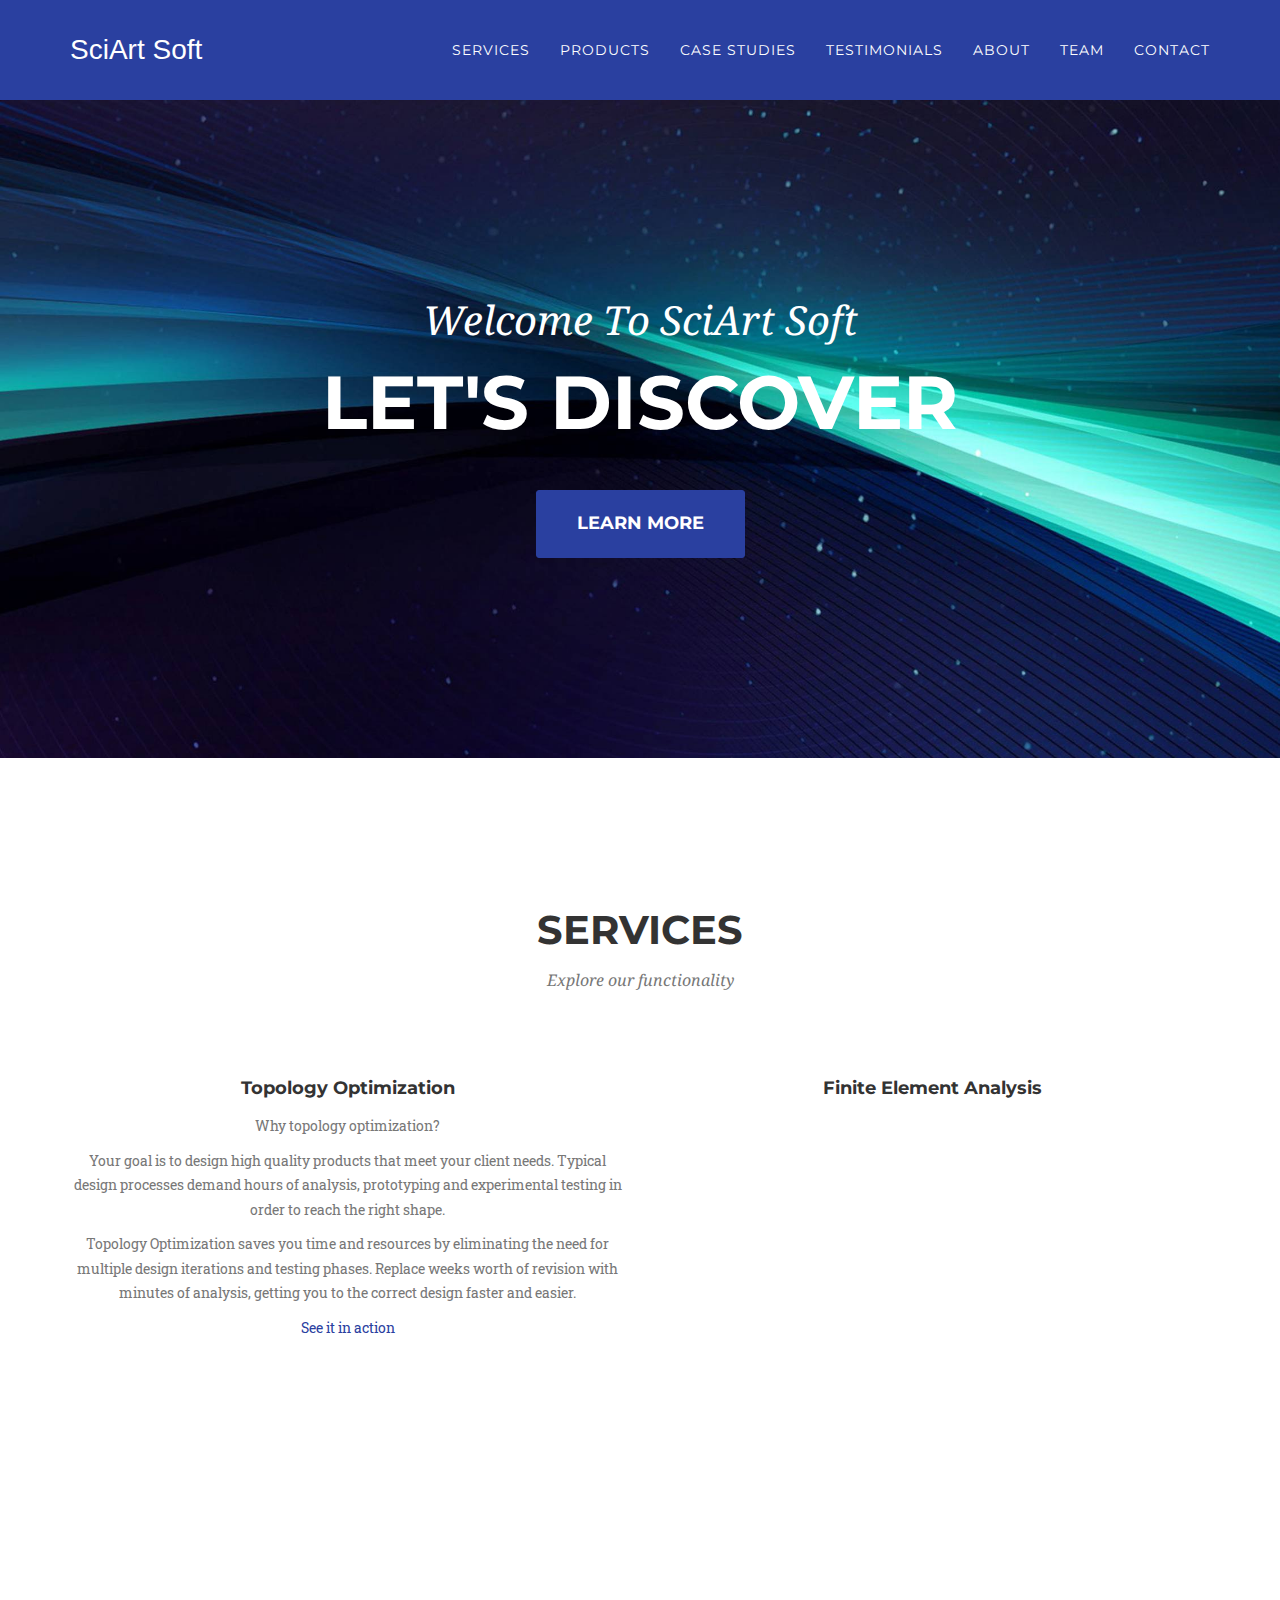
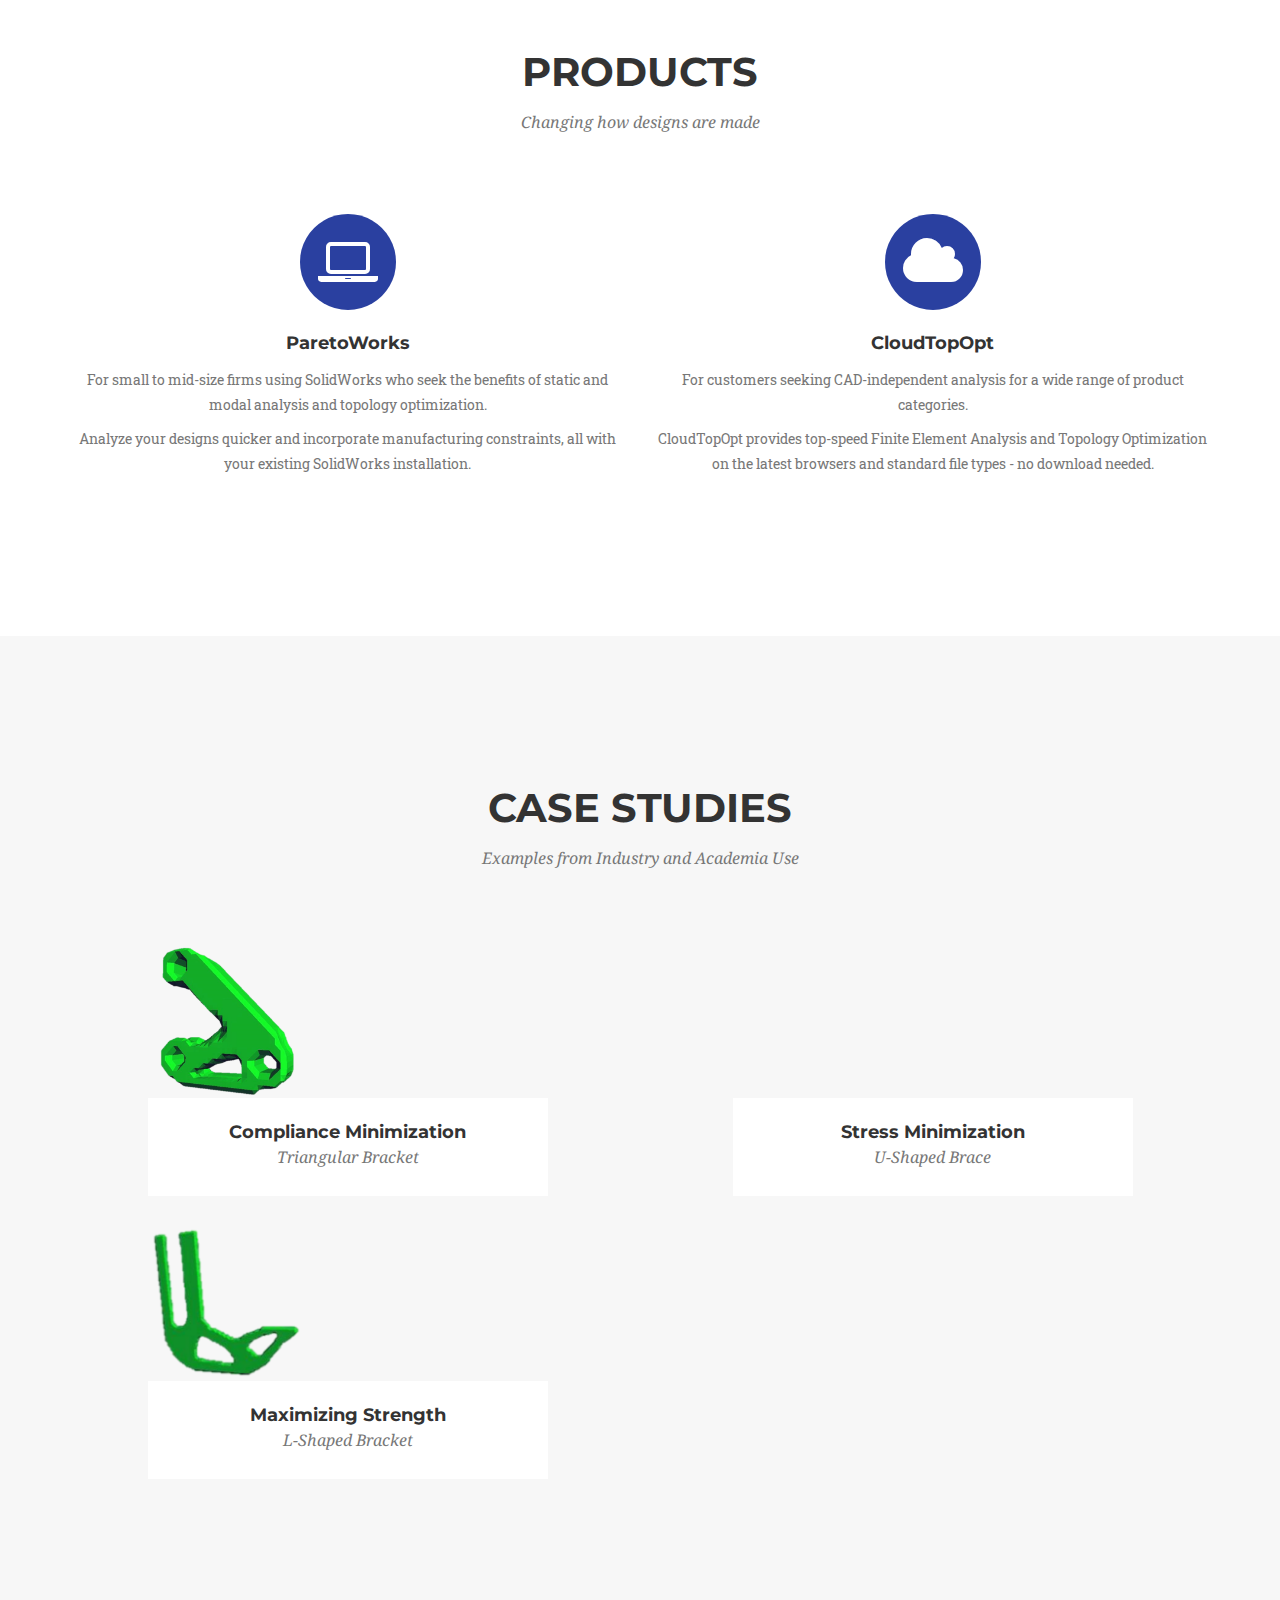
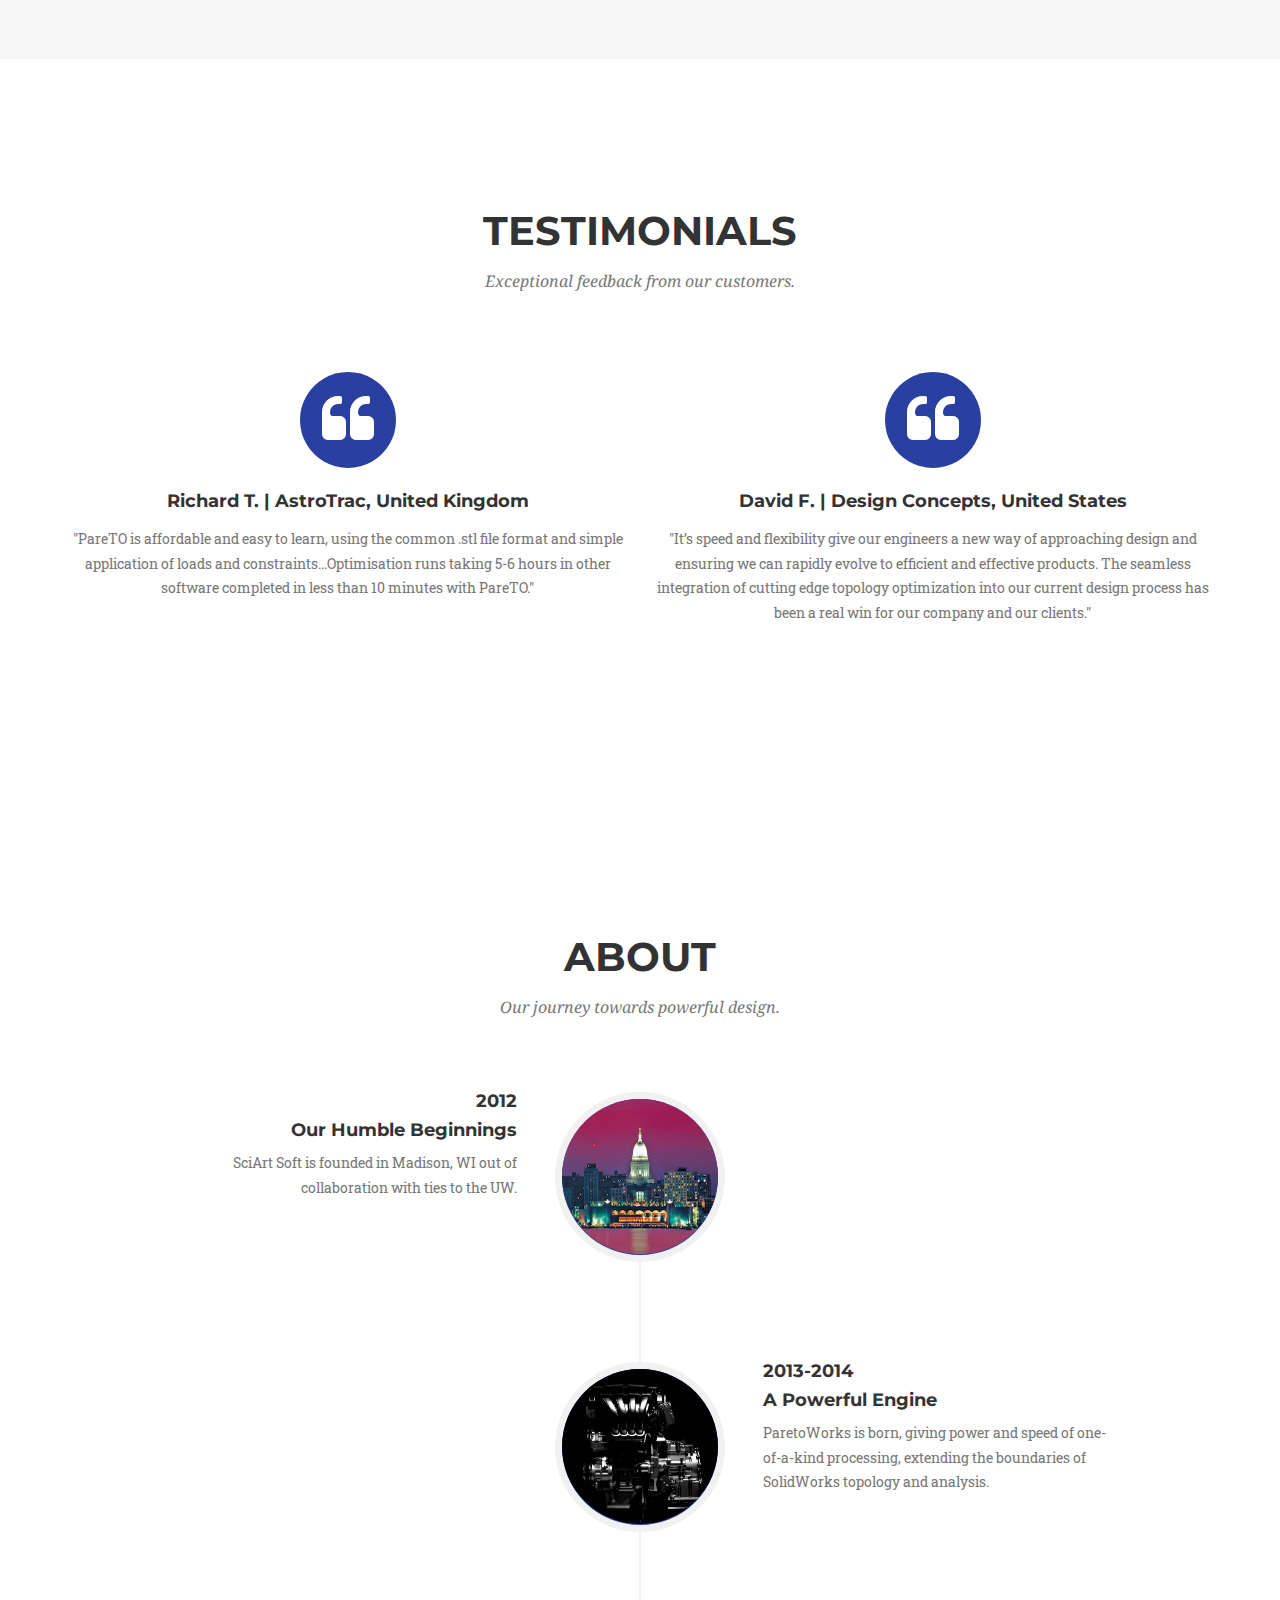
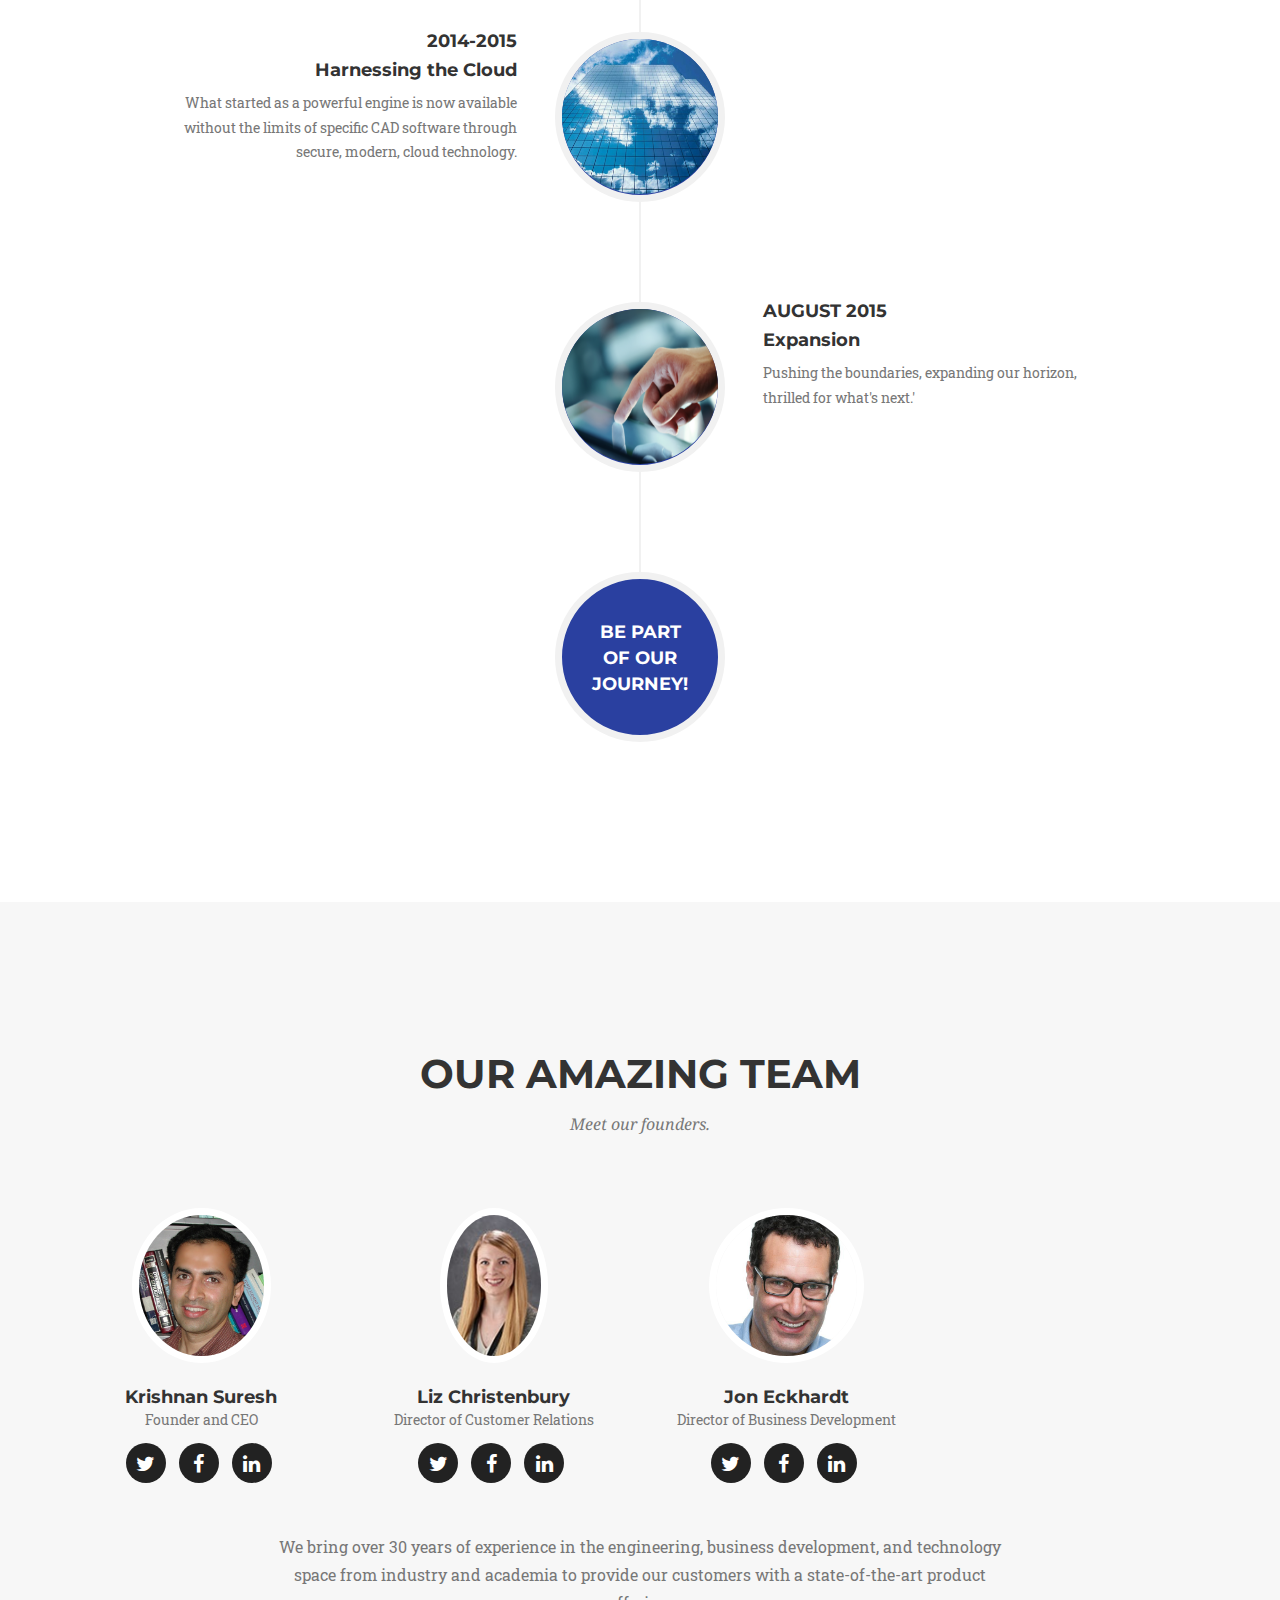
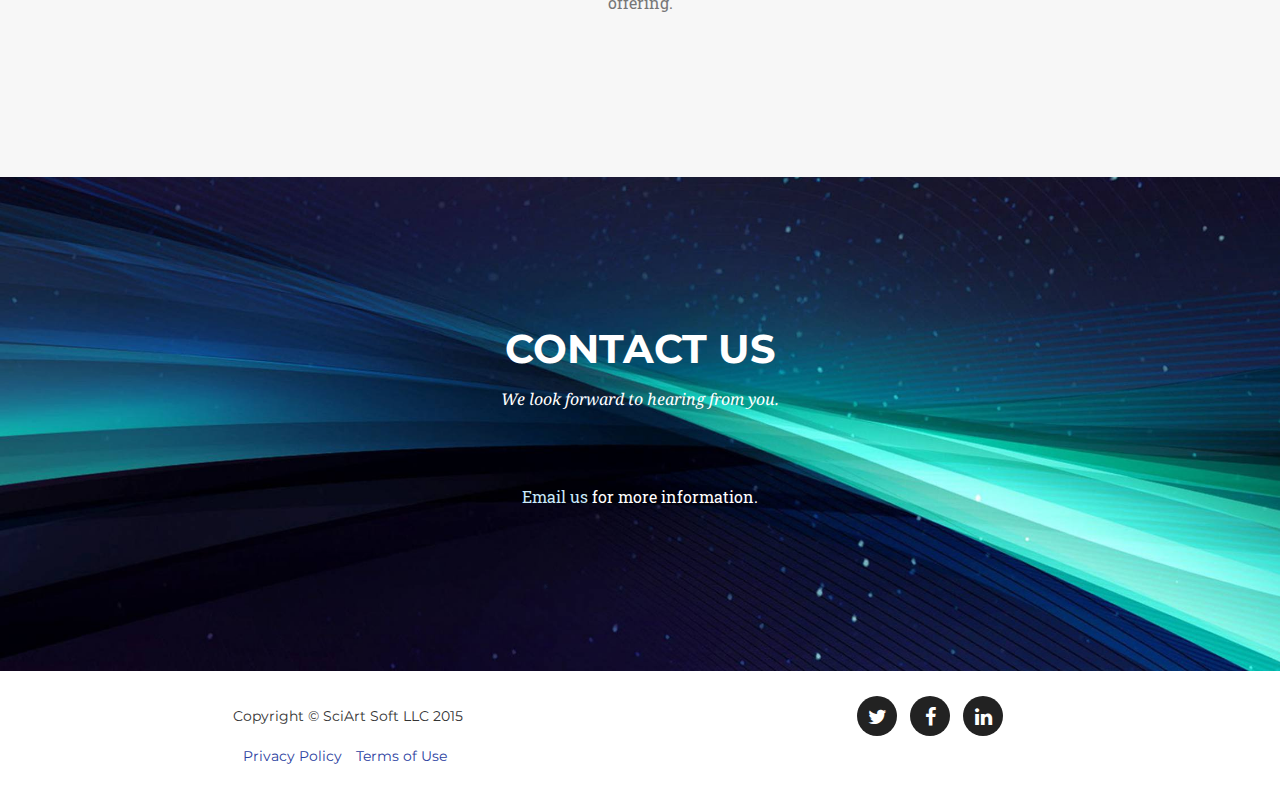
==== index.html @ 345f19d0 "Update index.html" ====
<!DOCTYPE html>
<html lang="en">

<head>

    <meta charset="utf-8">
    <meta http-equiv="X-UA-Compatible" content="IE=edge">
    <meta name="viewport" content="width=device-width, initial-scale=1">
    <meta name="description" content="">
    <meta name="author" content="">

    <title>SciArt Soft LLC</title>

    <!-- Bootstrap Core CSS -->
    <link href="css/bootstrap.min.css" rel="stylesheet">

    <!-- Custom CSS -->
    <link href="css/agency.css" rel="stylesheet">

    <!-- Custom Fonts -->
    <link href="font-awesome/css/font-awesome.min.css" rel="stylesheet" type="text/css">
    <link href="https://fonts.googleapis.com/css?family=Montserrat:400,700" rel="stylesheet" type="text/css">
    <link href='https://fonts.googleapis.com/css?family=Kaushan+Script' rel='stylesheet' type='text/css'>
    <link href='https://fonts.googleapis.com/css?family=Droid+Serif:400,700,400italic,700italic' rel='stylesheet' type='text/css'>
    <link href='https://fonts.googleapis.com/css?family=Roboto+Slab:400,100,300,700' rel='stylesheet' type='text/css'>

    <!-- HTML5 Shim and Respond.js IE8 support of HTML5 elements and media queries -->
    <!-- WARNING: Respond.js doesn't work if you view the page via file:// -->
    <!--[if lt IE 9]>
        <script src="https://oss.maxcdn.com/libs/html5shiv/3.7.0/html5shiv.js"></script>
        <script src="https://oss.maxcdn.com/libs/respond.js/1.4.2/respond.min.js"></script>
    <![endif]-->

</head>

<body id="page-top" class="index">

    <!-- Navigation -->
    <nav class="navbar navbar-default navbar-fixed-top">
        <div class="container">
            <!-- Brand and toggle get grouped for better mobile display -->
            <div class="navbar-header page-scroll">
                <button type="button" class="navbar-toggle" data-toggle="collapse" data-target="#bs-example-navbar-collapse-1">
                    <span class="sr-only">Toggle navigation</span>
                    <span class="icon-bar"></span>
                    <span class="icon-bar"></span>
                    <span class="icon-bar"></span>
                </button>
                <a class="navbar-brand page-scroll" href="#page-top">SciArt Soft</a>
            </div>

            <!-- Collect the nav links, forms, and other content for toggling -->
            <div class="collapse navbar-collapse" id="bs-example-navbar-collapse-1">
                <ul class="nav navbar-nav navbar-right">
                    <li class="hidden">
                        <a href="#page-top"></a>
                    </li>
                    <li>
                        <a class="page-scroll" href="#services">Services</a>
                    </li>
                    <li>
                        <a class="page-scroll" href="#products">Products</a>
                    </li>
                    <li>
                        <a class="page-scroll" href="#portfolio">Case Studies</a>
                    </li>
                    <li>
                        <a class="page-scroll" href="#testimonials">Testimonials</a>
                    </li>
                    <li>
                        <a class="page-scroll" href="#about">About</a>
                    </li>
                    <li>
                        <a class="page-scroll" href="#team">Team</a>
                    </li>
                    <li>
                        <a class="page-scroll" href="#contact">Contact</a>
                    </li>
                </ul>
            </div>
            <!-- /.navbar-collapse -->
        </div>
        <!-- /.container-fluid -->
    </nav>

    <!-- Header -->
    <header>
        <div class="container">
            <div class="intro-text">
                <div class="intro-lead-in">Welcome To SciArt Soft</div>
                <div class="intro-heading">Let's Discover</div>
                <a href="#services" class="page-scroll btn btn-xl">Learn More</a>
            </div>
        </div>
    </header>
    <!--Services Section-->
    <section id="services">
        <div class="container">
            <div class="row">
                <div class="col-lg-12 text-center">
                    <h2 class="section-heading">Services</h2>
                    <h3 class="section-subheading text-muted">Explore our functionality</h3>
                </div>
            </div>
            <div class="row text-center">
                <div class="col-md-4">
                    <!--<span class="fa-stack fa-4x">
                        <i class="fa fa-circle fa-stack-2x text-primary"></i>
                        <i class="fa fa-laptop fa-stack-1x fa-inverse"></i>
                    </span>-->
                    <h4 class="service-heading">Topology Optimization</h4>
                    <p class="text-muted">Why topology optimization?</p>
                    <p class="text-muted">Your goal is to design high quality products that meet your client needs. 
                    Typical design processes demand hours of analysis, prototyping and experimental testing in order to reach the right shape.</p>
                    <p class="text-muted">Topology Optimization saves you time and resources by eliminating the need for multiple design iterations and testing phases.
                    Replace weeks worth of revision with minutes of analysis, getting you to the correct design faster and easier.</p>
                    <p><a href="#portfolio">See it in action</a></p>
                </div>
                <div class="col-md-4">
                    <!--<span class="fa-stack fa-4x">
                        <i class="fa fa-circle fa-stack-2x text-primary"></i>
                        <i class="fa fa-laptop fa-stack-1x fa-inverse"></i>
                    </span>-->
                    <h4 class="service-heading">Finite Element Analysis</h4>
                    <p class="text-muted"></p>
                </div>
            </div>
        </div>    
    </section>
    <!-- Products Section -->
    <section id="products">
        <div class="container">
            <div class="row">
                <div class="col-lg-12 text-center">
                    <h2 class="section-heading">Products</h2>
                    <h3 class="section-subheading text-muted">Changing how designs are made</h3>
                </div>
            </div>
            <div class="row text-center">
                <div class="col-md-4">
                    <span class="fa-stack fa-4x">
                        <i class="fa fa-circle fa-stack-2x text-primary"></i>
                        <i class="fa fa-laptop fa-stack-1x fa-inverse"></i>
                    </span>
                    <h4 class="service-heading">ParetoWorks</h4>
                    <p class="text-muted">For small to mid-size firms using SolidWorks who seek the benefits of static and modal analysis and topology optimization. </p>
                    <p class="text-muted">Analyze your designs quicker and incorporate manufacturing constraints, all with your existing SolidWorks installation.</p>
                </div>
                <!--<div class="col-md-4">
                    <span class="fa-stack fa-4x">
                        <i class="fa fa-circle fa-stack-2x text-primary"></i>
                        <i class="fa fa-laptop fa-stack-1x fa-inverse"></i>
                    </span>
                    <h4 class="service-heading">CADjs</h4>
                    <p class="text-muted">Descriptions</p>
                    <p class="text-muted">other description</p>
                </div>-->
                <div class="col-md-4">
                    <span class="fa-stack fa-4x">
                        <i class="fa fa-circle fa-stack-2x text-primary"></i>
                        <i class="fa fa-cloud fa-stack-1x fa-inverse"></i>
                    </span>
                    <h4 class="service-heading" href="http://www.cloudtopopt.com" target="_blank">CloudTopOpt</h4>
                    <p class="text-muted">For customers seeking CAD-independent analysis for a wide range of product categories.</p>
                    <p class="text-muted">CloudTopOpt provides top-speed Finite Element Analysis and Topology Optimization on the latest browsers and standard file types - no download needed.</p>
                </div>
                <!--<div class="col-md-4">
                    <span class="fa-stack fa-4x">
                        <i class="fa fa-circle fa-stack-2x text-primary"></i>
                        <i class="fa fa-lock fa-stack-1x fa-inverse"></i>
                    </span>
                    <h4 class="service-heading">Web Security</h4>
                    <p class="text-muted">Lorem ipsum dolor sit amet, consectetur adipisicing elit. Minima maxime quam architecto quo inventore harum ex magni, dicta impedit.</p>
                </div>-->
            </div>
        </div>
    </section>

    <!-- Portfolio Grid Section -->
    <section id="portfolio" class="bg-light-gray">
        <div class="container">
            <div class="row">
                <div class="col-lg-12 text-center">
                    <h2 class="section-heading">Case Studies</h2>
                    <h3 class="section-subheading text-muted">Examples from Industry and Academia Use</h3>
                </div>
            </div>
            <div class="row">
                <div class="col-md-4 col-sm-6 portfolio-item">
                    <a href="#portfolioModal1" class="portfolio-link" data-toggle="modal">
                        <div class="portfolio-hover">
                            <div class="portfolio-hover-content">
                                <i class="fa fa-plus fa-3x"></i>
                            </div>
                        </div>
                        <img src="img/portfolio/Triangle_Bracket.png" class="img-responsive" alt="">
                    </a>
                    <div class="portfolio-caption">
                        <h4>Compliance Minimization</h4>
                        <p class="text-muted">Triangular Bracket</p>
                    </div>
                </div>
                <div class="col-md-4 col-sm-6 portfolio-item">
                    <a href="#portfolioModal2" class="portfolio-link" data-toggle="modal">
                        <div class="portfolio-hover">
                            <div class="portfolio-hover-content">
                                <i class="fa fa-plus fa-3x"></i>
                            </div>
                        </div>
                        <img src="img/portfolio/brace.png" class="img-responsive" alt="">
                    </a>
                    <div class="portfolio-caption">
                        <h4>Stress Minimization</h4>
                        <p class="text-muted">U-Shaped Brace</p>
                    </div>
                </div>
                <div class="col-md-4 col-sm-6 portfolio-item">
                    <a href="#portfolioModal3" class="portfolio-link" data-toggle="modal">
                        <div class="portfolio-hover">
                            <div class="portfolio-hover-content">
                                <i class="fa fa-plus fa-3x"></i>
                            </div>
                        </div>
                        <img src="img/portfolio/lbracket.png" class="img-responsive" alt="">
                    </a>
                    <div class="portfolio-caption">
                        <h4>Maximizing Strength</h4>
                        <p class="text-muted">L-Shaped Bracket</p>
                    </div>
                </div>
                <!--<div class="col-md-4 col-sm-6 portfolio-item">
                    <a href="#portfolioModal5" class="portfolio-link" data-toggle="modal">
                        <div class="portfolio-hover">
                            <div class="portfolio-hover-content">
                                <i class="fa fa-plus fa-3x"></i>
                            </div>
                        </div>
                        <img src="img/portfolio/escape.png" class="img-responsive" alt="">
                    </a>
                    <div class="portfolio-caption">
                        <h4>Escape</h4>
                        <p class="text-muted">Website Design</p>
                    </div>
                </div>
                <div class="col-md-4 col-sm-6 portfolio-item">
                    <a href="#portfolioModal6" class="portfolio-link" data-toggle="modal">
                        <div class="portfolio-hover">
                            <div class="portfolio-hover-content">
                                <i class="fa fa-plus fa-3x"></i>
                            </div>
                        </div>
                        <img src="img/portfolio/dreams.png" class="img-responsive" alt="">
                    </a>
                    <div class="portfolio-caption">
                        <h4>Dreams</h4>
                        <p class="text-muted">Website Design</p>
                    </div>
                </div>-->
            </div>
        </div>
    </section>
    
    <!--User Stories -->
    <section id="testimonials">
        <div class="container">
            <div class="row">
                <div class="col-lg-12 text-center">
                    <h2 class="section-heading">Testimonials</h2>
                    <h3 class="section-subheading text-muted">Exceptional feedback from our customers.</h3>
                </div>
            </div>
            <div class="row text-center">
                <div class="col-md-4">
                    <span class="fa-stack fa-4x">
                        <i class="fa fa-circle fa-stack-2x text-primary"></i>
                        <i class="fa fa-quote-left fa-stack-1x fa-inverse"></i>
                    </span>
                    <h4 class="service-heading">Richard T. | AstroTrac, United Kingdom</h4>
                    <p class="text-muted">"PareTO is affordable and easy to learn, using the common .stl file format and simple application of loads and constraints...Optimisation runs taking 5-6 hours in other software completed in less than 10 minutes with PareTO."</p>
                </div>
                <div class="col-md-4">
                    <span class="fa-stack fa-4x">
                        <i class="fa fa-circle fa-stack-2x text-primary"></i>
                        <i class="fa fa-quote-left fa-stack-1x fa-inverse"></i>
                    </span>
                    <h4 class="service-heading">David F. | Design Concepts, United States</h4>
                    <p class="text-muted">"It’s speed and flexibility give our engineers a new way of approaching design and ensuring we can rapidly evolve to efficient and effective products.  The seamless integration of cutting edge topology optimization into our current design process has been a real win for our company and our clients."</p>
                </div>
                <!--<div class="col-md-4" style="width: 33.333333%">
                    <span class="fa-stack fa-4x">
                        <i class="fa fa-circle fa-stack-2x text-primary"></i>
                        <i class="fa fa-quote-left fa-stack-1x fa-inverse"></i>
                    </span>
                    <h4 class="service-heading">Chris Strahm | Design Concepts, United States</h4>
                    <p class="text-muted">"It's exciting...Now we have a new approach [PareTOWorks] to starting an engineering-heavy project. There's greater potential for a unique design for our clients."</p>
                </div>-->
            </div>
        </div>
        
    </section>
    <!-- About Section -->
    <section id="about">
        <div class="container">
            <div class="row">
                <div class="col-lg-12 text-center">
                    <h2 class="section-heading">About</h2>
                    <h3 class="section-subheading text-muted">Our journey towards powerful design.</h3>
                </div>
            </div>
            <div class="row">
                <div class="col-lg-12">
                    <ul class="timeline">
                        <li>
                            <div class="timeline-image">
                                <img class="img-circle img-responsive" src="img/about/madison.jpg" alt="">
                            </div>
                            <div class="timeline-panel">
                                <div class="timeline-heading">
                                    <h4>2012</h4>
                                    <h4 class="subheading">Our Humble Beginnings</h4>
                                </div>
                                <div class="timeline-body">
                                    <p class="text-muted">SciArt Soft is founded in Madison, WI out of collaboration with ties to the UW.</p>
                                </div>
                            </div>
                        </li>
                        <li class="timeline-inverted">
                            <div class="timeline-image">
                                <img class="img-circle img-responsive" src="img/about/engine.jpg" alt="">
                            </div>
                            <div class="timeline-panel">
                                <div class="timeline-heading">
                                    <h4>2013-2014</h4>
                                    <h4 class="subheading">A Powerful Engine</h4>
                                </div>
                                <div class="timeline-body">
                                    <p class="text-muted">ParetoWorks is born, giving power and speed of one-of-a-kind processing, extending the boundaries of SolidWorks topology and analysis.</p>
                                </div>
                            </div>
                        </li>
                        <li>
                            <div class="timeline-image">
                                <img class="img-circle img-responsive" src="img/about/cloud.jpeg" alt="">
                            </div>
                            <div class="timeline-panel">
                                <div class="timeline-heading">
                                    <h4>2014-2015</h4>
                                    <h4 class="subheading">Harnessing the Cloud</h4>
                                </div>
                                <div class="timeline-body">
                                    <p class="text-muted">What started as a powerful engine is now available without the limits of specific CAD software through secure, modern, cloud technology.</p>
                                </div>
                            </div>
                        </li>
                        <li class="timeline-inverted">
                            <div class="timeline-image">
                                <img class="img-circle img-responsive" src="img/about/future.png" alt="">
                            </div>
                            <div class="timeline-panel">
                                <div class="timeline-heading">
                                    <h4>August 2015</h4>
                                    <h4 class="subheading">Expansion</h4>
                                </div>
                                <div class="timeline-body">
                                    <p class="text-muted">Pushing the boundaries, expanding our horizon, thrilled for what's next.'</p>
                                </div>
                            </div>
                        </li>
                        <li class="timeline-inverted">
                            <div class="timeline-image">
                                <h4>Be Part
                                    <br>Of Our
                                    <br>Journey!</h4>
                            </div>
                        </li>
                    </ul>
                </div>
            </div>
        </div>
    </section>

    <!-- Team Section -->
    <section id="team" class="bg-light-gray">
        <div class="container">
            <div class="row">
                <div class="col-lg-12 text-center">
                    <h2 class="section-heading">Our Amazing Team</h2>
                    <h3 class="section-subheading text-muted">Meet our founders.</h3>
                </div>
            </div>
            <div class="row">
                <div class="col-sm-4">
                    <div class="team-member">
                        <img src="img/team/suresh.jpg" class="img-responsive img-circle" alt="">
                        <h4>Krishnan Suresh</h4>
                        <p class="text-muted">Founder and CEO</p>
                        <ul class="list-inline social-buttons">
                            <li><a href="#"><i class="fa fa-twitter"></i></a>
                            </li>
                            <li><a href="#"><i class="fa fa-facebook"></i></a>
                            </li>
                            <li><a href="#"><i class="fa fa-linkedin"></i></a>
                            </li>
                        </ul>
                    </div>
                </div>
                <div class="col-sm-4">
                    <div class="team-member">
                        <img src="img/team/liz.jpg" class="img-responsive img-circle" alt="">
                        <h4>Liz Christenbury</h4>
                        <p class="text-muted">Director of Customer Relations</p>
                        <ul class="list-inline social-buttons">
                            <li><a href="#"><i class="fa fa-twitter"></i></a>
                            </li>
                            <li><a href="#"><i class="fa fa-facebook"></i></a>
                            </li>
                            <li><a href="#"><i class="fa fa-linkedin"></i></a>
                            </li>
                        </ul>
                    </div>
                </div>
                
                <div class="col-sm-4">
                    <div class="team-member">
                        <img src="img/team/jon.jpg" class="img-responsive img-circle" alt="">
                            <h4>Jon Eckhardt</h4>
                            <p class="text-muted">Director of Business Development</p>
                            <ul class="list-inline social-buttons">
                                <li><a href="#"><i class="fa fa-twitter"></i></a>
                                </li>
                                <li><a href="#"><i class="fa fa-facebook"></i></a>
                                </li>
                                <li><a href="#"><i class="fa fa-linkedin"></i></a>
                                </li>
                            </ul>
                            </div>
                </div>
            </div>
            <div class="row">
                <div class="col-lg-8 col-lg-offset-2 text-center">
                    <p class="large text-muted">We bring over 30 years of experience in the engineering, business development, and technology space from industry and academia to provide our customers with a state-of-the-art product offering.</p>
                </div>
            </div>
        </div>
    </section>

    <!-- Clients Aside -->
    <!--<aside class="clients">
        <div class="container">
            <div class="row">
                <div class="col-md-3 col-sm-6">
                    <a href="#">
                        <img src="img/logos/envato.jpg" class="img-responsive img-centered" alt="">
                    </a>
                </div>
                <div class="col-md-3 col-sm-6">
                    <a href="#">
                        <img src="img/logos/designmodo.jpg" class="img-responsive img-centered" alt="">
                    </a>
                </div>
                <div class="col-md-3 col-sm-6">
                    <a href="#">
                        <img src="img/logos/themeforest.jpg" class="img-responsive img-centered" alt="">
                    </a>
                </div>
                <div class="col-md-3 col-sm-6">
                    <a href="#">
                        <img src="img/logos/creative-market.jpg" class="img-responsive img-centered" alt="">
                    </a>
                </div>
            </div>
        </div>
    </aside>-->
    
    <!-- Contact Section -->
    <section id="contact">
        <div class="container">
            <div class="row">
                <div class="col-lg-12 text-center">
                    <h2 class="section-heading">Contact Us</h2>
                    <h3 class="section-subheading text-muted">We look forward to hearing from you.</h3>
                </div>
            </div>
            <div class="row">
                <div class="col-lg-8 col-lg-offset-2 text-center">
                    <p class="large text-muted"><a href="mailto:sciartsoft@gmail.com">Email us</a> for more information.</p>
                </div>
            </div>
            <!--<div class="row">
                <div class="col-lg-12">
                    <form name="sentMessage" id="contactForm" novalidate>
                        <div class="row">
                            <div class="col-md-6">
                                <div class="form-group">
                                    <input type="text" class="form-control" placeholder="Your Name *" id="name" required data-validation-required-message="Please enter your name.">
                                    <p class="help-block text-danger"></p>
                                </div>
                                <div class="form-group">
                                    <input type="email" class="form-control" placeholder="Your Email *" id="email" required data-validation-required-message="Please enter your email address.">
                                    <p class="help-block text-danger"></p>
                                </div>
                                <div class="form-group">
                                    <input type="tel" class="form-control" placeholder="Your Phone *" id="phone" required data-validation-required-message="Please enter your phone number.">
                                    <p class="help-block text-danger"></p>
                                </div>
                            </div>
                            <div class="col-md-6">
                                <div class="form-group">
                                    <textarea class="form-control" placeholder="Your Message *" id="message" required data-validation-required-message="Please enter a message."></textarea>
                                    <p class="help-block text-danger"></p>
                                </div>
                            </div>
                            <div class="clearfix"></div>
                            <div class="col-lg-12 text-center">
                                <div id="success"></div>
                                <button type="submit" class="btn btn-xl">Send Message</button>
                            </div>
                        </div>
                    </form>
                </div>
            </div>-->
            
        </div>
    </section>

    <footer>
        <div class="container">
            <div class="row">
                <div class="col-md-4">
                    <span class="copyright">Copyright &copy; SciArt Soft LLC 2015</span>
                </div>
                <div class="col-md-4">
                    <ul class="list-inline social-buttons">
                        <li><a href="#"><i class="fa fa-twitter"></i></a>
                        </li>
                        <li><a href="#"><i class="fa fa-facebook"></i></a>
                        </li>
                        <li><a href="#"><i class="fa fa-linkedin"></i></a>
                        </li>
                    </ul>
                </div>
                <div class="col-md-4">
                    <ul class="list-inline quicklinks">
                        <li><a href="#">Privacy Policy</a>
                        </li>
                        <li><a href="#">Terms of Use</a>
                        </li>
                    </ul>
                </div>
            </div>
        </div>
    </footer>

    <!-- Portfolio Modals -->
    <!-- Use the modals below to showcase details about your portfolio projects! -->

    <!-- Portfolio Modal 1 -->
    <div class="portfolio-modal modal fade" id="portfolioModal1" tabindex="-1" role="dialog" aria-hidden="true" style="display: -webkit-box; padding-left: 130px;">
        <div class="modal-content">
            <div class="close-modal" data-dismiss="modal">
                <div class="lr">
                    <div class="rl">
                    </div>
                </div>
            </div>
            <div class="container">
                <div class="row">
                    <div class="col-lg-8 col-lg-offset-2">
                        <div class="modal-body">
                            <!-- Project Details Go Here -->
                            <h2>Compliance Minimization</h2>
                            <p class="item-intro text-muted">Triangular Bracket</p>
                            <img class="img-responsive img-centered" src="files/img/triangle_bracket.png" alt="">
                            <p>We took a standard triangular bracket seen in manufacturing and assigned structural compliance constraints. The result was a design that eliminated excess mass, typically included when over-engineering, that saves time and experimental testing costs.</p>
                            <p>
                                Add in time, specific constraints, etc.
                            </p>
                            <p>
                                <strong>Want to see more examples?</strong> Visit our <a href="https://www.youtube.com/results?search_query=cloudtopopt+sciartsoft">YouTube site</a> to see additional demos.</p>
                            <ul class="list-inline">
                                <li>Date: September 2015</li>
                                <!--<li>Client: Round Icons</li>-->
                                <li>Category: Compliance</li>
                            </ul>
                            <button type="button" class="btn btn-primary" data-dismiss="modal"><i class="fa fa-times"></i> Close Project</button>
                        </div>
                    </div>
                </div>
            </div>
        </div>
    </div>

    <!-- Portfolio Modal 2 -->
    <div class="portfolio-modal modal fade" id="portfolioModal2" tabindex="-1" role="dialog" aria-hidden="true" style="display: -webkit-box; padding-left: 130px;">
        <div class="modal-content">
            <div class="close-modal" data-dismiss="modal">
                <div class="lr">
                    <div class="rl">
                    </div>
                </div>
            </div>
            <div class="container">
                <div class="row">
                    <div class="col-lg-8 col-lg-offset-2">
                        <div class="modal-body">
                            <h2>Stress Minimization</h2>
                            <p class="item-intro text-muted">U-Shaped Brace</p>
                            <img class="img-responsive img-centered" src="files/img/brace.png" alt="">
                            <p>In under 16 seconds, we optimized the topology of a U-shaped brace that had fixed surfaces and upward force applied. CloudTopOpt reduced a significant portion of the mass, reducing the amount of material needed to manufacture the part.</p>
                            <p>To see this live, watch our <a href="https://www.youtube.com/watch?v=3iZGVFiPJ5Y">YouTube video</a> of the case.
                            </p>
                            <p></p>
                            <button type="button" class="btn btn-primary" data-dismiss="modal"><i class="fa fa-times"></i> Close Project</button>
                        </div>
                    </div>
                </div>
            </div>
        </div>
    </div>

    <!-- Portfolio Modal 3 -->
    <div class="portfolio-modal modal fade" id="portfolioModal3" tabindex="-1" role="dialog" aria-hidden="true" style="display: -webkit-box; padding-left: 130px;">
        <div class="modal-content">
            <div class="close-modal" data-dismiss="modal">
                <div class="lr">
                    <div class="rl">
                    </div>
                </div>
            </div>
            <div class="container">
                <div class="row">
                    <div class="col-lg-8 col-lg-offset-2">
                        <div class="modal-body">
                            <!-- Project Details Go Here -->
                            <h2>Maximizing Strength</h2>
                            <p class="item-intro text-muted">L-Shaped Bracket</p>
                            <img class="img-responsive img-centered" src="files/img/lbracket.png" alt="">
                            <p></p>
                            <p></p>
                            <button type="button" class="btn btn-primary" data-dismiss="modal"><i class="fa fa-times"></i> Close Project</button>
                        </div>
                    </div>
                </div>
            </div>
        </div>
    </div>

    <!-- Portfolio Modal 4 -->
    <div class="portfolio-modal modal fade" id="portfolioModal4" tabindex="-1" role="dialog" aria-hidden="true" style="display: -webkit-box; padding-left: 130px;">
        <div class="modal-content">
            <div class="close-modal" data-dismiss="modal">
                <div class="lr">
                    <div class="rl">
                    </div>
                </div>
            </div>
            <div class="container">
                <div class="row">
                    <div class="col-lg-8 col-lg-offset-2">
                        <div class="modal-body">
                            <!-- Project Details Go Here -->
                            <h2>Project Name</h2>
                            <p class="item-intro text-muted">Lorem ipsum dolor sit amet consectetur.</p>
                            <img class="img-responsive img-centered" src="files/img/golden-preview.png" alt="">
                            <p>Start Bootstrap's Agency theme is based on Golden, a free PSD website template built by <a href="https://www.behance.net/MathavanJaya">Mathavan Jaya</a>. Golden is a modern and clean one page web template that was made exclusively for Best PSD Freebies. This template has a great portfolio, timeline, and meet your team sections that can be easily modified to fit your needs.</p>
                            <p>You can download the PSD template in this portfolio sample item at <a href="http://freebiesxpress.com/gallery/golden-free-one-page-web-template/">FreebiesXpress.com</a>.</p>
                            <button type="button" class="btn btn-primary" data-dismiss="modal"><i class="fa fa-times"></i> Close Project</button>
                        </div>
                    </div>
                </div>
            </div>
        </div>
    </div>

    <!-- Portfolio Modal 5 -->
    <div class="portfolio-modal modal fade" id="portfolioModal5" tabindex="-1" role="dialog" aria-hidden="true" style="display: -webkit-box; padding-left: 130px;">
        <div class="modal-content">
            <div class="close-modal" data-dismiss="modal">
                <div class="lr">
                    <div class="rl">
                    </div>
                </div>
            </div>
            <div class="container">
                <div class="row">
                    <div class="col-lg-8 col-lg-offset-2">
                        <div class="modal-body">
                            <!-- Project Details Go Here -->
                            <h2>Project Name</h2>
                            <p class="item-intro text-muted">Lorem ipsum dolor sit amet consectetur.</p>
                            <img class="img-responsive img-centered" src="files/img/escape-preview.png" alt="">
                            <p>Escape is a free PSD web template built by <a href="https://www.behance.net/MathavanJaya">Mathavan Jaya</a>. Escape is a one page web template that was designed with agencies in mind. This template is ideal for those looking for a simple one page solution to describe your business and offer your services.</p>
                            <p>You can download the PSD template in this portfolio sample item at <a href="http://freebiesxpress.com/gallery/escape-one-page-psd-web-template/">FreebiesXpress.com</a>.</p>
                            <button type="button" class="btn btn-primary" data-dismiss="modal"><i class="fa fa-times"></i> Close Project</button>
                        </div>
                    </div>
                </div>
            </div>
        </div>
    </div>

    <!-- Portfolio Modal 6 -->
    <div class="portfolio-modal modal fade" id="portfolioModal6" tabindex="-1" role="dialog" aria-hidden="true" style="display: -webkit-box; padding-left: 130px;">
        <div class="modal-content">
            <div class="close-modal" data-dismiss="modal">
                <div class="lr">
                    <div class="rl">
                    </div>
                </div>
            </div>
            <div class="container">
                <div class="row">
                    <div class="col-lg-8 col-lg-offset-2">
                        <div class="modal-body">
                            <!-- Project Details Go Here -->
                            <h2>Project Name</h2>
                            <p class="item-intro text-muted">Lorem ipsum dolor sit amet consectetur.</p>
                            <img class="img-responsive img-centered" src="img/portfolio/dreams-preview.png" alt="">
                            <p>Dreams is a free PSD web template built by <a href="https://www.behance.net/MathavanJaya">Mathavan Jaya</a>. Dreams is a modern one page web template designed for almost any purpose. It’s a beautiful template that’s designed with the Bootstrap framework in mind.</p>
                            <p>You can download the PSD template in this portfolio sample item at <a href="http://freebiesxpress.com/gallery/dreams-free-one-page-web-template/">FreebiesXpress.com</a>.</p>
                            <button type="button" class="btn btn-primary" data-dismiss="modal"><i class="fa fa-times"></i> Close Project</button>
                        </div>
                    </div>
                </div>
            </div>
        </div>
    </div>

    <!-- jQuery -->
    <script src="js/jquery.js"></script>

    <!-- Bootstrap Core JavaScript -->
    <script src="js/bootstrap.min.js"></script>

    <!-- Plugin JavaScript -->
    <script src="http://cdnjs.cloudflare.com/ajax/libs/jquery-easing/1.3/jquery.easing.min.js"></script>
    <script src="js/classie.js"></script>
    <script src="js/cbpAnimatedHeader.js"></script>

    <!-- Contact Form JavaScript -->
    <script src="js/jqBootstrapValidation.js"></script>
    <script src="js/contact_me.js"></script>

    <!-- Custom Theme JavaScript -->
    <script src="js/agency.js"></script>

</body>

</html>
---- css/agency.css ----
/*!
 * Start Bootstrap - Agency Bootstrap Theme (http://startbootstrap.com)
 * Code licensed under the Apache License v2.0.
 * For details, see http://www.apache.org/licenses/LICENSE-2.0.
 */

body {
    overflow-x: hidden;
    font-family: "Roboto Slab","Helvetica Neue",Helvetica,Arial,sans-serif;
}

.text-muted {
    color: #777;
}

.text-primary {
    color: #2a40a0;
}

p {
    font-size: 14px;
    line-height: 1.75;
}

p.large {
    font-size: 16px;
}

a,
a:hover,
a:focus,
a:active,
a.active {
    outline: 0;
}

a {
    color: #2a40a0;
}

a:hover,
a:focus,
a:active,
a.active {
    color: #2a40a0;
}

h1,
h2,
h3,
h4,
h5,
h6 {
    text-transform: uppercase;
    font-family: Montserrat,"Helvetica Neue",Helvetica,Arial,sans-serif;
    font-weight: 700;
}

.img-centered {
    margin: 0 auto;
}

.bg-light-gray {
    background-color: #f7f7f7;
}

.bg-darkest-gray {
    background-color: #222;
}

.btn-primary {
    border-color: #2a40a0;
    text-transform: uppercase;
    font-family: Montserrat,"Helvetica Neue",Helvetica,Arial,sans-serif;
    font-weight: 700;
    color: #fff;
    background-color: #2a40a0;
}

.btn-primary:hover,
.btn-primary:focus,
.btn-primary:active,
.btn-primary.active,
.open .dropdown-toggle.btn-primary {
    border-color: #f6bf01;
    color: #fff;
    background-color: #2a40a0;
}

.btn-primary:active,
.btn-primary.active,
.open .dropdown-toggle.btn-primary {
    background-image: none;
}

.btn-primary.disabled,
.btn-primary[disabled],
fieldset[disabled] .btn-primary,
.btn-primary.disabled:hover,
.btn-primary[disabled]:hover,
fieldset[disabled] .btn-primary:hover,
.btn-primary.disabled:focus,
.btn-primary[disabled]:focus,
fieldset[disabled] .btn-primary:focus,
.btn-primary.disabled:active,
.btn-primary[disabled]:active,
fieldset[disabled] .btn-primary:active,
.btn-primary.disabled.active,
.btn-primary[disabled].active,
fieldset[disabled] .btn-primary.active {
    border-color: #2a40a0;
    background-color: #2a40a0;
}

.btn-primary .badge {
    color: #2a40a0;
    background-color: #fff;
}

.btn-xl {
    padding: 20px 40px;
    border-color: #2a40a0;
    border-radius: 3px;
    text-transform: uppercase;
    font-family: Montserrat,"Helvetica Neue",Helvetica,Arial,sans-serif;
    font-size: 18px;
    font-weight: 700;
    color: #fff;
    background-color: #2a40a0;
}

.btn-xl:hover,
.btn-xl:focus,
.btn-xl:active,
.btn-xl.active,
.open .dropdown-toggle.btn-xl {
    border-color: #f6bf01;
    color: #fff;
    background-color: #2a40a0;
}

.btn-xl:active,
.btn-xl.active,
.open .dropdown-toggle.btn-xl {
    background-image: none;
}

.btn-xl.disabled,
.btn-xl[disabled],
fieldset[disabled] .btn-xl,
.btn-xl.disabled:hover,
.btn-xl[disabled]:hover,
fieldset[disabled] .btn-xl:hover,
.btn-xl.disabled:focus,
.btn-xl[disabled]:focus,
fieldset[disabled] .btn-xl:focus,
.btn-xl.disabled:active,
.btn-xl[disabled]:active,
fieldset[disabled] .btn-xl:active,
.btn-xl.disabled.active,
.btn-xl[disabled].active,
fieldset[disabled] .btn-xl.active {
    border-color: #2a40a0;
    background-color: #2a40a0;
}

.btn-xl .badge {
    color: #2a40a0;
    background-color: #fff;
}

.navbar-default {
    border-color: transparent;
    background-color: #2a40a0;
}

.navbar-default .navbar-brand {
    font-family: "Impact","Helvetica Neue",Helvetica,Arial,cursive;
    color: #fff;
}

.navbar-default .navbar-brand:hover,
.navbar-default .navbar-brand:focus,
.navbar-default .navbar-brand:active,
.navbar-default .navbar-brand.active {
    color: #fff;
}

.navbar-default .navbar-collapse {
    border-color: rgba(255,255,255,.02);
}

.navbar-default .navbar-toggle {
    border-color: #2a40a0;
    background-color: #2a40a0;
}

.navbar-default .navbar-toggle .icon-bar {
    background-color: #fff;
}

.navbar-default .navbar-toggle:hover,
.navbar-default .navbar-toggle:focus {
    background-color: #2a40a0;
}

.navbar-default .nav li a {
    text-transform: uppercase;
    font-family: Montserrat,"Helvetica Neue",Helvetica,Arial,sans-serif;
    font-weight: 400;
    letter-spacing: 1px;
    color: #fff;
}

.navbar-default .nav li a:hover,
.navbar-default .nav li a:focus {
    outline: 0;
    color: #c9e9fa;
}

.navbar-default .navbar-nav>.active>a {
    border-radius: 0;
    color: #209d49;
    background-color: #c9e9fa;
}

.navbar-default .navbar-nav>.active>a:hover,
.navbar-default .navbar-nav>.active>a:focus {
    color: #209d49;
    background-color: #c9e9fa;
}

@media(min-width:768px) {
    .navbar-default {
        padding: 25px 0;
        border: 0;
        /*background-color: transparent;*/
        -webkit-transition: padding .3s;
        -moz-transition: padding .3s;
        transition: padding .3s;
    }

    .navbar-default .navbar-brand {
        font-size: 2em;
        -webkit-transition: all .3s;
        -moz-transition: all .3s;
        transition: all .3s;
    }

    .navbar-default .navbar-nav>.active>a {
        border-radius: 3px;
    }

    .navbar-default.navbar-shrink {
        padding: 10px 0;
        background-color: #2a40a0;
    }

    .navbar-default.navbar-shrink .navbar-brand {
        font-size: 1.5em;
    }
}

header {
    text-align: center;
    color: #fff;
    background-attachment: scroll;
    background-image: url(../img/sciart_photo.jpg);
    background-position: center center;
    background-repeat: none;
    -webkit-background-size: cover;
    -moz-background-size: cover;
    background-size: cover;
    -o-background-size: cover;
}

header .intro-text {
    padding-top: 100px;
    padding-bottom: 50px;
}

header .intro-text .intro-lead-in {
    margin-bottom: 25px;
    font-family: "Droid Serif","Helvetica Neue",Helvetica,Arial,sans-serif;
    font-size: 22px;
    font-style: italic;
    line-height: 22px;
}

header .intro-text .intro-heading {
    margin-bottom: 25px;
    text-transform: uppercase;
    font-family: Montserrat,"Helvetica Neue",Helvetica,Arial,sans-serif;
    font-size: 50px;
    font-weight: 700;
    line-height: 50px;
}

@media(min-width:768px) {
    header .intro-text {
        padding-top: 300px;
        padding-bottom: 200px;
    }

    header .intro-text .intro-lead-in {
        margin-bottom: 25px;
        font-family: "Droid Serif","Helvetica Neue",Helvetica,Arial,sans-serif;
        font-size: 40px;
        font-style: italic;
        line-height: 40px;
    }

    header .intro-text .intro-heading {
        margin-bottom: 50px;
        text-transform: uppercase;
        font-family: Montserrat,"Helvetica Neue",Helvetica,Arial,sans-serif;
        font-size: 75px;
        font-weight: 700;
        line-height: 75px;
    }
}

section {
    padding: 100px 0;
}

section h2.section-heading {
    margin-top: 0;
    margin-bottom: 15px;
    font-size: 40px;
}

section h3.section-subheading {
    margin-bottom: 75px;
    text-transform: none;
    font-family: "Droid Serif","Helvetica Neue",Helvetica,Arial,sans-serif;
    font-size: 16px;
    font-style: italic;
    font-weight: 400;
}

@media(min-width:768px) {
    section {
        padding: 150px 0;
    }
}

.service-heading {
    margin: 15px 0;
    text-transform: none;
}

#portfolio .portfolio-item {
    right: 0;
    margin: 0 0 15px;
}

#portfolio .portfolio-item .portfolio-link {
    display: block;
    position: relative;
    margin: 0 auto;
    max-width: 400px;
}

#portfolio .portfolio-item .portfolio-link .portfolio-hover {
    position: absolute;
    width: 100%;
    height: 100%;
    opacity: 0;
    background: rgba(32,157,73,.9);
    -webkit-transition: all ease .5s;
    -moz-transition: all ease .5s;
    transition: all ease .5s;
}

#portfolio .portfolio-item .portfolio-link .portfolio-hover:hover {
    opacity: 1;
}

#portfolio .portfolio-item .portfolio-link .portfolio-hover .portfolio-hover-content {
    position: absolute;
    top: 50%;
    width: 100%;
    height: 20px;
    margin-top: -12px;
    text-align: center;
    font-size: 20px;
    color: #fff;
}

#portfolio .portfolio-item .portfolio-link .portfolio-hover .portfolio-hover-content i {
    margin-top: -12px;
}

#portfolio .portfolio-item .portfolio-link .portfolio-hover .portfolio-hover-content h3,
#portfolio .portfolio-item .portfolio-link .portfolio-hover .portfolio-hover-content h4 {
    margin: 0;
}

#portfolio .portfolio-item .portfolio-caption {
    margin: 0 auto;
    padding: 25px;
    max-width: 400px;
    text-align: center;
    background-color: #fff;
}

#portfolio .portfolio-item .portfolio-caption h4 {
    margin: 0;
    text-transform: none;
}

#portfolio .portfolio-item .portfolio-caption p {
    margin: 0;
    font-family: "Droid Serif","Helvetica Neue",Helvetica,Arial,sans-serif;
    font-size: 16px;
    font-style: italic;
}

#portfolio * {
    z-index: 2;
}

@media(min-width:767px) {
    #portfolio .portfolio-item {
        margin: 0 0 30px;
    }
}

.timeline {
    position: relative;
    padding: 0;
    list-style: none;
}

.timeline:before {
    content: "";
    position: absolute;
    top: 0;
    bottom: 0;
    left: 40px;
    width: 2px;
    margin-left: -1.5px;
    background-color: #f1f1f1;
}

.timeline>li {
    position: relative;
    margin-bottom: 50px;
    min-height: 50px;
}

.timeline>li:before,
.timeline>li:after {
    content: " ";
    display: table;
}

.timeline>li:after {
    clear: both;
}

.timeline>li .timeline-panel {
    float: right;
    position: relative;
    width: 100%;
    padding: 0 20px 0 100px;
    text-align: left;
}

.timeline>li .timeline-panel:before {
    right: auto;
    left: -15px;
    border-right-width: 15px;
    border-left-width: 0;
}

.timeline>li .timeline-panel:after {
    right: auto;
    left: -14px;
    border-right-width: 14px;
    border-left-width: 0;
}

.timeline>li .timeline-image {
    z-index: 100;
    position: absolute;
    left: 0;
    width: 80px;
    height: 80px;
    margin-left: 0;
    border: 7px solid #f1f1f1;
    border-radius: 100%;
    text-align: center;
    color: #fff;
    background-color: #2a40a0;
}

.timeline>li .timeline-image h4 {
    margin-top: 12px;
    font-size: 10px;
    line-height: 14px;
}

.timeline>li.timeline-inverted>.timeline-panel {
    float: right;
    padding: 0 20px 0 100px;
    text-align: left;
}

.timeline>li.timeline-inverted>.timeline-panel:before {
    right: auto;
    left: -15px;
    border-right-width: 15px;
    border-left-width: 0;
}

.timeline>li.timeline-inverted>.timeline-panel:after {
    right: auto;
    left: -14px;
    border-right-width: 14px;
    border-left-width: 0;
}

.timeline>li:last-child {
    margin-bottom: 0;
}

.timeline .timeline-heading h4 {
    margin-top: 0;
    color: inherit;
}

.timeline .timeline-heading h4.subheading {
    text-transform: none;
}

.timeline .timeline-body>p,
.timeline .timeline-body>ul {
    margin-bottom: 0;
}

@media(min-width:768px) {
    .timeline:before {
        left: 50%;
    }

    .timeline>li {
        margin-bottom: 100px;
        min-height: 100px;
    }

    .timeline>li .timeline-panel {
        float: left;
        width: 41%;
        padding: 0 20px 20px 30px;
        text-align: right;
    }

    .timeline>li .timeline-image {
        left: 50%;
        width: 100px;
        height: 100px;
        margin-left: -50px;
    }

    .timeline>li .timeline-image h4 {
        margin-top: 16px;
        font-size: 13px;
        line-height: 18px;
    }

    .timeline>li.timeline-inverted>.timeline-panel {
        float: right;
        padding: 0 30px 20px 20px;
        text-align: left;
    }
}

@media(min-width:992px) {
    .timeline>li {
        min-height: 150px;
    }

    .timeline>li .timeline-panel {
        padding: 0 20px 20px;
    }

    .timeline>li .timeline-image {
        width: 150px;
        height: 150px;
        margin-left: -75px;
    }

    .timeline>li .timeline-image h4 {
        margin-top: 30px;
        font-size: 18px;
        line-height: 26px;
    }

    .timeline>li.timeline-inverted>.timeline-panel {
        padding: 0 20px 20px;
    }
}

@media(min-width:1200px) {
    .timeline>li {
        min-height: 170px;
    }

    .timeline>li .timeline-panel {
        padding: 0 20px 20px 100px;
    }

    .timeline>li .timeline-image {
        width: 170px;
        height: 170px;
        margin-left: -85px;
    }

    .timeline>li .timeline-image h4 {
        margin-top: 40px;
    }

    .timeline>li.timeline-inverted>.timeline-panel {
        padding: 0 100px 20px 20px;
    }
}

.team-member {
    margin-bottom: 50px;
    text-align: center;
}

.team-member img {
    margin: 0 auto;
    border: 7px solid #fff;
}

.team-member h4 {
    margin-top: 25px;
    margin-bottom: 0;
    text-transform: none;
}

.team-member p {
    margin-top: 0;
}

aside.clients img {
    margin: 50px auto;
}

section#contact {
    background-color: #222;
    background-image: url(../img/sciart_photo.jpg);
    background-position: center;
    background-repeat: no-repeat;
    background-position: center center;
    background-repeat: none;
    -webkit-background-size: cover;
    -moz-background-size: cover;
    background-size: cover;
    -o-background-size: cover;
}

section#contact .section-heading {
    color: #fff;
}

section#contact .form-group {
    margin-bottom: 25px;
}

section#contact .form-group input,
section#contact .form-group textarea {
    padding: 20px;
}

section#contact .form-group input.form-control {
    height: auto;
}

section#contact .form-group textarea.form-control {
    height: 236px;
}

section#contact .form-control:focus {
    border-color: #2a40a0;
    box-shadow: none;
}

section#contact::-webkit-input-placeholder {
    text-transform: uppercase;
    font-family: Montserrat,"Helvetica Neue",Helvetica,Arial,sans-serif;
    font-weight: 700;
    color: #bbb;
}

section#contact:-moz-placeholder {
    text-transform: uppercase;
    font-family: Montserrat,"Helvetica Neue",Helvetica,Arial,sans-serif;
    font-weight: 700;
    color: #bbb;
}

section#contact::-moz-placeholder {
    text-transform: uppercase;
    font-family: Montserrat,"Helvetica Neue",Helvetica,Arial,sans-serif;
    font-weight: 700;
    color: #bbb;
}

section#contact:-ms-input-placeholder {
    text-transform: uppercase;
    font-family: Montserrat,"Helvetica Neue",Helvetica,Arial,sans-serif;
    font-weight: 700;
    color: #bbb;
}

section#contact .text-danger {
    color: #e74c3c;
}

footer {
    padding: 25px 0;
    text-align: center;
}

footer span.copyright {
    text-transform: uppercase;
    text-transform: none;
    font-family: Montserrat,"Helvetica Neue",Helvetica,Arial,sans-serif;
    line-height: 40px;
}

footer ul.quicklinks {
    margin-bottom: 0;
    text-transform: uppercase;
    text-transform: none;
    font-family: Montserrat,"Helvetica Neue",Helvetica,Arial,sans-serif;
    line-height: 40px;
}

ul.social-buttons {
    margin-bottom: 0;
}

ul.social-buttons li a {
    display: block;
    width: 40px;
    height: 40px;
    border-radius: 100%;
    font-size: 20px;
    line-height: 40px;
    outline: 0;
    color: #fff;
    background-color: #222;
    -webkit-transition: all .3s;
    -moz-transition: all .3s;
    transition: all .3s;
}

ul.social-buttons li a:hover,
ul.social-buttons li a:focus,
ul.social-buttons li a:active {
    background-color: #2a40a0;
}

.btn:focus,
.btn:active,
.btn.active,
.btn:active:focus {
    outline: 0;
}

.portfolio-modal .modal-content {
    padding: 100px 0;
    min-height: 100%;
    border: 0;
    border-radius: 0;
    text-align: center;
    background-clip: border-box;
    -webkit-box-shadow: none;
    box-shadow: none;
}

.portfolio-modal .modal-content h2 {
    margin-bottom: 15px;
    font-size: 3em;
}

.portfolio-modal .modal-content p {
    margin-bottom: 30px;
}

.portfolio-modal .modal-content p.item-intro {
    margin: 20px 0 30px;
    font-family: "Droid Serif","Helvetica Neue",Helvetica,Arial,sans-serif;
    font-size: 16px;
    font-style: italic;
}

.portfolio-modal .modal-content ul.list-inline {
    margin-top: 0;
    margin-bottom: 30px;
}

.portfolio-modal .modal-content img {
    margin-bottom: 30px;
}

.portfolio-modal .close-modal {
    position: absolute;
    top: 25px;
    right: 25px;
    width: 75px;
    height: 75px;
    background-color: transparent;
    cursor: pointer;
}

.portfolio-modal .close-modal:hover {
    opacity: .3;
}

.portfolio-modal .close-modal .lr {
    z-index: 1051;
    width: 1px;
    height: 75px;
    margin-left: 35px;
    background-color: #222;
    -webkit-transform: rotate(45deg);
    -ms-transform: rotate(45deg);
    transform: rotate(45deg);
}

.portfolio-modal .close-modal .lr .rl {
    z-index: 1052;
    width: 1px;
    height: 75px;
    background-color: #222;
    -webkit-transform: rotate(90deg);
    -ms-transform: rotate(90deg);
    transform: rotate(90deg);
}

.portfolio-modal .modal-backdrop {
    display: none;
    opacity: 0;
}

::-moz-selection {
    text-shadow: none;
    background: #2a40a0;
}

::selection {
    text-shadow: none;
    background: #2a40a0;
}

img::selection {
    background: 0 0;
}

img::-moz-selection {
    background: 0 0;
}

body {
    webkit-tap-highlight-color: #2a40a0;
}


/*CUSTOMIZATIONS*/
#contact > div > div:nth-child(2) > div > p > a {
    color: #c9e9fa;
} 

#contact > div > div:nth-child(2) > div > p {
    color: #ffffff;   
}
#contact > div > div:nth-child(1) > div > h3 {
    color: #ffffff;
}
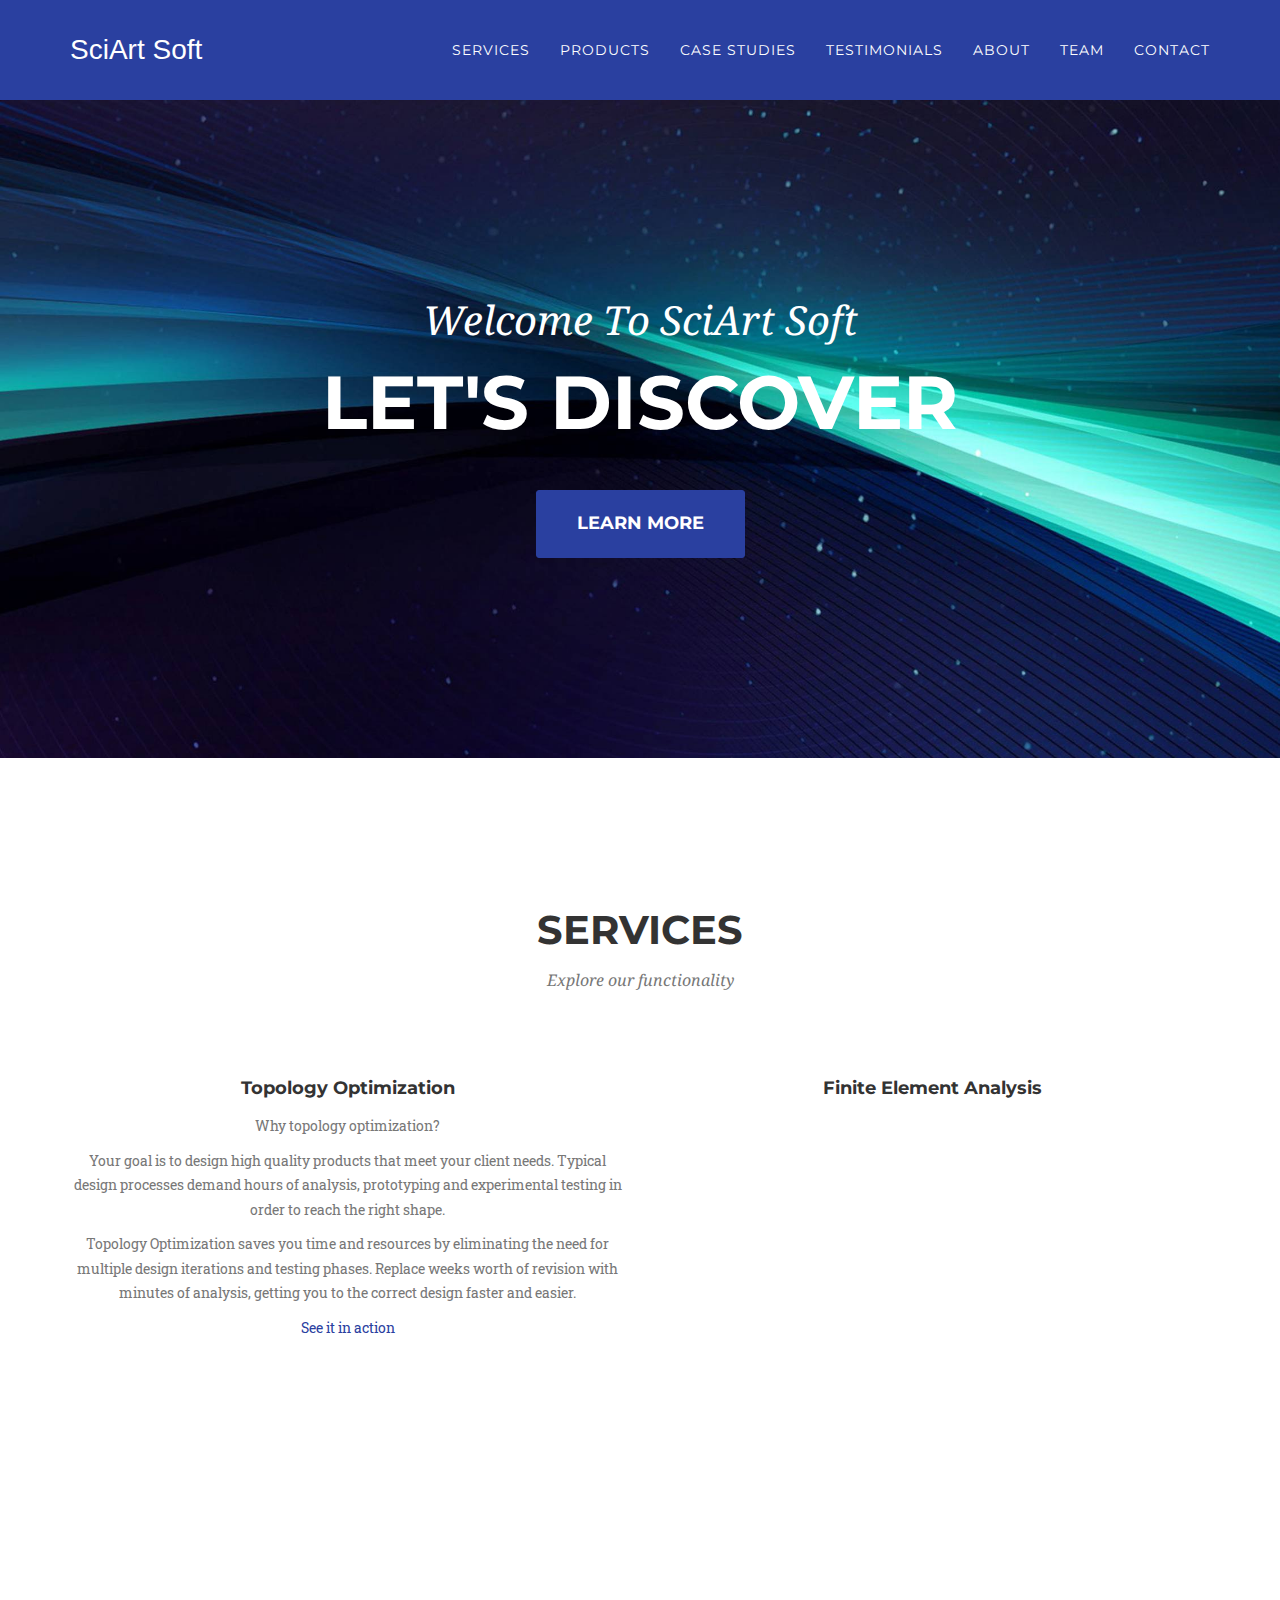
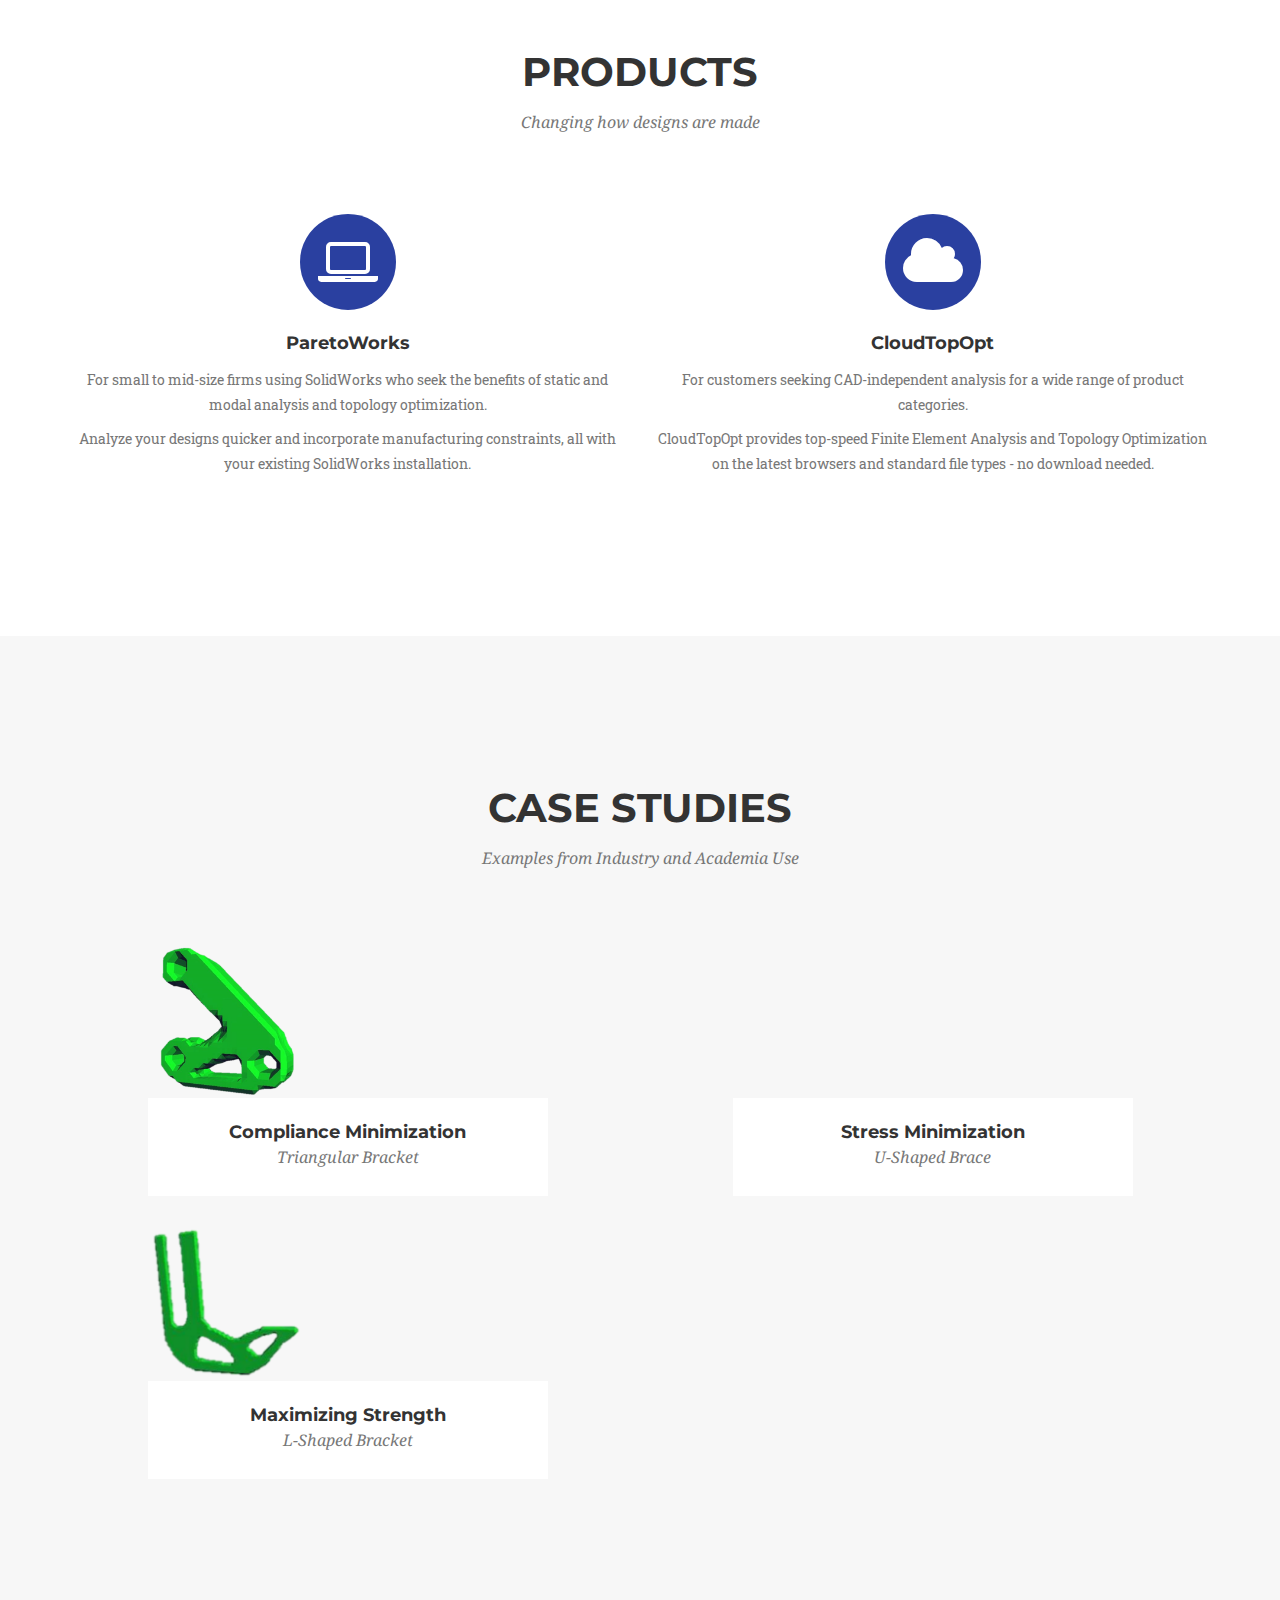
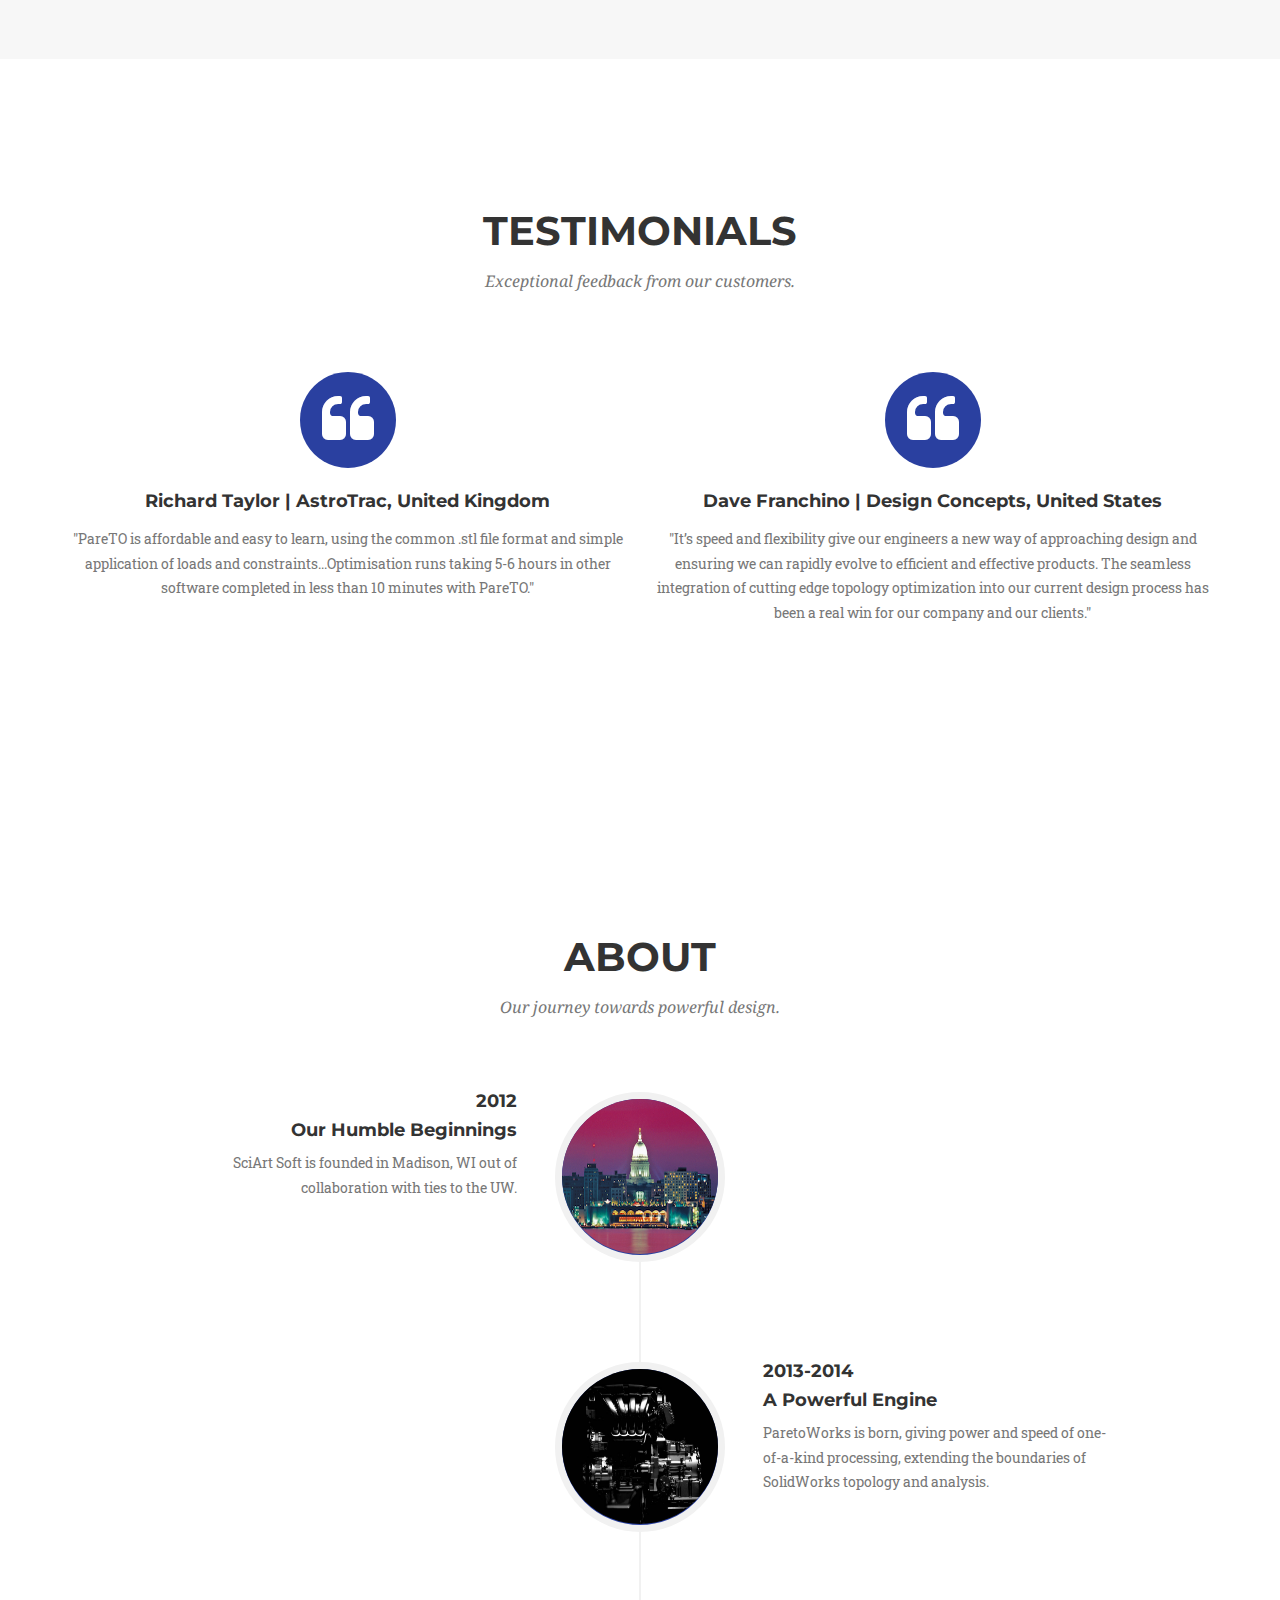
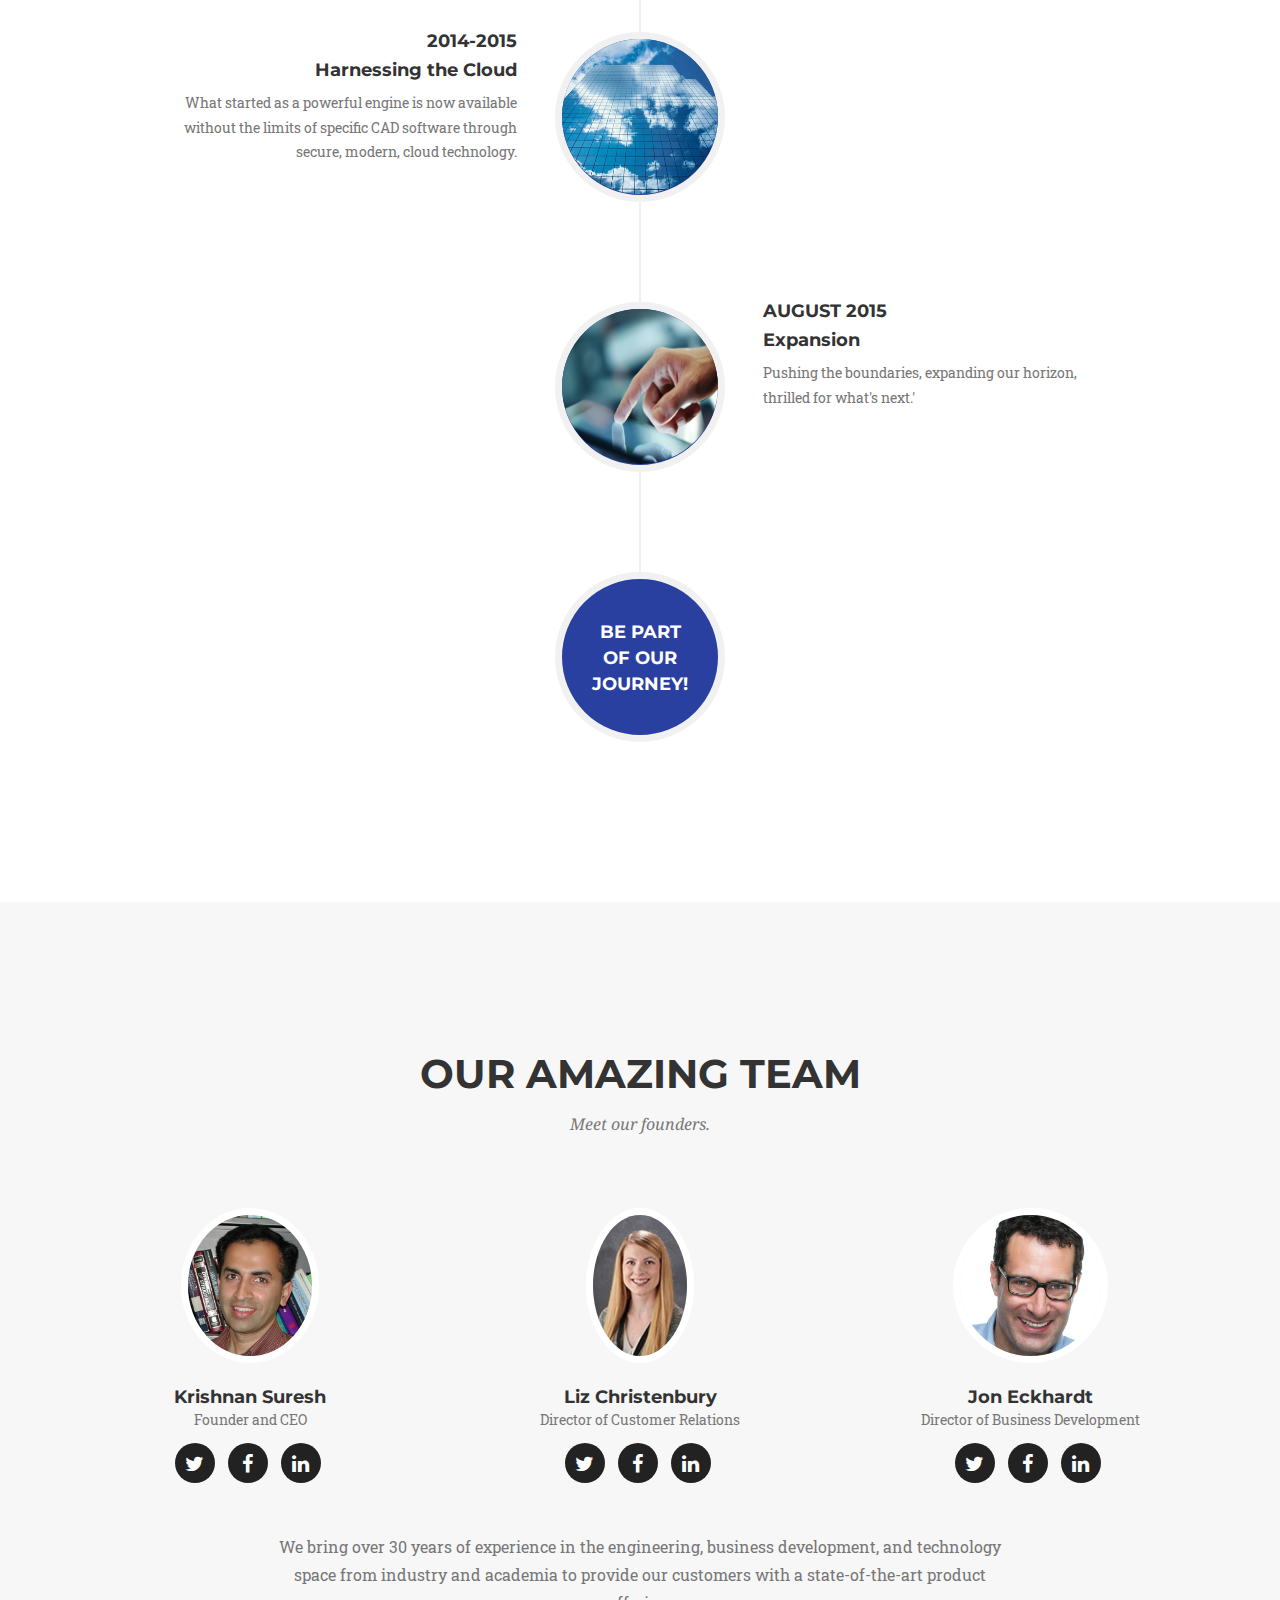
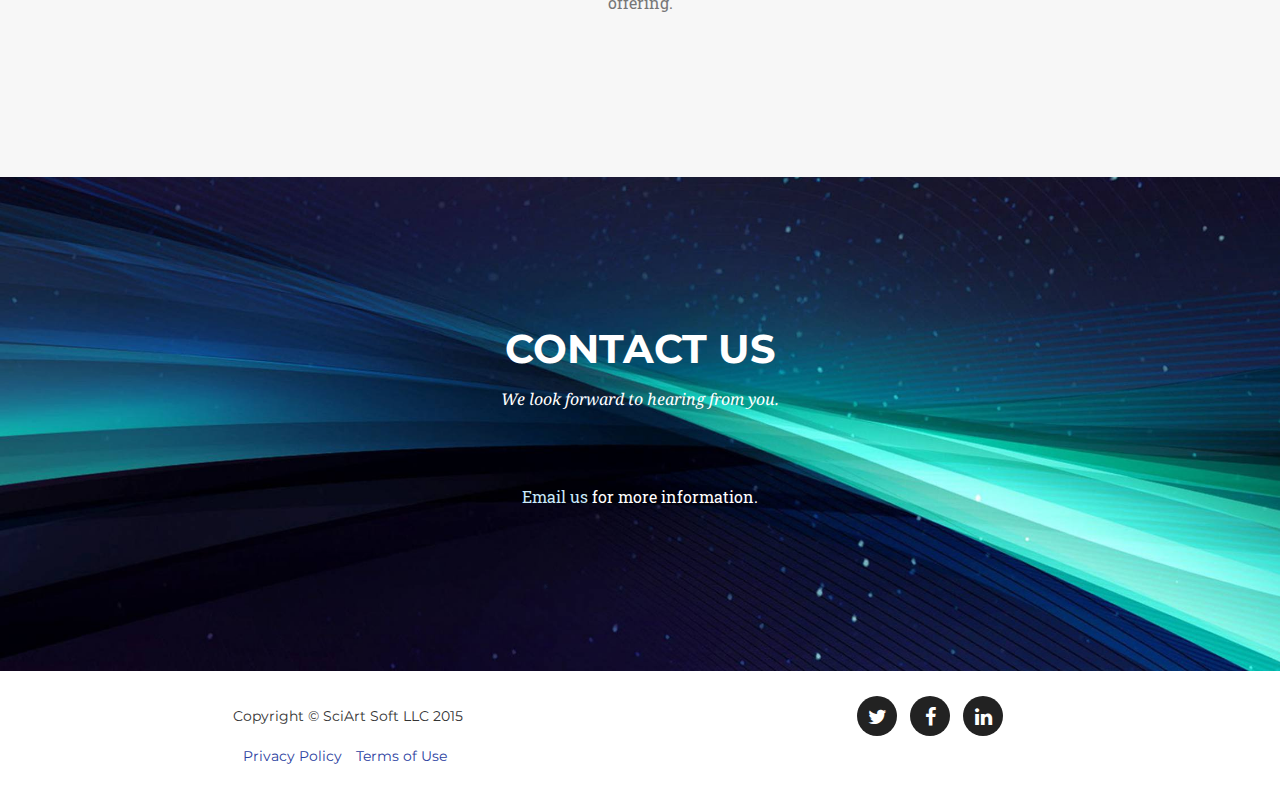
==== commit 8252a339: "Update index.html" ====
--- a/index.html
+++ b/index.html
@@ -275,7 +275,7 @@
                         <i class="fa fa-circle fa-stack-2x text-primary"></i>
                         <i class="fa fa-quote-left fa-stack-1x fa-inverse"></i>
                     </span>
-                    <h4 class="service-heading">Richard T. | AstroTrac, United Kingdom</h4>
+                    <h4 class="service-heading">Richard Taylor | AstroTrac, United Kingdom</h4>
                     <p class="text-muted">"PareTO is affordable and easy to learn, using the common .stl file format and simple application of loads and constraints...Optimisation runs taking 5-6 hours in other software completed in less than 10 minutes with PareTO."</p>
                 </div>
                 <div class="col-md-4">
@@ -283,7 +283,7 @@
                         <i class="fa fa-circle fa-stack-2x text-primary"></i>
                         <i class="fa fa-quote-left fa-stack-1x fa-inverse"></i>
                     </span>
-                    <h4 class="service-heading">David F. | Design Concepts, United States</h4>
+                    <h4 class="service-heading">Dave Franchino | Design Concepts, United States</h4>
                     <p class="text-muted">"It’s speed and flexibility give our engineers a new way of approaching design and ensuring we can rapidly evolve to efficient and effective products.  The seamless integration of cutting edge topology optimization into our current design process has been a real win for our company and our clients."</p>
                 </div>
                 <!--<div class="col-md-4" style="width: 33.333333%">
@@ -555,7 +555,7 @@
     <!-- Use the modals below to showcase details about your portfolio projects! -->
 
     <!-- Portfolio Modal 1 -->
-    <div class="portfolio-modal modal fade" id="portfolioModal1" tabindex="-1" role="dialog" aria-hidden="true" style="display: -webkit-box; padding-left: 130px;">
+    <div class="portfolio-modal modal fade" id="portfolioModal1" tabindex="-1" role="dialog" aria-hidden="true" >
         <div class="modal-content">
             <div class="close-modal" data-dismiss="modal">
                 <div class="lr">
@@ -591,7 +591,7 @@
     </div>
 
     <!-- Portfolio Modal 2 -->
-    <div class="portfolio-modal modal fade" id="portfolioModal2" tabindex="-1" role="dialog" aria-hidden="true" style="display: -webkit-box; padding-left: 130px;">
+    <div class="portfolio-modal modal fade" id="portfolioModal2" tabindex="-1" role="dialog" aria-hidden="true">
         <div class="modal-content">
             <div class="close-modal" data-dismiss="modal">
                 <div class="lr">
@@ -619,7 +619,7 @@
     </div>
 
     <!-- Portfolio Modal 3 -->
-    <div class="portfolio-modal modal fade" id="portfolioModal3" tabindex="-1" role="dialog" aria-hidden="true" style="display: -webkit-box; padding-left: 130px;">
+    <div class="portfolio-modal modal fade" id="portfolioModal3" tabindex="-1" role="dialog" aria-hidden="true">
         <div class="modal-content">
             <div class="close-modal" data-dismiss="modal">
                 <div class="lr">
@@ -646,7 +646,7 @@
     </div>
 
     <!-- Portfolio Modal 4 -->
-    <div class="portfolio-modal modal fade" id="portfolioModal4" tabindex="-1" role="dialog" aria-hidden="true" style="display: -webkit-box; padding-left: 130px;">
+    <div class="portfolio-modal modal fade" id="portfolioModal4" tabindex="-1" role="dialog" aria-hidden="true">
         <div class="modal-content">
             <div class="close-modal" data-dismiss="modal">
                 <div class="lr">
@@ -673,7 +673,7 @@
     </div>
 
     <!-- Portfolio Modal 5 -->
-    <div class="portfolio-modal modal fade" id="portfolioModal5" tabindex="-1" role="dialog" aria-hidden="true" style="display: -webkit-box; padding-left: 130px;">
+    <div class="portfolio-modal modal fade" id="portfolioModal5" tabindex="-1" role="dialog" aria-hidden="true">
         <div class="modal-content">
             <div class="close-modal" data-dismiss="modal">
                 <div class="lr">
@@ -700,7 +700,7 @@
     </div>
 
     <!-- Portfolio Modal 6 -->
-    <div class="portfolio-modal modal fade" id="portfolioModal6" tabindex="-1" role="dialog" aria-hidden="true" style="display: -webkit-box; padding-left: 130px;">
+    <div class="portfolio-modal modal fade" id="portfolioModal6" tabindex="-1" role="dialog" aria-hidden="true">
         <div class="modal-content">
             <div class="close-modal" data-dismiss="modal">
                 <div class="lr">
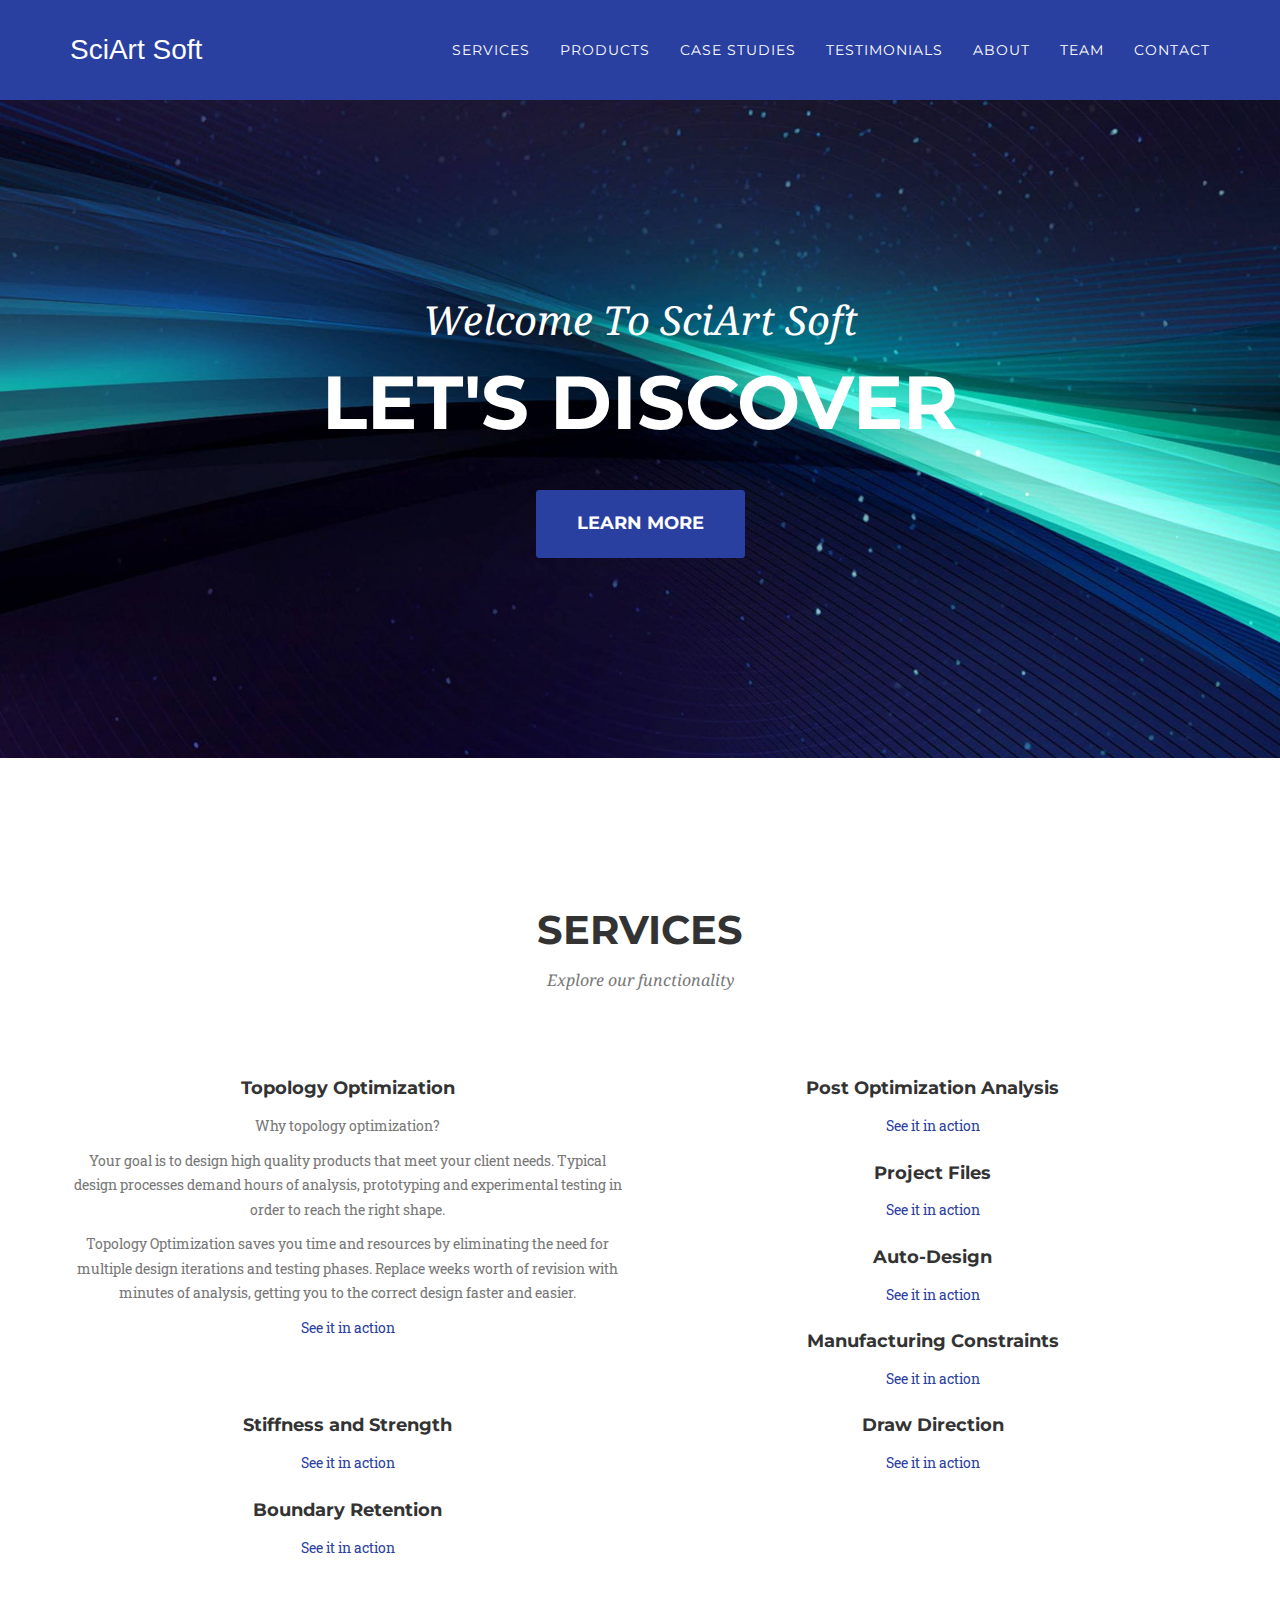
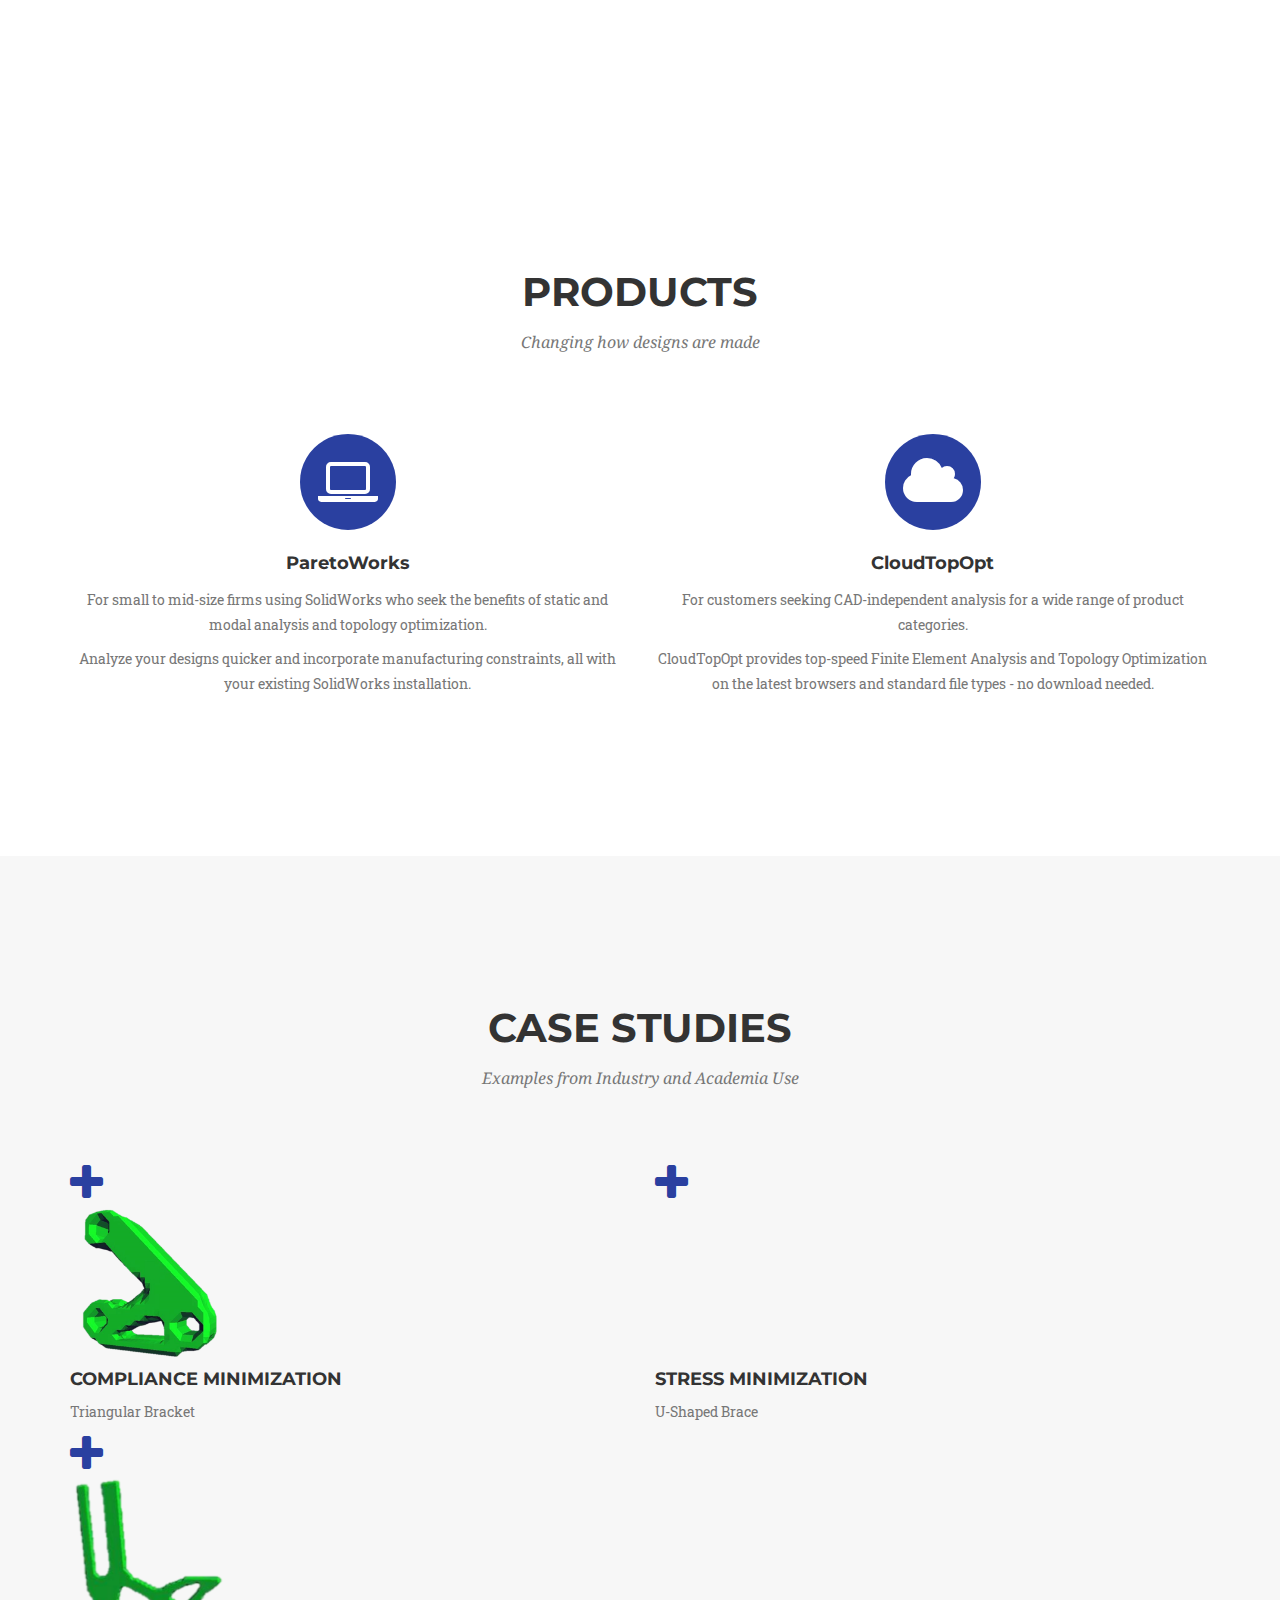
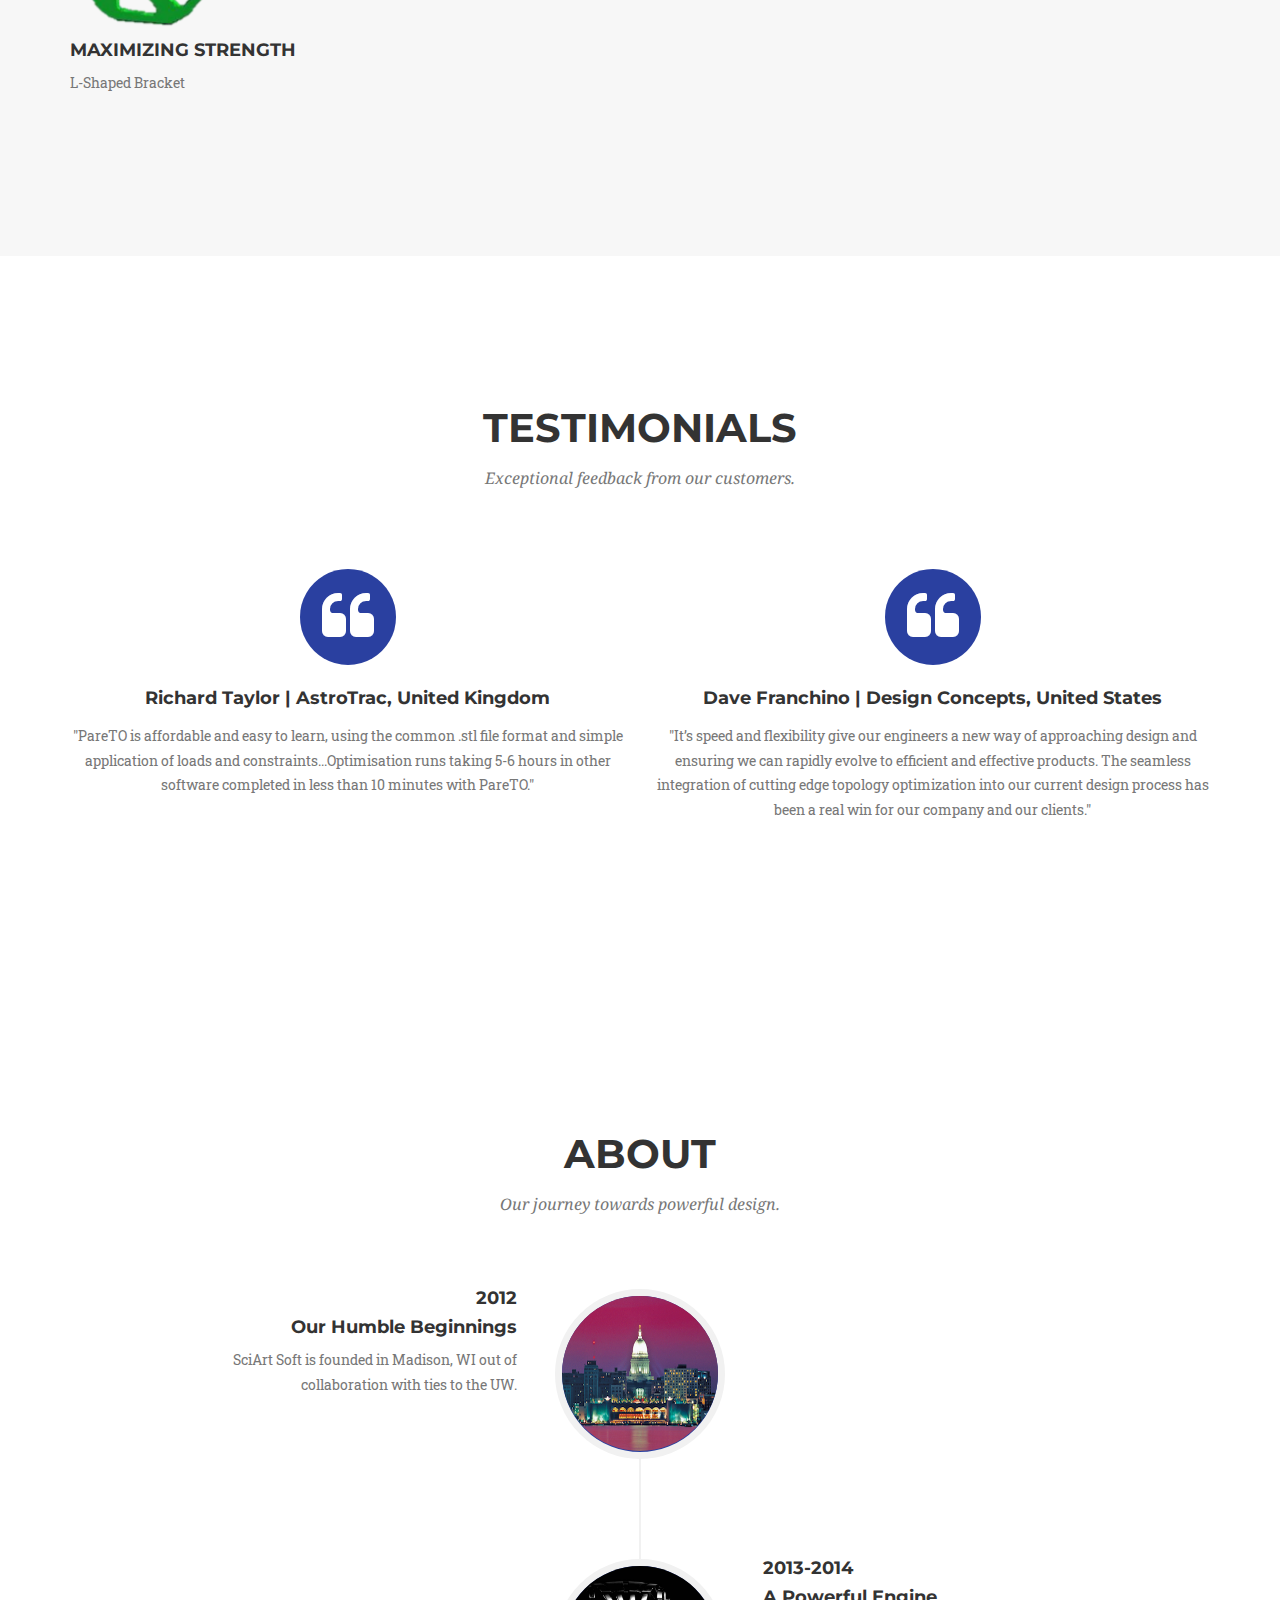
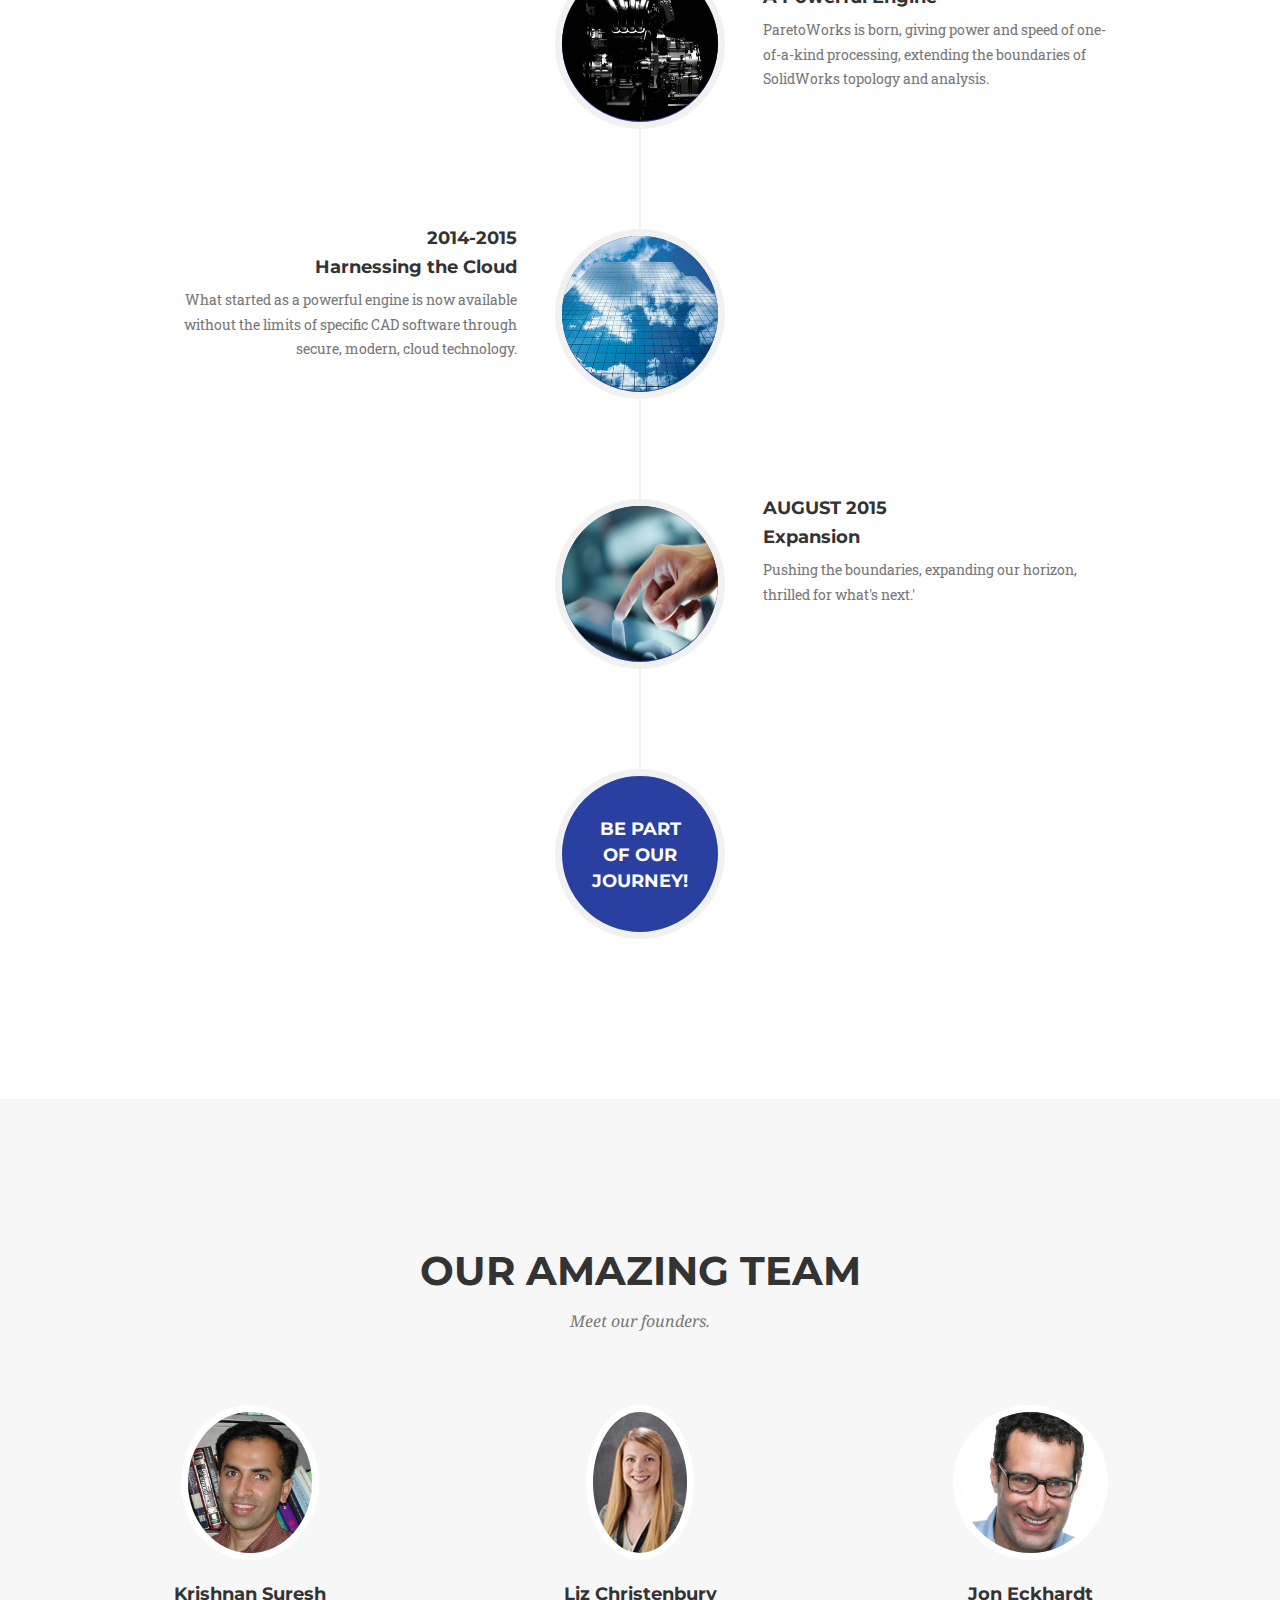
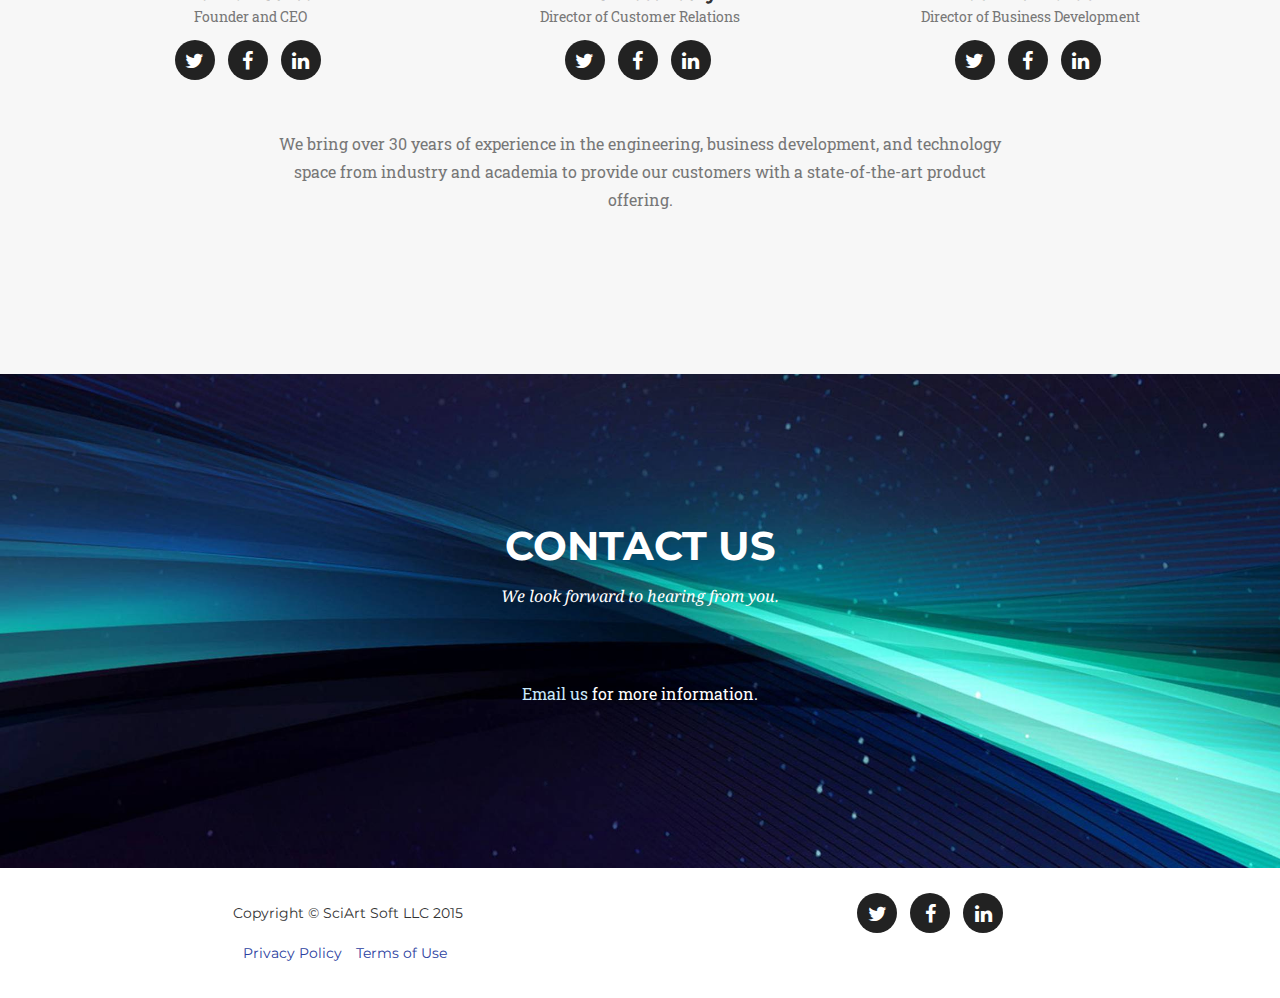
==== commit ec1a0421: "Update index.html" ====
--- a/index.html
+++ b/index.html
@@ -62,7 +62,7 @@
                         <a class="page-scroll" href="#products">Products</a>
                     </li>
                     <li>
-                        <a class="page-scroll" href="#portfolio">Case Studies</a>
+                        <a class="page-scroll" href="#casestudies">Case Studies</a>
                     </li>
                     <li>
                         <a class="page-scroll" href="#testimonials">Testimonials</a>
@@ -121,8 +121,77 @@
                         <i class="fa fa-circle fa-stack-2x text-primary"></i>
                         <i class="fa fa-laptop fa-stack-1x fa-inverse"></i>
                     </span>-->
-                    <h4 class="service-heading">Finite Element Analysis</h4>
-                    <p class="text-muted"></p>
+                    <h4 class="service-heading">Post Optimization Analysis</h4>
+                    <p class="text-muted"></p>
+                    <p class="text-muted"></p>
+                    <p class="text-muted"></p>
+                    <p><a href="#portfolio">See it in action</a></p>
+                </div>
+                <div class="col-md-4">
+                    <!--<span class="fa-stack fa-4x">
+                        <i class="fa fa-circle fa-stack-2x text-primary"></i>
+                        <i class="fa fa-laptop fa-stack-1x fa-inverse"></i>
+                    </span>-->
+                    <h4 class="service-heading">Project Files</h4>
+                    <p class="text-muted"></p>
+                    <p class="text-muted"></p>
+                    <p class="text-muted"></p>
+                    <p><a href="#portfolio">See it in action</a></p>
+                </div>
+                <div class="col-md-4">
+                    <!--<span class="fa-stack fa-4x">
+                        <i class="fa fa-circle fa-stack-2x text-primary"></i>
+                        <i class="fa fa-laptop fa-stack-1x fa-inverse"></i>
+                    </span>-->
+                    <h4 class="service-heading">Auto-Design</h4>
+                    <p class="text-muted"></p>
+                    <p class="text-muted"></p>
+                    <p class="text-muted"></p>
+                    <p><a href="#portfolio">See it in action</a></p>
+                </div>
+                <div class="col-md-4">
+                    <!--<span class="fa-stack fa-4x">
+                        <i class="fa fa-circle fa-stack-2x text-primary"></i>
+                        <i class="fa fa-laptop fa-stack-1x fa-inverse"></i>
+                    </span>-->
+                    <h4 class="service-heading">Manufacturing Constraints</h4>
+                    <p class="text-muted"></p>
+                    <p class="text-muted"></p>
+                    <p class="text-muted"></p>
+                    <p><a href="#portfolio">See it in action</a></p>
+                </div>
+                <div class="col-md-4">
+                    <!--<span class="fa-stack fa-4x">
+                        <i class="fa fa-circle fa-stack-2x text-primary"></i>
+                        <i class="fa fa-laptop fa-stack-1x fa-inverse"></i>
+                    </span>-->
+                    <h4 class="service-heading">Stiffness and Strength</h4>
+                    <p class="text-muted"></p>
+                    <p class="text-muted"></p>
+                    <p class="text-muted"></p>
+                    <p><a href="#portfolio">See it in action</a></p>
+                </div>
+                <div class="col-md-4">
+                    <!--<span class="fa-stack fa-4x">
+                        <i class="fa fa-circle fa-stack-2x text-primary"></i>
+                        <i class="fa fa-laptop fa-stack-1x fa-inverse"></i>
+                    </span>-->
+                    <h4 class="service-heading">Draw Direction</h4>
+                    <p class="text-muted"></p>
+                    <p class="text-muted"></p>
+                    <p class="text-muted"></p>
+                    <p><a href="#portfolio">See it in action</a></p>
+                </div>
+                <div class="col-md-4">
+                    <!--<span class="fa-stack fa-4x">
+                        <i class="fa fa-circle fa-stack-2x text-primary"></i>
+                        <i class="fa fa-laptop fa-stack-1x fa-inverse"></i>
+                    </span>-->
+                    <h4 class="service-heading">Boundary Retention</h4>
+                    <p class="text-muted"></p>
+                    <p class="text-muted"></p>
+                    <p class="text-muted"></p>
+                    <p><a href="#portfolio">See it in action</a></p>
                 </div>
             </div>
         </div>    
@@ -177,7 +246,7 @@
     </section>
 
     <!-- Portfolio Grid Section -->
-    <section id="portfolio" class="bg-light-gray">
+    <section id="casestudies" class="bg-light-gray">
         <div class="container">
             <div class="row">
                 <div class="col-lg-12 text-center">
--- a/css/agency.css
+++ b/css/agency.css
@@ -884,3 +884,8 @@
 #contact > div > div:nth-child(1) > div > h3 {
     color: #ffffff;
 }
+#portfolioModal1    {
+    display: -webkit-box;
+    padding-left: 50px;
+}
+}
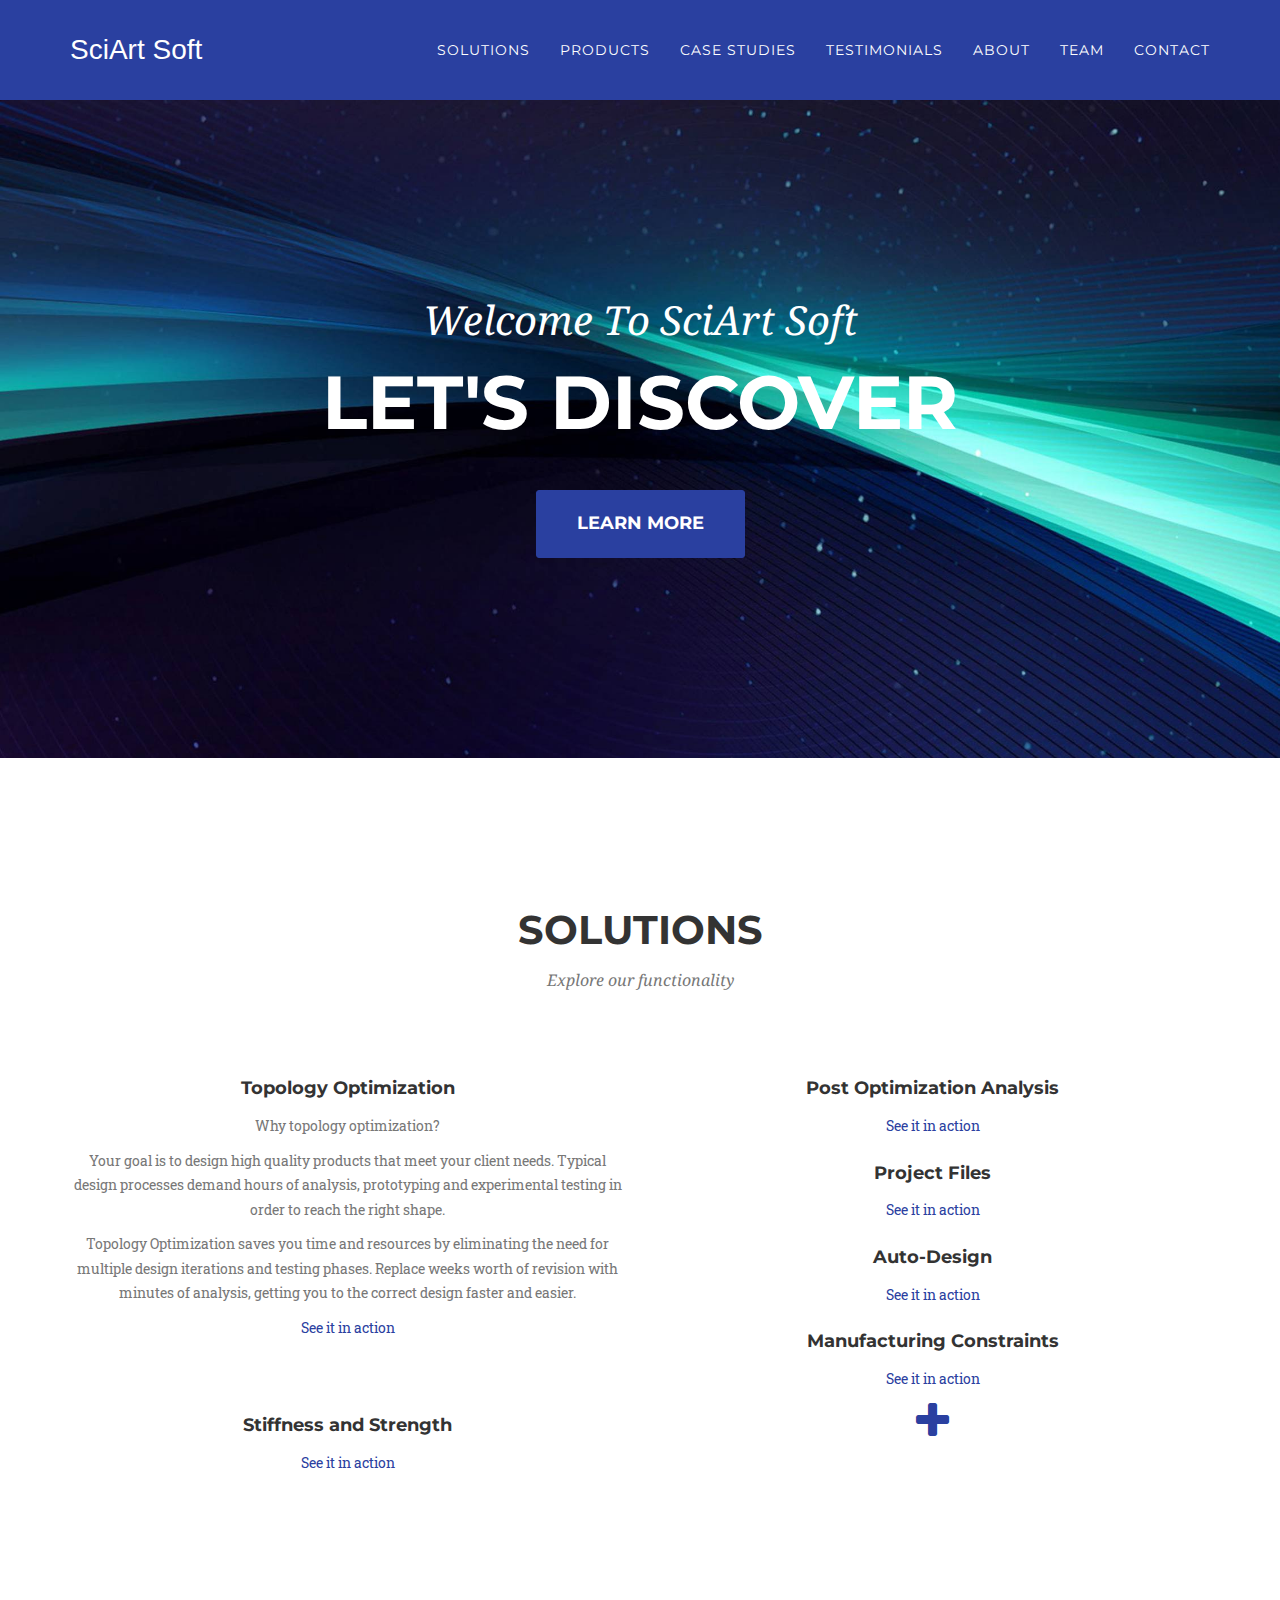
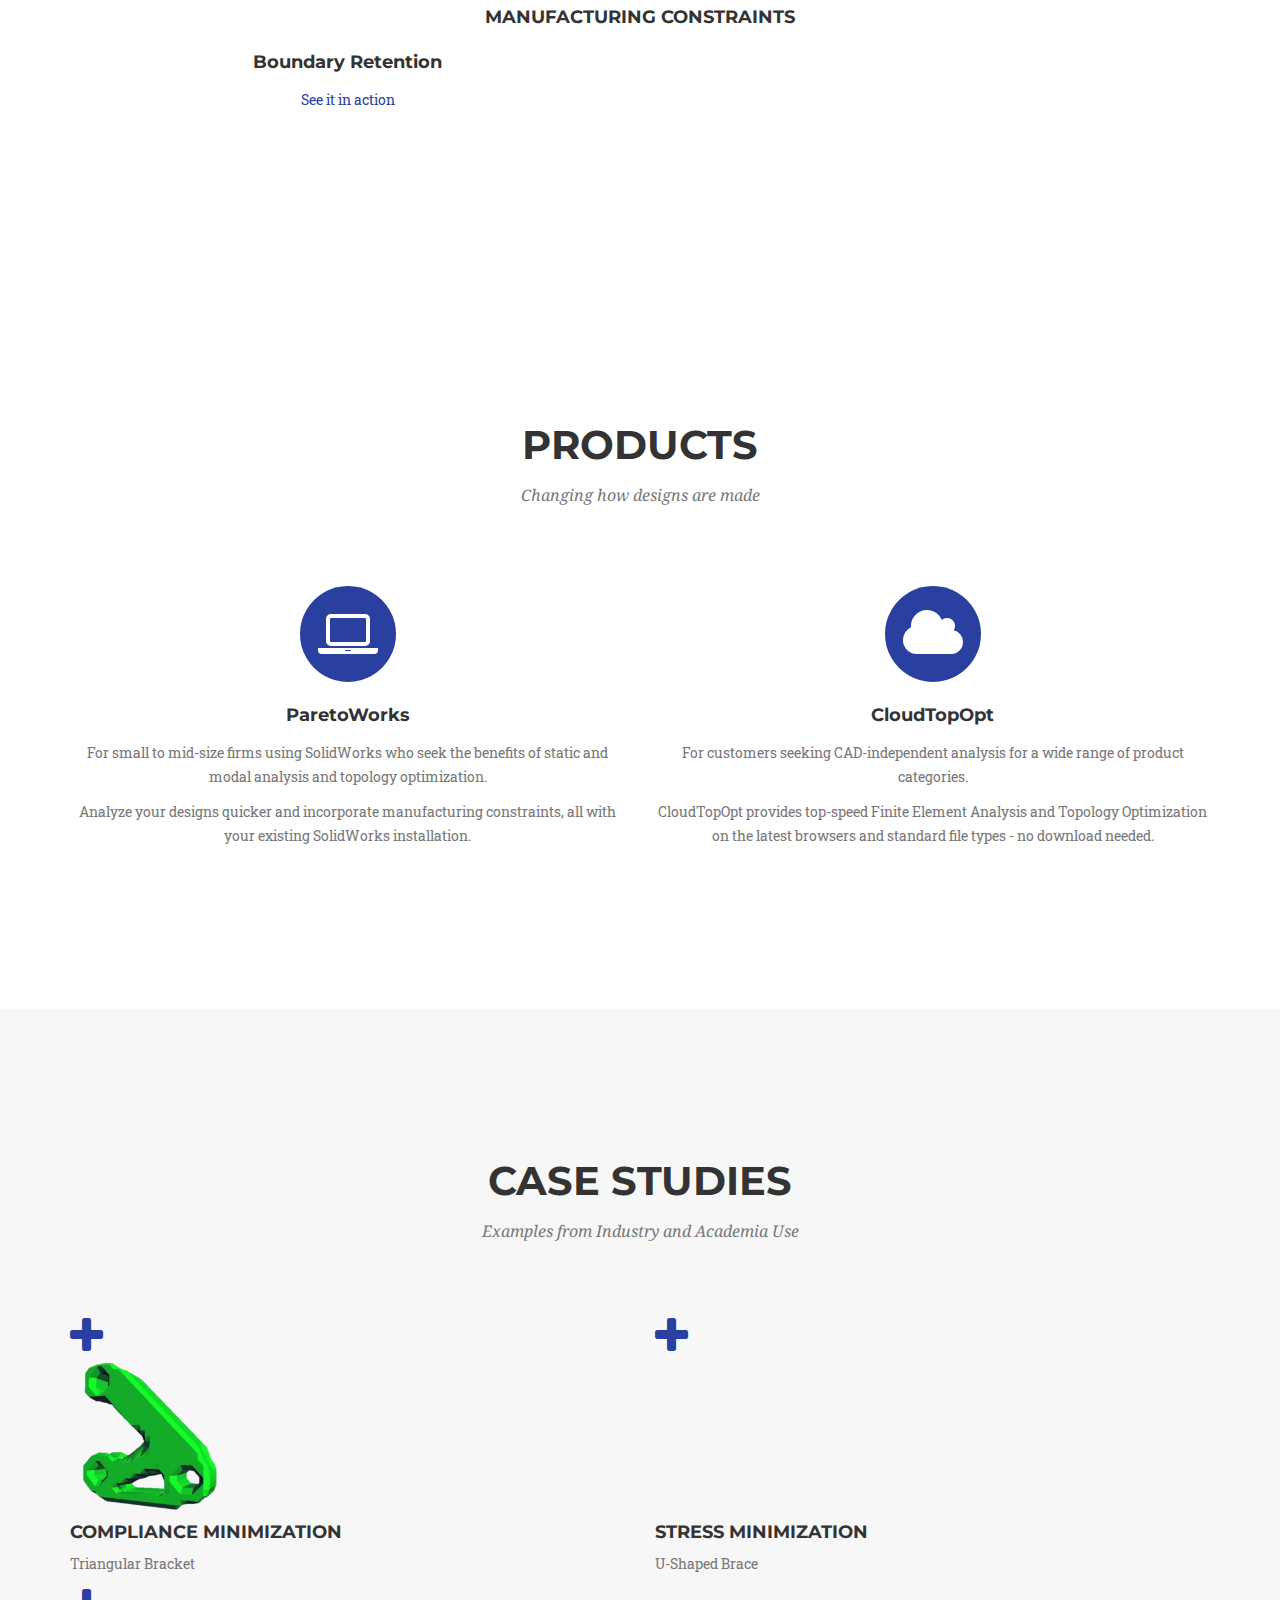
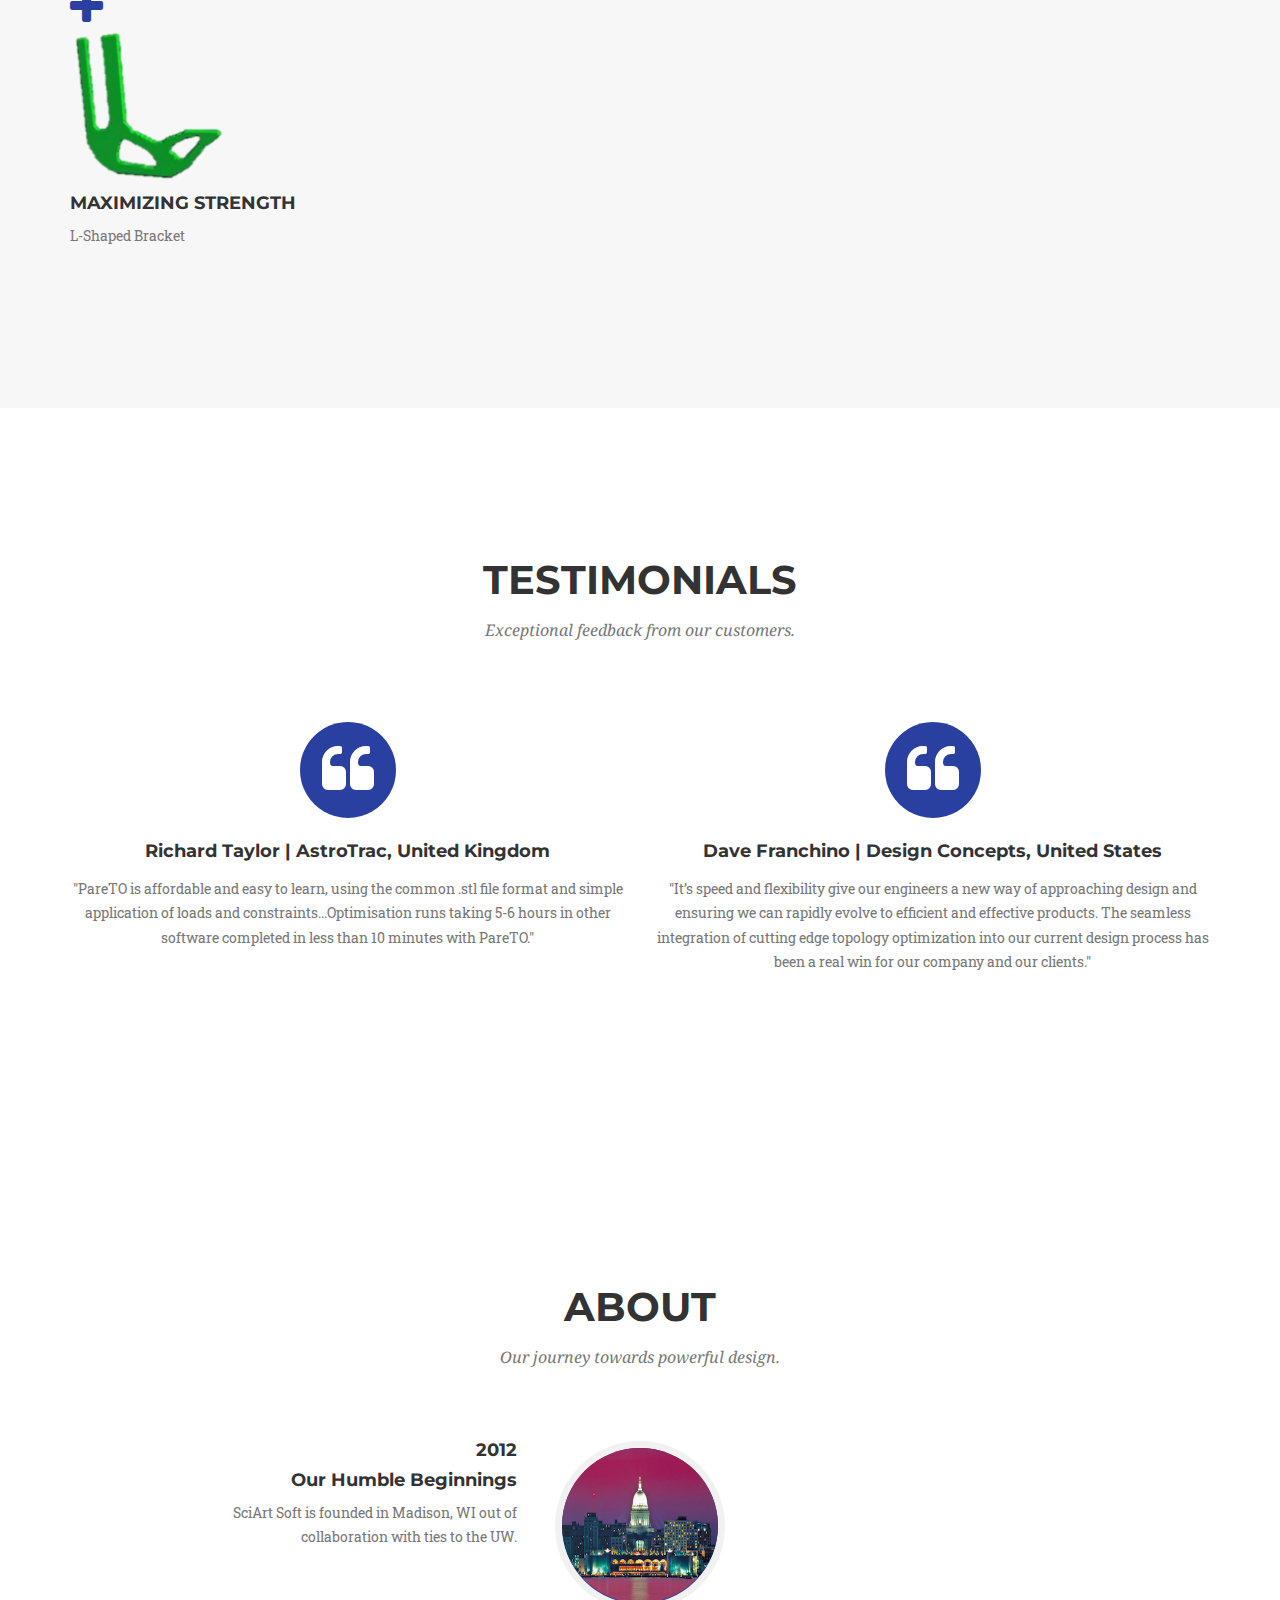
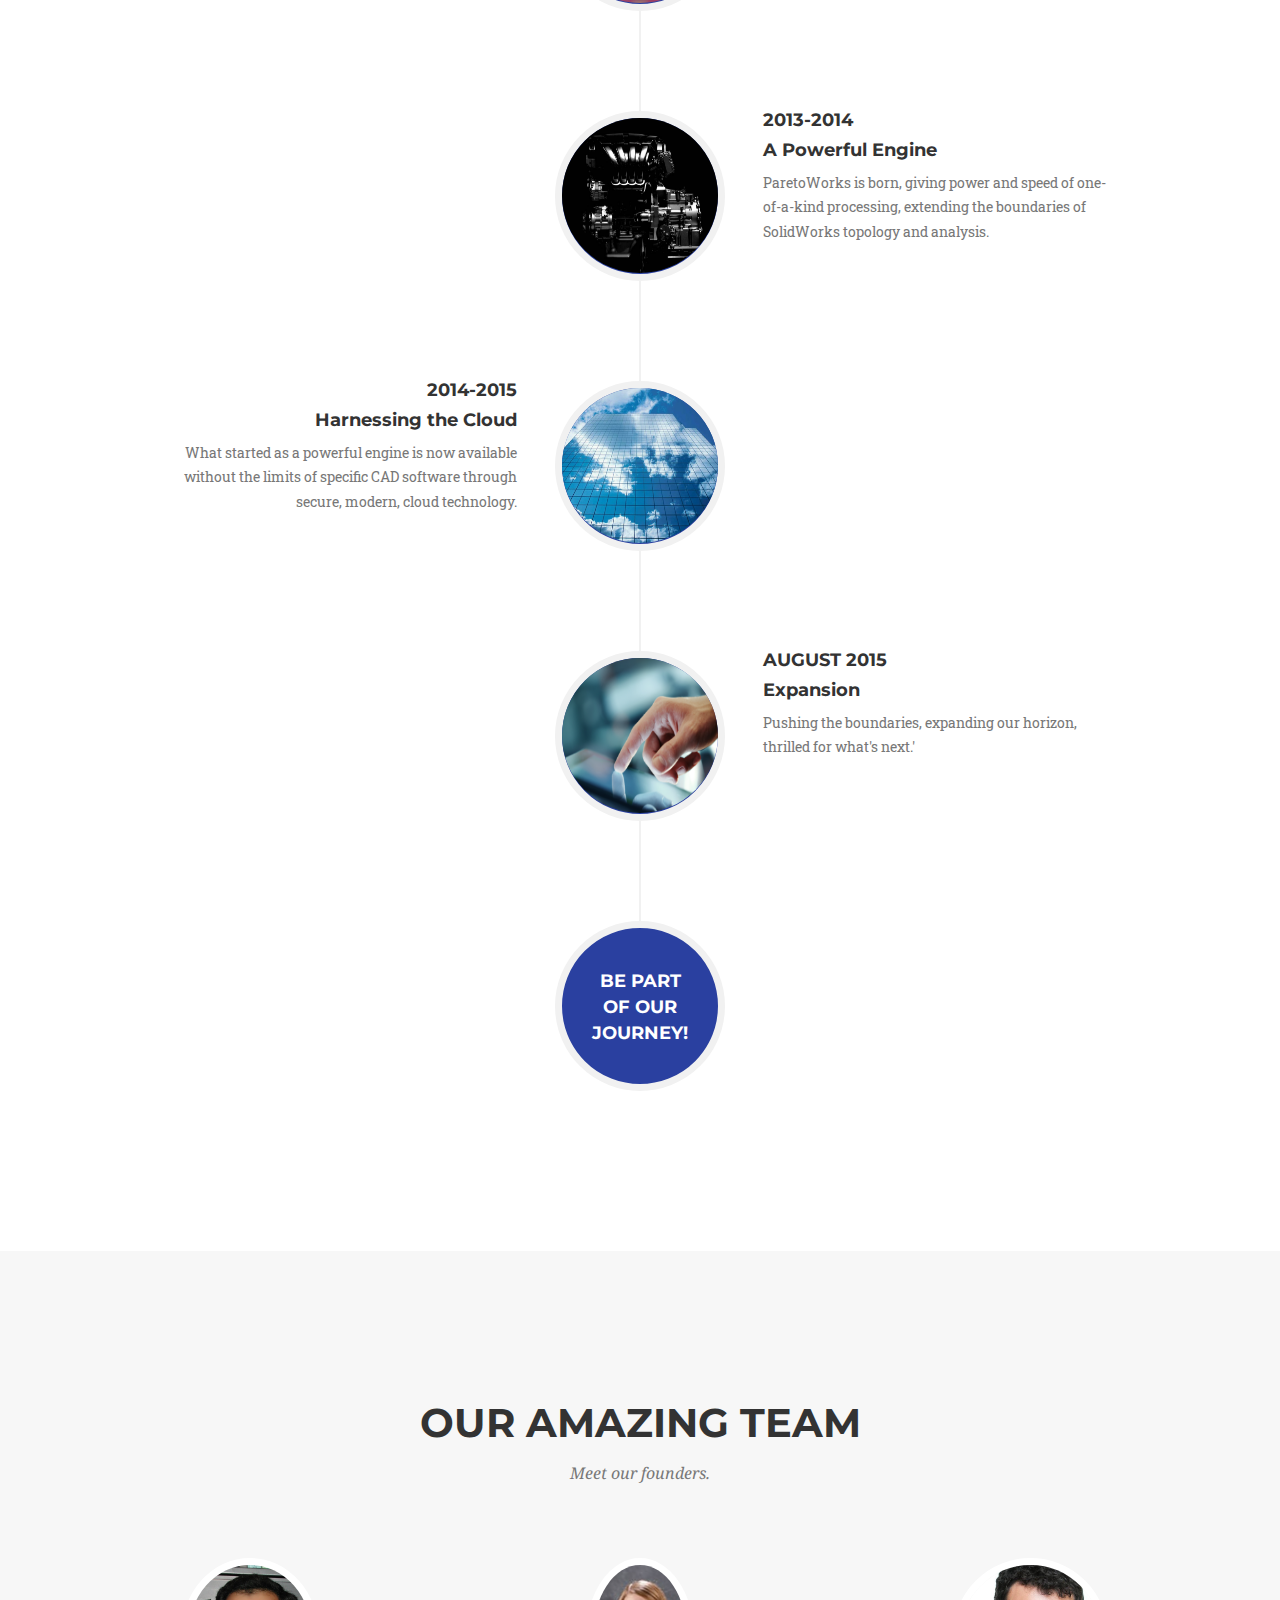
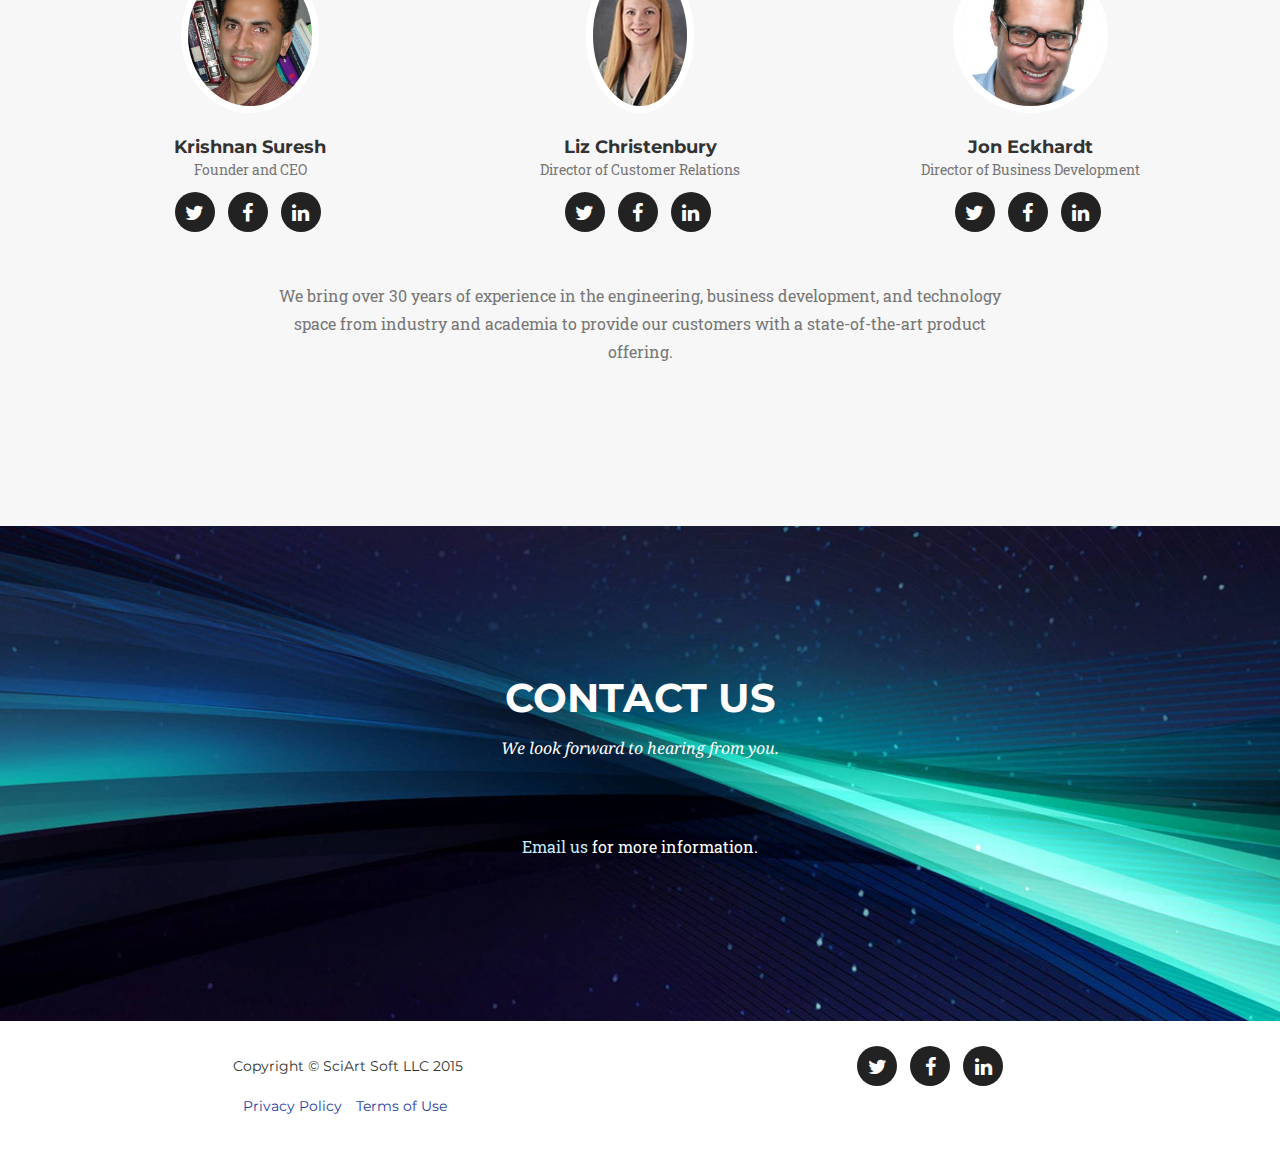
==== commit cba3e23a: "Update index.html" ====
--- a/index.html
+++ b/index.html
@@ -56,7 +56,7 @@
                         <a href="#page-top"></a>
                     </li>
                     <li>
-                        <a class="page-scroll" href="#services">Services</a>
+                        <a class="page-scroll" href="#solutions">Solutions</a>
                     </li>
                     <li>
                         <a class="page-scroll" href="#products">Products</a>
@@ -89,16 +89,16 @@
             <div class="intro-text">
                 <div class="intro-lead-in">Welcome To SciArt Soft</div>
                 <div class="intro-heading">Let's Discover</div>
-                <a href="#services" class="page-scroll btn btn-xl">Learn More</a>
+                <a href="#solutions" class="page-scroll btn btn-xl">Learn More</a>
             </div>
         </div>
     </header>
-    <!--Services Section-->
-    <section id="services">
+    <!--Solutions Section-->
+    <section id="solutions">
         <div class="container">
             <div class="row">
                 <div class="col-lg-12 text-center">
-                    <h2 class="section-heading">Services</h2>
+                    <h2 class="section-heading">Solutions</h2>
                     <h3 class="section-subheading text-muted">Explore our functionality</h3>
                 </div>
             </div>
@@ -171,17 +171,18 @@
                     <p class="text-muted"></p>
                     <p><a href="#portfolio">See it in action</a></p>
                 </div>
-                <div class="col-md-4">
-                    <!--<span class="fa-stack fa-4x">
-                        <i class="fa fa-circle fa-stack-2x text-primary"></i>
-                        <i class="fa fa-laptop fa-stack-1x fa-inverse"></i>
-                    </span>-->
-                    <h4 class="service-heading">Draw Direction</h4>
-                    <p class="text-muted"></p>
-                    <p class="text-muted"></p>
-                    <p class="text-muted"></p>
-                    <p><a href="#portfolio">See it in action</a></p>
-                </div>
+                <a href="#solutionsModal1" class="portfolio-link" data-toggle="modal">
+                        <div class="portfolio-hover">
+                            <div class="portfolio-hover-content">
+                                <i class="fa fa-plus fa-3x"></i>
+                            </div>
+                        </div>
+                        <img src="" class="img-responsive" alt="">
+                    </a>
+                    <div class="portfolio-caption">
+                        <h4>Manufacturing Constraints</h4>
+                        <p class="text-muted"></p>
+                    </div>
                 <div class="col-md-4">
                     <!--<span class="fa-stack fa-4x">
                         <i class="fa fa-circle fa-stack-2x text-primary"></i>
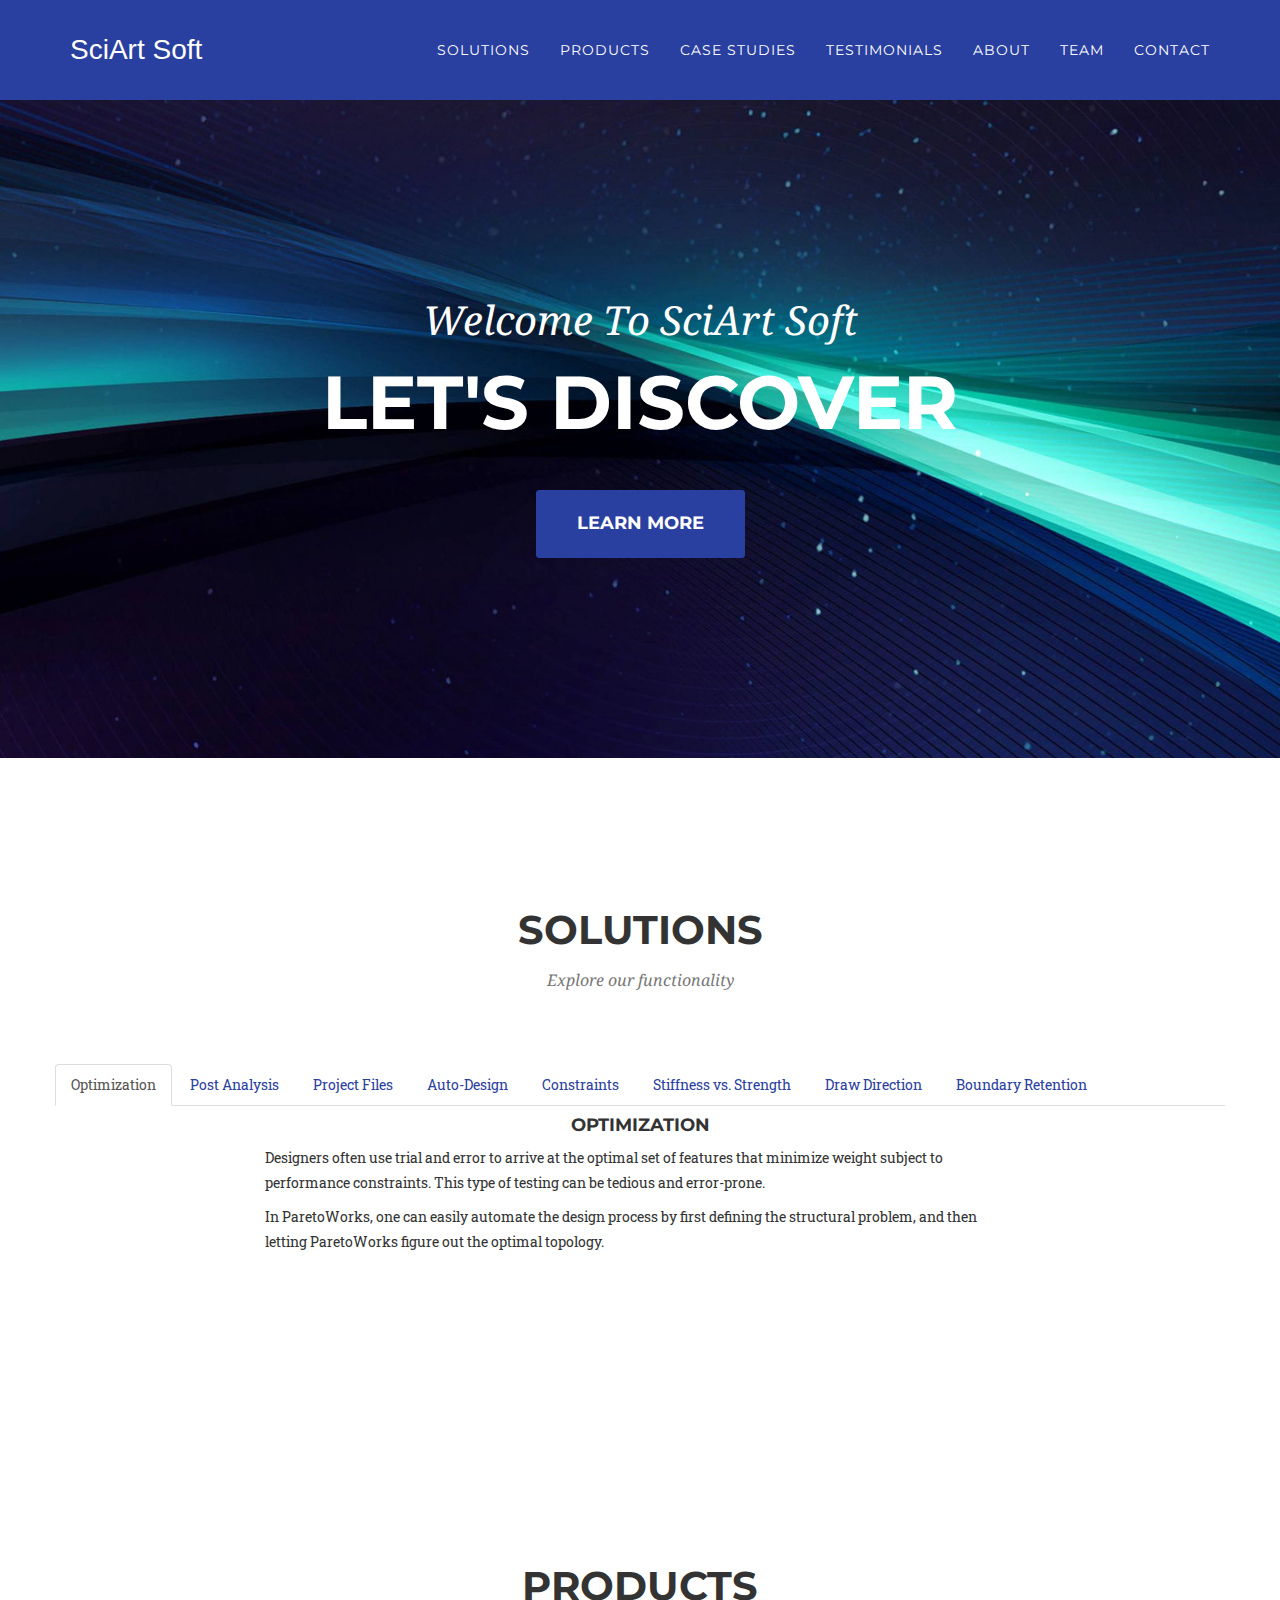
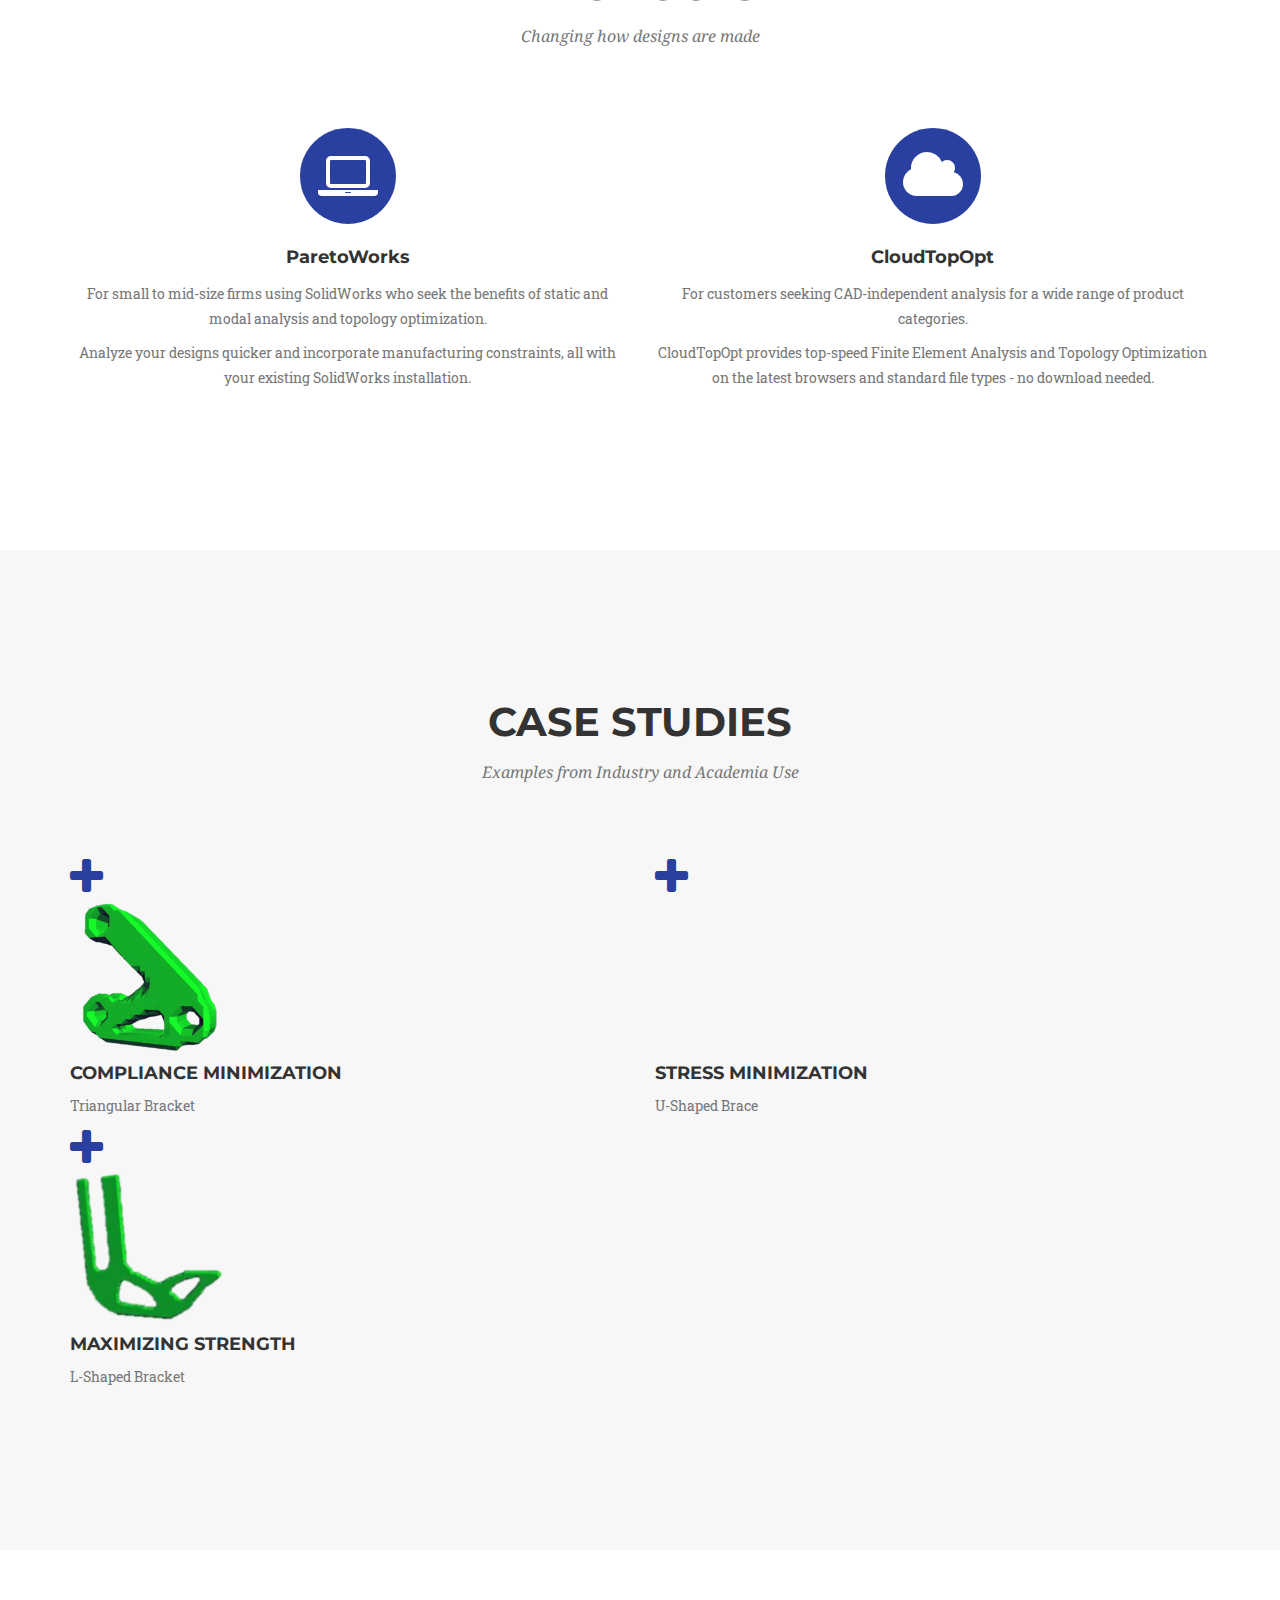
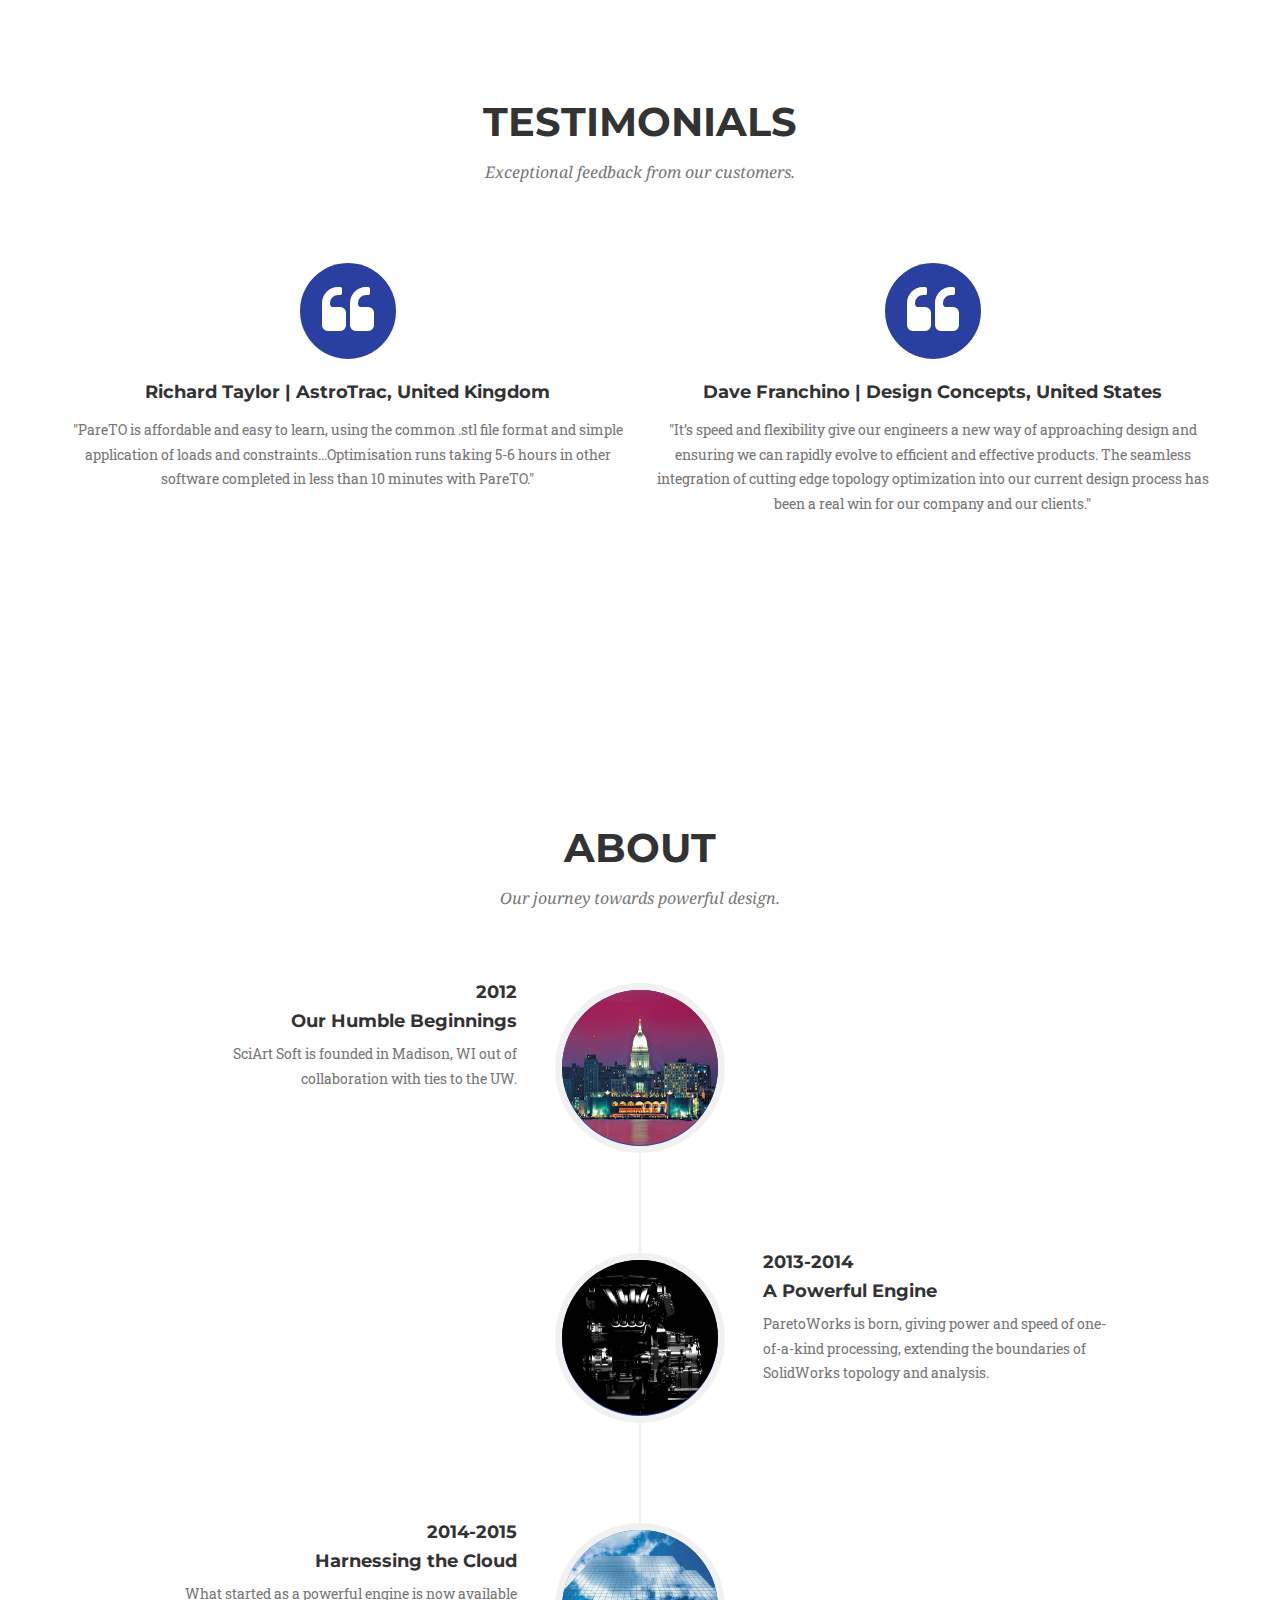
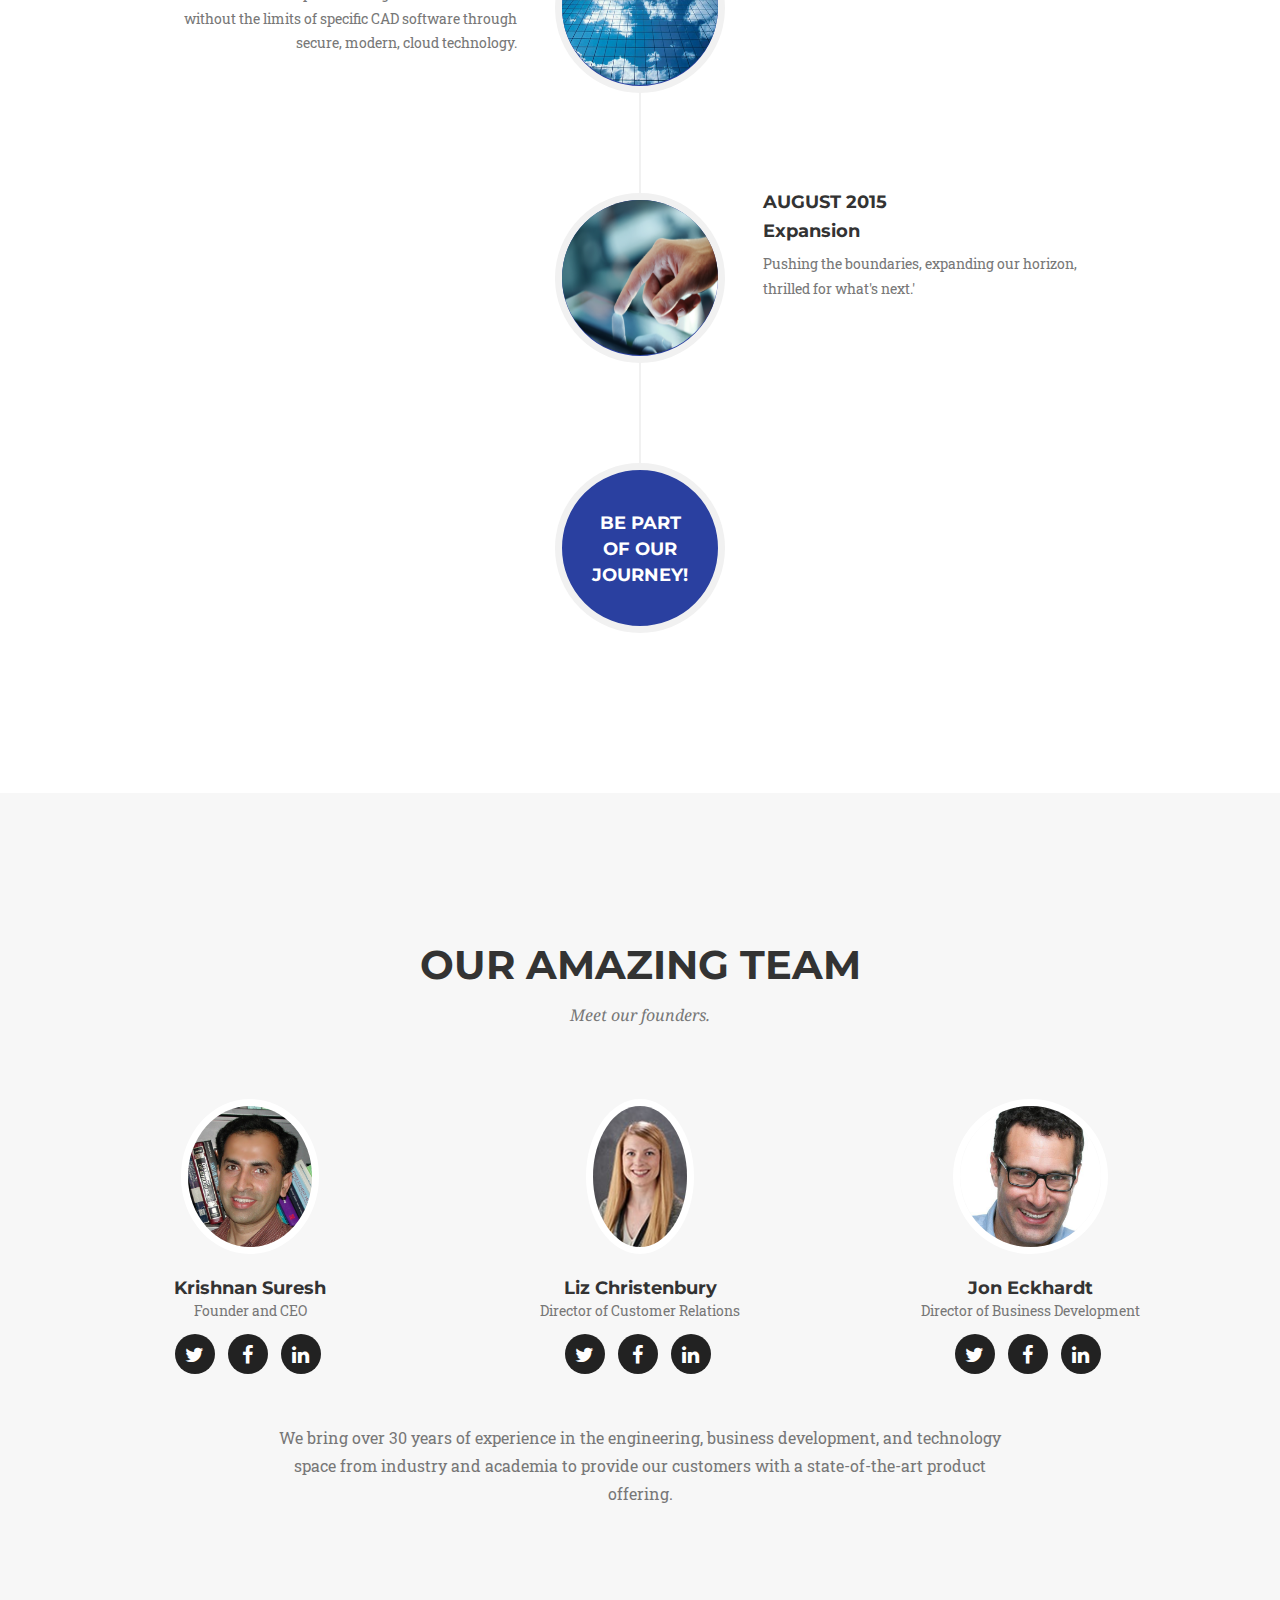
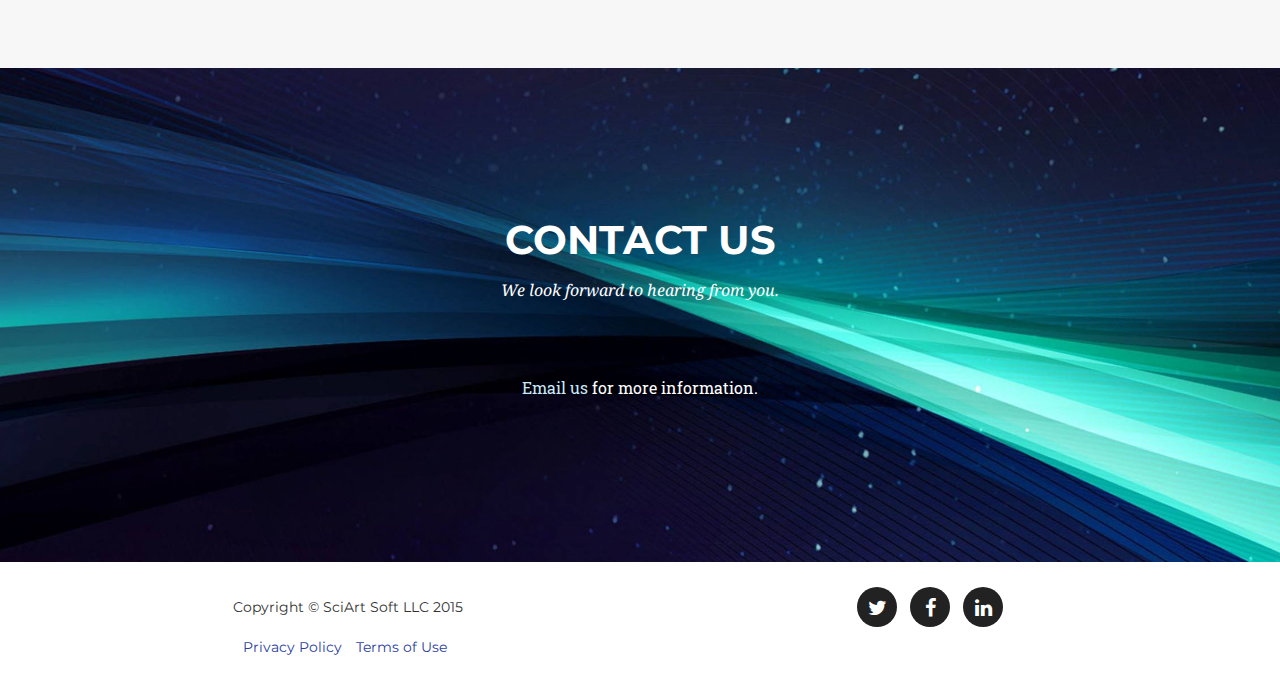
==== commit 2ec73628: "Update index.html" ====
--- a/index.html
+++ b/index.html
@@ -1,469 +1,569 @@
 <!DOCTYPE html>
 <html lang="en">
-
-<head>
-
-    <meta charset="utf-8">
-    <meta http-equiv="X-UA-Compatible" content="IE=edge">
-    <meta name="viewport" content="width=device-width, initial-scale=1">
-    <meta name="description" content="">
-    <meta name="author" content="">
-
-    <title>SciArt Soft LLC</title>
-
-    <!-- Bootstrap Core CSS -->
-    <link href="css/bootstrap.min.css" rel="stylesheet">
-
-    <!-- Custom CSS -->
-    <link href="css/agency.css" rel="stylesheet">
-
-    <!-- Custom Fonts -->
-    <link href="font-awesome/css/font-awesome.min.css" rel="stylesheet" type="text/css">
-    <link href="https://fonts.googleapis.com/css?family=Montserrat:400,700" rel="stylesheet" type="text/css">
-    <link href='https://fonts.googleapis.com/css?family=Kaushan+Script' rel='stylesheet' type='text/css'>
-    <link href='https://fonts.googleapis.com/css?family=Droid+Serif:400,700,400italic,700italic' rel='stylesheet' type='text/css'>
-    <link href='https://fonts.googleapis.com/css?family=Roboto+Slab:400,100,300,700' rel='stylesheet' type='text/css'>
-
-    <!-- HTML5 Shim and Respond.js IE8 support of HTML5 elements and media queries -->
-    <!-- WARNING: Respond.js doesn't work if you view the page via file:// -->
-    <!--[if lt IE 9]>
-        <script src="https://oss.maxcdn.com/libs/html5shiv/3.7.0/html5shiv.js"></script>
-        <script src="https://oss.maxcdn.com/libs/respond.js/1.4.2/respond.min.js"></script>
-    <![endif]-->
-
-</head>
-
-<body id="page-top" class="index">
-
-    <!-- Navigation -->
-    <nav class="navbar navbar-default navbar-fixed-top">
-        <div class="container">
-            <!-- Brand and toggle get grouped for better mobile display -->
-            <div class="navbar-header page-scroll">
-                <button type="button" class="navbar-toggle" data-toggle="collapse" data-target="#bs-example-navbar-collapse-1">
-                    <span class="sr-only">Toggle navigation</span>
-                    <span class="icon-bar"></span>
-                    <span class="icon-bar"></span>
-                    <span class="icon-bar"></span>
-                </button>
-                <a class="navbar-brand page-scroll" href="#page-top">SciArt Soft</a>
-            </div>
-
-            <!-- Collect the nav links, forms, and other content for toggling -->
-            <div class="collapse navbar-collapse" id="bs-example-navbar-collapse-1">
-                <ul class="nav navbar-nav navbar-right">
-                    <li class="hidden">
-                        <a href="#page-top"></a>
-                    </li>
-                    <li>
-                        <a class="page-scroll" href="#solutions">Solutions</a>
-                    </li>
-                    <li>
-                        <a class="page-scroll" href="#products">Products</a>
-                    </li>
-                    <li>
-                        <a class="page-scroll" href="#casestudies">Case Studies</a>
-                    </li>
-                    <li>
-                        <a class="page-scroll" href="#testimonials">Testimonials</a>
-                    </li>
-                    <li>
-                        <a class="page-scroll" href="#about">About</a>
-                    </li>
-                    <li>
-                        <a class="page-scroll" href="#team">Team</a>
-                    </li>
-                    <li>
-                        <a class="page-scroll" href="#contact">Contact</a>
-                    </li>
-                </ul>
-            </div>
-            <!-- /.navbar-collapse -->
-        </div>
-        <!-- /.container-fluid -->
-    </nav>
-
-    <!-- Header -->
-    <header>
-        <div class="container">
-            <div class="intro-text">
-                <div class="intro-lead-in">Welcome To SciArt Soft</div>
-                <div class="intro-heading">Let's Discover</div>
-                <a href="#solutions" class="page-scroll btn btn-xl">Learn More</a>
-            </div>
-        </div>
-    </header>
-    <!--Solutions Section-->
-    <section id="solutions">
-        <div class="container">
-            <div class="row">
-                <div class="col-lg-12 text-center">
-                    <h2 class="section-heading">Solutions</h2>
-                    <h3 class="section-subheading text-muted">Explore our functionality</h3>
-                </div>
-            </div>
-            <div class="row text-center">
-                <div class="col-md-4">
-                    <!--<span class="fa-stack fa-4x">
-                        <i class="fa fa-circle fa-stack-2x text-primary"></i>
-                        <i class="fa fa-laptop fa-stack-1x fa-inverse"></i>
-                    </span>-->
-                    <h4 class="service-heading">Topology Optimization</h4>
-                    <p class="text-muted">Why topology optimization?</p>
-                    <p class="text-muted">Your goal is to design high quality products that meet your client needs. 
-                    Typical design processes demand hours of analysis, prototyping and experimental testing in order to reach the right shape.</p>
-                    <p class="text-muted">Topology Optimization saves you time and resources by eliminating the need for multiple design iterations and testing phases.
-                    Replace weeks worth of revision with minutes of analysis, getting you to the correct design faster and easier.</p>
-                    <p><a href="#portfolio">See it in action</a></p>
-                </div>
-                <div class="col-md-4">
-                    <!--<span class="fa-stack fa-4x">
-                        <i class="fa fa-circle fa-stack-2x text-primary"></i>
-                        <i class="fa fa-laptop fa-stack-1x fa-inverse"></i>
-                    </span>-->
-                    <h4 class="service-heading">Post Optimization Analysis</h4>
-                    <p class="text-muted"></p>
-                    <p class="text-muted"></p>
-                    <p class="text-muted"></p>
-                    <p><a href="#portfolio">See it in action</a></p>
-                </div>
-                <div class="col-md-4">
-                    <!--<span class="fa-stack fa-4x">
-                        <i class="fa fa-circle fa-stack-2x text-primary"></i>
-                        <i class="fa fa-laptop fa-stack-1x fa-inverse"></i>
-                    </span>-->
-                    <h4 class="service-heading">Project Files</h4>
-                    <p class="text-muted"></p>
-                    <p class="text-muted"></p>
-                    <p class="text-muted"></p>
-                    <p><a href="#portfolio">See it in action</a></p>
-                </div>
-                <div class="col-md-4">
-                    <!--<span class="fa-stack fa-4x">
-                        <i class="fa fa-circle fa-stack-2x text-primary"></i>
-                        <i class="fa fa-laptop fa-stack-1x fa-inverse"></i>
-                    </span>-->
-                    <h4 class="service-heading">Auto-Design</h4>
-                    <p class="text-muted"></p>
-                    <p class="text-muted"></p>
-                    <p class="text-muted"></p>
-                    <p><a href="#portfolio">See it in action</a></p>
-                </div>
-                <div class="col-md-4">
-                    <!--<span class="fa-stack fa-4x">
-                        <i class="fa fa-circle fa-stack-2x text-primary"></i>
-                        <i class="fa fa-laptop fa-stack-1x fa-inverse"></i>
-                    </span>-->
-                    <h4 class="service-heading">Manufacturing Constraints</h4>
-                    <p class="text-muted"></p>
-                    <p class="text-muted"></p>
-                    <p class="text-muted"></p>
-                    <p><a href="#portfolio">See it in action</a></p>
-                </div>
-                <div class="col-md-4">
-                    <!--<span class="fa-stack fa-4x">
-                        <i class="fa fa-circle fa-stack-2x text-primary"></i>
-                        <i class="fa fa-laptop fa-stack-1x fa-inverse"></i>
-                    </span>-->
-                    <h4 class="service-heading">Stiffness and Strength</h4>
-                    <p class="text-muted"></p>
-                    <p class="text-muted"></p>
-                    <p class="text-muted"></p>
-                    <p><a href="#portfolio">See it in action</a></p>
-                </div>
-                <a href="#solutionsModal1" class="portfolio-link" data-toggle="modal">
-                        <div class="portfolio-hover">
-                            <div class="portfolio-hover-content">
-                                <i class="fa fa-plus fa-3x"></i>
-                            </div>
-                        </div>
-                        <img src="" class="img-responsive" alt="">
-                    </a>
-                    <div class="portfolio-caption">
-                        <h4>Manufacturing Constraints</h4>
-                        <p class="text-muted"></p>
-                    </div>
-                <div class="col-md-4">
-                    <!--<span class="fa-stack fa-4x">
-                        <i class="fa fa-circle fa-stack-2x text-primary"></i>
-                        <i class="fa fa-laptop fa-stack-1x fa-inverse"></i>
-                    </span>-->
-                    <h4 class="service-heading">Boundary Retention</h4>
-                    <p class="text-muted"></p>
-                    <p class="text-muted"></p>
-                    <p class="text-muted"></p>
-                    <p><a href="#portfolio">See it in action</a></p>
-                </div>
-            </div>
-        </div>    
-    </section>
-    <!-- Products Section -->
-    <section id="products">
-        <div class="container">
-            <div class="row">
-                <div class="col-lg-12 text-center">
-                    <h2 class="section-heading">Products</h2>
-                    <h3 class="section-subheading text-muted">Changing how designs are made</h3>
-                </div>
-            </div>
-            <div class="row text-center">
-                <div class="col-md-4">
-                    <span class="fa-stack fa-4x">
-                        <i class="fa fa-circle fa-stack-2x text-primary"></i>
-                        <i class="fa fa-laptop fa-stack-1x fa-inverse"></i>
-                    </span>
-                    <h4 class="service-heading">ParetoWorks</h4>
-                    <p class="text-muted">For small to mid-size firms using SolidWorks who seek the benefits of static and modal analysis and topology optimization. </p>
-                    <p class="text-muted">Analyze your designs quicker and incorporate manufacturing constraints, all with your existing SolidWorks installation.</p>
-                </div>
-                <!--<div class="col-md-4">
-                    <span class="fa-stack fa-4x">
-                        <i class="fa fa-circle fa-stack-2x text-primary"></i>
-                        <i class="fa fa-laptop fa-stack-1x fa-inverse"></i>
-                    </span>
-                    <h4 class="service-heading">CADjs</h4>
-                    <p class="text-muted">Descriptions</p>
-                    <p class="text-muted">other description</p>
-                </div>-->
-                <div class="col-md-4">
-                    <span class="fa-stack fa-4x">
-                        <i class="fa fa-circle fa-stack-2x text-primary"></i>
-                        <i class="fa fa-cloud fa-stack-1x fa-inverse"></i>
-                    </span>
-                    <h4 class="service-heading" href="http://www.cloudtopopt.com" target="_blank">CloudTopOpt</h4>
-                    <p class="text-muted">For customers seeking CAD-independent analysis for a wide range of product categories.</p>
-                    <p class="text-muted">CloudTopOpt provides top-speed Finite Element Analysis and Topology Optimization on the latest browsers and standard file types - no download needed.</p>
-                </div>
-                <!--<div class="col-md-4">
-                    <span class="fa-stack fa-4x">
-                        <i class="fa fa-circle fa-stack-2x text-primary"></i>
-                        <i class="fa fa-lock fa-stack-1x fa-inverse"></i>
-                    </span>
-                    <h4 class="service-heading">Web Security</h4>
-                    <p class="text-muted">Lorem ipsum dolor sit amet, consectetur adipisicing elit. Minima maxime quam architecto quo inventore harum ex magni, dicta impedit.</p>
-                </div>-->
-            </div>
-        </div>
-    </section>
-
-    <!-- Portfolio Grid Section -->
-    <section id="casestudies" class="bg-light-gray">
-        <div class="container">
-            <div class="row">
-                <div class="col-lg-12 text-center">
-                    <h2 class="section-heading">Case Studies</h2>
-                    <h3 class="section-subheading text-muted">Examples from Industry and Academia Use</h3>
-                </div>
-            </div>
-            <div class="row">
-                <div class="col-md-4 col-sm-6 portfolio-item">
-                    <a href="#portfolioModal1" class="portfolio-link" data-toggle="modal">
-                        <div class="portfolio-hover">
-                            <div class="portfolio-hover-content">
-                                <i class="fa fa-plus fa-3x"></i>
-                            </div>
-                        </div>
-                        <img src="img/portfolio/Triangle_Bracket.png" class="img-responsive" alt="">
-                    </a>
-                    <div class="portfolio-caption">
-                        <h4>Compliance Minimization</h4>
-                        <p class="text-muted">Triangular Bracket</p>
-                    </div>
-                </div>
-                <div class="col-md-4 col-sm-6 portfolio-item">
-                    <a href="#portfolioModal2" class="portfolio-link" data-toggle="modal">
-                        <div class="portfolio-hover">
-                            <div class="portfolio-hover-content">
-                                <i class="fa fa-plus fa-3x"></i>
-                            </div>
-                        </div>
-                        <img src="img/portfolio/brace.png" class="img-responsive" alt="">
-                    </a>
-                    <div class="portfolio-caption">
-                        <h4>Stress Minimization</h4>
-                        <p class="text-muted">U-Shaped Brace</p>
-                    </div>
-                </div>
-                <div class="col-md-4 col-sm-6 portfolio-item">
-                    <a href="#portfolioModal3" class="portfolio-link" data-toggle="modal">
-                        <div class="portfolio-hover">
-                            <div class="portfolio-hover-content">
-                                <i class="fa fa-plus fa-3x"></i>
-                            </div>
-                        </div>
-                        <img src="img/portfolio/lbracket.png" class="img-responsive" alt="">
-                    </a>
-                    <div class="portfolio-caption">
-                        <h4>Maximizing Strength</h4>
-                        <p class="text-muted">L-Shaped Bracket</p>
-                    </div>
-                </div>
-                <!--<div class="col-md-4 col-sm-6 portfolio-item">
-                    <a href="#portfolioModal5" class="portfolio-link" data-toggle="modal">
-                        <div class="portfolio-hover">
-                            <div class="portfolio-hover-content">
-                                <i class="fa fa-plus fa-3x"></i>
-                            </div>
-                        </div>
-                        <img src="img/portfolio/escape.png" class="img-responsive" alt="">
-                    </a>
-                    <div class="portfolio-caption">
-                        <h4>Escape</h4>
-                        <p class="text-muted">Website Design</p>
-                    </div>
-                </div>
-                <div class="col-md-4 col-sm-6 portfolio-item">
-                    <a href="#portfolioModal6" class="portfolio-link" data-toggle="modal">
-                        <div class="portfolio-hover">
-                            <div class="portfolio-hover-content">
-                                <i class="fa fa-plus fa-3x"></i>
-                            </div>
-                        </div>
-                        <img src="img/portfolio/dreams.png" class="img-responsive" alt="">
-                    </a>
-                    <div class="portfolio-caption">
-                        <h4>Dreams</h4>
-                        <p class="text-muted">Website Design</p>
-                    </div>
-                </div>-->
-            </div>
-        </div>
-    </section>
     
-    <!--User Stories -->
-    <section id="testimonials">
-        <div class="container">
-            <div class="row">
-                <div class="col-lg-12 text-center">
-                    <h2 class="section-heading">Testimonials</h2>
-                    <h3 class="section-subheading text-muted">Exceptional feedback from our customers.</h3>
-                </div>
-            </div>
-            <div class="row text-center">
-                <div class="col-md-4">
-                    <span class="fa-stack fa-4x">
-                        <i class="fa fa-circle fa-stack-2x text-primary"></i>
-                        <i class="fa fa-quote-left fa-stack-1x fa-inverse"></i>
-                    </span>
-                    <h4 class="service-heading">Richard Taylor | AstroTrac, United Kingdom</h4>
-                    <p class="text-muted">"PareTO is affordable and easy to learn, using the common .stl file format and simple application of loads and constraints...Optimisation runs taking 5-6 hours in other software completed in less than 10 minutes with PareTO."</p>
-                </div>
-                <div class="col-md-4">
-                    <span class="fa-stack fa-4x">
-                        <i class="fa fa-circle fa-stack-2x text-primary"></i>
-                        <i class="fa fa-quote-left fa-stack-1x fa-inverse"></i>
-                    </span>
-                    <h4 class="service-heading">Dave Franchino | Design Concepts, United States</h4>
-                    <p class="text-muted">"It’s speed and flexibility give our engineers a new way of approaching design and ensuring we can rapidly evolve to efficient and effective products.  The seamless integration of cutting edge topology optimization into our current design process has been a real win for our company and our clients."</p>
-                </div>
-                <!--<div class="col-md-4" style="width: 33.333333%">
-                    <span class="fa-stack fa-4x">
-                        <i class="fa fa-circle fa-stack-2x text-primary"></i>
-                        <i class="fa fa-quote-left fa-stack-1x fa-inverse"></i>
-                    </span>
-                    <h4 class="service-heading">Chris Strahm | Design Concepts, United States</h4>
-                    <p class="text-muted">"It's exciting...Now we have a new approach [PareTOWorks] to starting an engineering-heavy project. There's greater potential for a unique design for our clients."</p>
-                </div>-->
-            </div>
-        </div>
-        
-    </section>
-    <!-- About Section -->
-    <section id="about">
-        <div class="container">
-            <div class="row">
-                <div class="col-lg-12 text-center">
-                    <h2 class="section-heading">About</h2>
-                    <h3 class="section-subheading text-muted">Our journey towards powerful design.</h3>
-                </div>
-            </div>
-            <div class="row">
-                <div class="col-lg-12">
-                    <ul class="timeline">
-                        <li>
-                            <div class="timeline-image">
-                                <img class="img-circle img-responsive" src="img/about/madison.jpg" alt="">
-                            </div>
-                            <div class="timeline-panel">
-                                <div class="timeline-heading">
-                                    <h4>2012</h4>
-                                    <h4 class="subheading">Our Humble Beginnings</h4>
-                                </div>
-                                <div class="timeline-body">
-                                    <p class="text-muted">SciArt Soft is founded in Madison, WI out of collaboration with ties to the UW.</p>
-                                </div>
-                            </div>
-                        </li>
-                        <li class="timeline-inverted">
-                            <div class="timeline-image">
-                                <img class="img-circle img-responsive" src="img/about/engine.jpg" alt="">
-                            </div>
-                            <div class="timeline-panel">
-                                <div class="timeline-heading">
-                                    <h4>2013-2014</h4>
-                                    <h4 class="subheading">A Powerful Engine</h4>
-                                </div>
-                                <div class="timeline-body">
-                                    <p class="text-muted">ParetoWorks is born, giving power and speed of one-of-a-kind processing, extending the boundaries of SolidWorks topology and analysis.</p>
-                                </div>
-                            </div>
+    <head>
+        
+        <meta charset="utf-8">
+            <meta http-equiv="X-UA-Compatible" content="IE=edge">
+                <meta name="viewport" content="width=device-width, initial-scale=1">
+                    <meta name="description" content="">
+                        <meta name="author" content="">
+                            
+                            <title>SciArt Soft LLC</title>
+                            
+                            <!-- Bootstrap Core CSS -->
+                            <link href="css/bootstrap.min.css" rel="stylesheet">
+                                
+                                <!-- Custom CSS -->
+                                <link href="css/agency.css" rel="stylesheet">
+                                    
+                                    <!-- Custom Fonts -->
+                                    <link href="font-awesome/css/font-awesome.min.css" rel="stylesheet" type="text/css">
+                                        <link href="https://fonts.googleapis.com/css?family=Montserrat:400,700" rel="stylesheet" type="text/css">
+                                            <link href='https://fonts.googleapis.com/css?family=Kaushan+Script' rel='stylesheet' type='text/css'>
+                                                <link href='https://fonts.googleapis.com/css?family=Droid+Serif:400,700,400italic,700italic' rel='stylesheet' type='text/css'>
+                                                <link href='https://fonts.googleapis.com/css?family=Roboto+Slab:400,100,300,700' rel='stylesheet' type='text/css'>
+                                                
+                                                <!-- HTML5 Shim and Respond.js IE8 support of HTML5 elements and media queries -->
+                                                <!-- WARNING: Respond.js doesn't work if you view the page via file:// -->
+                                                <!--[if lt IE 9]>
+                                                 <script src="https://oss.maxcdn.com/libs/html5shiv/3.7.0/html5shiv.js"></script>
+                                                 <script src="https://oss.maxcdn.com/libs/respond.js/1.4.2/respond.min.js"></script>
+                                                 <![endif]-->
+                                                
+    </head>
+    
+    <body id="page-top" class="index">
+        
+        <!-- Navigation -->
+        <nav class="navbar navbar-default navbar-fixed-top">
+            <div class="container">
+                <!-- Brand and toggle get grouped for better mobile display -->
+                <div class="navbar-header page-scroll">
+                    <button type="button" class="navbar-toggle" data-toggle="collapse" data-target="#bs-example-navbar-collapse-1">
+                        <span class="sr-only">Toggle navigation</span>
+                        <span class="icon-bar"></span>
+                        <span class="icon-bar"></span>
+                        <span class="icon-bar"></span>
+                    </button>
+                    <a class="navbar-brand page-scroll" href="#page-top">SciArt Soft</a>
+                </div>
+                
+                <!-- Collect the nav links, forms, and other content for toggling -->
+                <div class="collapse navbar-collapse" id="bs-example-navbar-collapse-1">
+                    <ul class="nav navbar-nav navbar-right">
+                        <li class="hidden">
+                            <a href="#page-top"></a>
                         </li>
                         <li>
-                            <div class="timeline-image">
-                                <img class="img-circle img-responsive" src="img/about/cloud.jpeg" alt="">
-                            </div>
-                            <div class="timeline-panel">
-                                <div class="timeline-heading">
-                                    <h4>2014-2015</h4>
-                                    <h4 class="subheading">Harnessing the Cloud</h4>
-                                </div>
-                                <div class="timeline-body">
-                                    <p class="text-muted">What started as a powerful engine is now available without the limits of specific CAD software through secure, modern, cloud technology.</p>
-                                </div>
-                            </div>
+                            <a class="page-scroll" href="#solutions">Solutions</a>
                         </li>
-                        <li class="timeline-inverted">
-                            <div class="timeline-image">
-                                <img class="img-circle img-responsive" src="img/about/future.png" alt="">
-                            </div>
-                            <div class="timeline-panel">
-                                <div class="timeline-heading">
-                                    <h4>August 2015</h4>
-                                    <h4 class="subheading">Expansion</h4>
-                                </div>
-                                <div class="timeline-body">
-                                    <p class="text-muted">Pushing the boundaries, expanding our horizon, thrilled for what's next.'</p>
-                                </div>
-                            </div>
+                        <li>
+                            <a class="page-scroll" href="#products">Products</a>
                         </li>
-                        <li class="timeline-inverted">
-                            <div class="timeline-image">
-                                <h4>Be Part
-                                    <br>Of Our
-                                    <br>Journey!</h4>
-                            </div>
+                        <li>
+                            <a class="page-scroll" href="#casestudies">Case Studies</a>
+                        </li>
+                        <li>
+                            <a class="page-scroll" href="#testimonials">Testimonials</a>
+                        </li>
+                        <li>
+                            <a class="page-scroll" href="#about">About</a>
+                        </li>
+                        <li>
+                            <a class="page-scroll" href="#team">Team</a>
+                        </li>
+                        <li>
+                            <a class="page-scroll" href="#contact">Contact</a>
                         </li>
                     </ul>
                 </div>
-            </div>
-        </div>
-    </section>
-
-    <!-- Team Section -->
-    <section id="team" class="bg-light-gray">
-        <div class="container">
-            <div class="row">
-                <div class="col-lg-12 text-center">
-                    <h2 class="section-heading">Our Amazing Team</h2>
-                    <h3 class="section-subheading text-muted">Meet our founders.</h3>
-                </div>
-            </div>
-            <div class="row">
-                <div class="col-sm-4">
-                    <div class="team-member">
-                        <img src="img/team/suresh.jpg" class="img-responsive img-circle" alt="">
-                        <h4>Krishnan Suresh</h4>
-                        <p class="text-muted">Founder and CEO</p>
+                <!-- /.navbar-collapse -->
+            </div>
+            <!-- /.container-fluid -->
+        </nav>
+        
+        <!-- Header -->
+        <header>
+            <div class="container">
+                <div class="intro-text">
+                    <div class="intro-lead-in">Welcome To SciArt Soft</div>
+                    <div class="intro-heading">Let's Discover</div>
+                    <a href="#solutions" class="page-scroll btn btn-xl">Learn More</a>
+                </div>
+            </div>
+        </header>
+        <!--Solutions Section-->
+        <section id="solutions">
+            <div class="container">
+                <div class="row" >
+                    <div class="col-lg-12 text-center">
+                        <h2 class="section-heading">Solutions</h2>
+                        <h3 class="section-subheading text-muted">Explore our functionality</h3>
+                    </div>
+                    <div class="tabbable">
+                        <ul class="nav nav-tabs">
+                            <li class="active"><a href="#pane1" data-toggle="tab">Optimization</a></li>
+                            <li><a href="#pane2" data-toggle="tab">Post Analysis</a></li>
+                            <li><a href="#pane3" data-toggle="tab">Project Files</a></li>
+                            <li><a href="#pane4" data-toggle="tab">Auto-Design</a></li>
+                            <li><a href="#pane5" data-toggle="tab">Constraints</a></li>
+                            <li><a href="#pane6" data-toggle="tab">Stiffness vs. Strength</a></li>
+                            <li><a href="#pane7" data-toggle="tab">Draw Direction</a></li>
+                            <li><a href="#pane8" data-toggle="tab">Boundary Retention</a></li>
+                        </ul>
+                        <div class="tab-content">
+                            <div id="pane1" class="tab-pane active col-md-8 col-md-offset-2">
+                                <h4 class="text-center">Optimization</h4>
+                                <p>Designers often use trial and error to arrive at the optimal set of features that minimize weight subject to performance constraints. This type of testing can be tedious and error-prone.</p>
+                                <p>In ParetoWorks, one can easily automate the design process by first defining the structural problem, and then letting ParetoWorks figure out the optimal topology.</p>
+                            </div>
+                            <div id="pane2" class="tab-pane col-md-8 col-md-offset-2">
+                                <h4 class="text-center">Post Analysis</h4>
+                                <p>In order to study the properties of the final design and make sure the design satisfies the performance criteria, engineers often need to run different tests which can be time consuming.</p>
+                                <p>
+                                Post Optimization Analysis frees up the designer by providing a variety of plots including isosurfce, deformation, stress distribution, and mode shapes. One can also study the modal behavior of the design, after the modal analysis is completed, Paretoworks provides animated plots of each mode shape.
+                                </p>
+                            </div>
+                            <div id="pane3" class="tab-pane col-md-8 col-md-offset-2">
+                                <h4 class="text-center">Project Files</h4>
+                                <p>Often times, designers need to quickly test and modify their own or colleagues' work, which can take hours to replicate.</p>
+                                <p>With Project Files, ParetoWorks users can easily distribute, modify, and revisit previous designs, all in standard stl format while maintaining original analysis constraints and boundaries.</p>
+                            </div>
+                            <div id="pane4" class="tab-pane col-md-8 col-md-offset-2">
+                                <h4 class="text-center">Auto-Design</h4>
+                                <p class="text-justify">Updating an STL file is fairly difficult, requiring the designer to  either sift through an existing CAD model or create one from scratch.</p>
+                                <p class="text-justify">ParetoWorks eliminates the need to go back to square one by automatically generating a CAD model from the optimized output in the current SolidWorks environment. The designer can then apply manufacturing and aesthetic considerations to this CAD representation using the native SolidWorks toolbox. </p>
+                            </div>
+                            <div id="pane5" class="tab-pane col-md-8 col-md-offset-2">
+                                <h4 class="text-center">Manufacturing Constraints</h4>
+                                <p>Checking different constraints via trial and error can become very time consuming. Also, modifying or adding a single constraint might result in starting the design process from scratch.</p>
+                                <p>Using our Manufacturing Constraints feature, one can impose a variety of different optimization constraints, such as maximum allowable displacement, while maintaining previous adjustments.</p>
+                            </div>
+                            <div id="pane6" class="tab-pane col-md-8 col-md-offset-2">
+                                <h4 class="text-center">Stiffness and Strength</h4>
+                                <p class="text-justify">Different applications of analysis require different considerations in designs. Exploring the numerous possibilities via experimental testing can be very time consuming and erroneous.</p>
+                                <p class="text-justify">The Stiffness and Strength functionality within ParetoWorks reveals application-specific designs based on whether the user wants to maximize strength or stiffness. By maximizing the stiffness, the optimal design has the minimum value of external work or compliance. On the other hand, maximizing strength results in a design which has the least value of VonMises stress (more espicifically p-norm of VonMises stress ) throughout the design.</p>
+                            </div>
+                            <div id="pane7" class="tab-pane col-md-8 col-md-offset-2">
+                                <h4 class="text-center">Draw Direction</h4>
+                                <p class="text-justify">In some cases, the complex design generated through topology optimization might have holes or pockets that can become quite challenging to manufacture through some technologies such as injection molding.</p>
+                                <p class="text-justify">Once the draw direction is specified, ParetoWorks ensures that no cavities are generated within the design in that direction.</p>
+                            </div>
+                            <div id="pane8" class="tab-pane col-md-8 col-md-offset-2">
+                                <h4 class="text-center">Boundary Retention</h4>
+                                <p class="text-justify">Due to some manufacturing or assembling constraints, certain features might need to remain unchanged. Re-adding these features after the optimization process can also be suboptimal. Thus, imposing an additional boundary condition is essential.</p>
+                                <p class="text-justify">ParetoWorks allows the user to specify these features and apply the “Retain” boundary condition.</p>
+                            </div>
+                        </div><!-- /.tab-content -->
+                    </div><!-- /.tabbable -->
+                </div>
+                </div>
+            </div>
+        </section>
+        <!-- Products Section -->
+        <section id="products">
+            <div class="container">
+                <div class="row">
+                    <div class="col-lg-12 text-center">
+                        <h2 class="section-heading">Products</h2>
+                        <h3 class="section-subheading text-muted">Changing how designs are made</h3>
+                    </div>
+                </div>
+                <div class="row text-center">
+                    <div class="col-md-4">
+                        <span class="fa-stack fa-4x">
+                            <i class="fa fa-circle fa-stack-2x text-primary"></i>
+                            <i class="fa fa-laptop fa-stack-1x fa-inverse"></i>
+                        </span>
+                        <h4 class="service-heading">ParetoWorks</h4>
+                        <p class="text-muted">For small to mid-size firms using SolidWorks who seek the benefits of static and modal analysis and topology optimization. </p>
+                        <p class="text-muted">Analyze your designs quicker and incorporate manufacturing constraints, all with your existing SolidWorks installation.</p>
+                    </div>
+                    <!--<div class="col-md-4">
+                     <span class="fa-stack fa-4x">
+                     <i class="fa fa-circle fa-stack-2x text-primary"></i>
+                     <i class="fa fa-laptop fa-stack-1x fa-inverse"></i>
+                     </span>
+                     <h4 class="service-heading">CADjs</h4>
+                     <p class="text-muted">Descriptions</p>
+                     <p class="text-muted">other description</p>
+                     </div>-->
+                    <div class="col-md-4">
+                        <span class="fa-stack fa-4x">
+                            <i class="fa fa-circle fa-stack-2x text-primary"></i>
+                            <i class="fa fa-cloud fa-stack-1x fa-inverse"></i>
+                        </span>
+                        <h4 class="service-heading" href="http://www.cloudtopopt.com" target="_blank">CloudTopOpt</h4>
+                        <p class="text-muted">For customers seeking CAD-independent analysis for a wide range of product categories.</p>
+                        <p class="text-muted">CloudTopOpt provides top-speed Finite Element Analysis and Topology Optimization on the latest browsers and standard file types - no download needed.</p>
+                    </div>
+                    <!--<div class="col-md-4">
+                     <span class="fa-stack fa-4x">
+                     <i class="fa fa-circle fa-stack-2x text-primary"></i>
+                     <i class="fa fa-lock fa-stack-1x fa-inverse"></i>
+                     </span>
+                     <h4 class="service-heading">Web Security</h4>
+                     <p class="text-muted">Lorem ipsum dolor sit amet, consectetur adipisicing elit. Minima maxime quam architecto quo inventore harum ex magni, dicta impedit.</p>
+                     </div>-->
+                </div>
+            </div>
+        </section>
+        
+        <!-- Portfolio Grid Section -->
+        <section id="casestudies" class="bg-light-gray">
+            <div class="container">
+                <div class="row">
+                    <div class="col-lg-12 text-center">
+                        <h2 class="section-heading">Case Studies</h2>
+                        <h3 class="section-subheading text-muted">Examples from Industry and Academia Use</h3>
+                    </div>
+                </div>
+                <div class="row">
+                    <div class="col-md-4 col-sm-6 portfolio-item">
+                        <a href="#portfolioModal1" class="portfolio-link" data-toggle="modal">
+                            <div class="portfolio-hover">
+                                <div class="portfolio-hover-content">
+                                    <i class="fa fa-plus fa-3x"></i>
+                                </div>
+                            </div>
+                            <img src="img/portfolio/Triangle_Bracket.png" class="img-responsive" alt="">
+                                </a>
+                        <div class="portfolio-caption">
+                            <h4>Compliance Minimization</h4>
+                            <p class="text-muted">Triangular Bracket</p>
+                        </div>
+                    </div>
+                    <div class="col-md-4 col-sm-6 portfolio-item">
+                        <a href="#portfolioModal2" class="portfolio-link" data-toggle="modal">
+                            <div class="portfolio-hover">
+                                <div class="portfolio-hover-content">
+                                    <i class="fa fa-plus fa-3x"></i>
+                                </div>
+                            </div>
+                            <img src="img/portfolio/brace.png" class="img-responsive" alt="">
+                                </a>
+                        <div class="portfolio-caption">
+                            <h4>Stress Minimization</h4>
+                            <p class="text-muted">U-Shaped Brace</p>
+                        </div>
+                    </div>
+                    <div class="col-md-4 col-sm-6 portfolio-item">
+                        <a href="#portfolioModal3" class="portfolio-link" data-toggle="modal">
+                            <div class="portfolio-hover">
+                                <div class="portfolio-hover-content">
+                                    <i class="fa fa-plus fa-3x"></i>
+                                </div>
+                            </div>
+                            <img src="img/portfolio/lbracket.png" class="img-responsive" alt="">
+                                </a>
+                        <div class="portfolio-caption">
+                            <h4>Maximizing Strength</h4>
+                            <p class="text-muted">L-Shaped Bracket</p>
+                        </div>
+                    </div>
+                    <!--<div class="col-md-4 col-sm-6 portfolio-item">
+                     <a href="#portfolioModal5" class="portfolio-link" data-toggle="modal">
+                     <div class="portfolio-hover">
+                     <div class="portfolio-hover-content">
+                     <i class="fa fa-plus fa-3x"></i>
+                     </div>
+                     </div>
+                     <img src="img/portfolio/escape.png" class="img-responsive" alt="">
+                     </a>
+                     <div class="portfolio-caption">
+                     <h4>Escape</h4>
+                     <p class="text-muted">Website Design</p>
+                     </div>
+                     </div>
+                     <div class="col-md-4 col-sm-6 portfolio-item">
+                     <a href="#portfolioModal6" class="portfolio-link" data-toggle="modal">
+                     <div class="portfolio-hover">
+                     <div class="portfolio-hover-content">
+                     <i class="fa fa-plus fa-3x"></i>
+                     </div>
+                     </div>
+                     <img src="img/portfolio/dreams.png" class="img-responsive" alt="">
+                     </a>
+                     <div class="portfolio-caption">
+                     <h4>Dreams</h4>
+                     <p class="text-muted">Website Design</p>
+                     </div>
+                     </div>-->
+                </div>
+            </div>
+        </section>
+        
+        <!--User Stories -->
+        <section id="testimonials">
+            <div class="container">
+                <div class="row">
+                    <div class="col-lg-12 text-center">
+                        <h2 class="section-heading">Testimonials</h2>
+                        <h3 class="section-subheading text-muted">Exceptional feedback from our customers.</h3>
+                    </div>
+                </div>
+                <div class="row text-center">
+                    <div class="col-md-4">
+                        <span class="fa-stack fa-4x">
+                            <i class="fa fa-circle fa-stack-2x text-primary"></i>
+                            <i class="fa fa-quote-left fa-stack-1x fa-inverse"></i>
+                        </span>
+                        <h4 class="service-heading">Richard Taylor | AstroTrac, United Kingdom</h4>
+                        <p class="text-muted">"PareTO is affordable and easy to learn, using the common .stl file format and simple application of loads and constraints...Optimisation runs taking 5-6 hours in other software completed in less than 10 minutes with PareTO."</p>
+                    </div>
+                    <div class="col-md-4">
+                        <span class="fa-stack fa-4x">
+                            <i class="fa fa-circle fa-stack-2x text-primary"></i>
+                            <i class="fa fa-quote-left fa-stack-1x fa-inverse"></i>
+                        </span>
+                        <h4 class="service-heading">Dave Franchino | Design Concepts, United States</h4>
+                        <p class="text-muted">"It’s speed and flexibility give our engineers a new way of approaching design and ensuring we can rapidly evolve to efficient and effective products.  The seamless integration of cutting edge topology optimization into our current design process has been a real win for our company and our clients."</p>
+                    </div>
+                    <!--<div class="col-md-4" style="width: 33.333333%">
+                     <span class="fa-stack fa-4x">
+                     <i class="fa fa-circle fa-stack-2x text-primary"></i>
+                     <i class="fa fa-quote-left fa-stack-1x fa-inverse"></i>
+                     </span>
+                     <h4 class="service-heading">Chris Strahm | Design Concepts, United States</h4>
+                     <p class="text-muted">"It's exciting...Now we have a new approach [PareTOWorks] to starting an engineering-heavy project. There's greater potential for a unique design for our clients."</p>
+                     </div>-->
+                </div>
+            </div>
+            
+        </section>
+        <!-- About Section -->
+        <section id="about">
+            <div class="container">
+                <div class="row">
+                    <div class="col-lg-12 text-center">
+                        <h2 class="section-heading">About</h2>
+                        <h3 class="section-subheading text-muted">Our journey towards powerful design.</h3>
+                    </div>
+                </div>
+                <div class="row">
+                    <div class="col-lg-12">
+                        <ul class="timeline">
+                            <li>
+                                <div class="timeline-image">
+                                    <img class="img-circle img-responsive" src="img/about/madison.jpg" alt="">
+                                        </div>
+                                <div class="timeline-panel">
+                                    <div class="timeline-heading">
+                                        <h4>2012</h4>
+                                        <h4 class="subheading">Our Humble Beginnings</h4>
+                                    </div>
+                                    <div class="timeline-body">
+                                        <p class="text-muted">SciArt Soft is founded in Madison, WI out of collaboration with ties to the UW.</p>
+                                    </div>
+                                </div>
+                            </li>
+                            <li class="timeline-inverted">
+                                <div class="timeline-image">
+                                    <img class="img-circle img-responsive" src="img/about/engine.jpg" alt="">
+                                        </div>
+                                <div class="timeline-panel">
+                                    <div class="timeline-heading">
+                                        <h4>2013-2014</h4>
+                                        <h4 class="subheading">A Powerful Engine</h4>
+                                    </div>
+                                    <div class="timeline-body">
+                                        <p class="text-muted">ParetoWorks is born, giving power and speed of one-of-a-kind processing, extending the boundaries of SolidWorks topology and analysis.</p>
+                                    </div>
+                                </div>
+                            </li>
+                            <li>
+                                <div class="timeline-image">
+                                    <img class="img-circle img-responsive" src="img/about/cloud.jpeg" alt="">
+                                        </div>
+                                <div class="timeline-panel">
+                                    <div class="timeline-heading">
+                                        <h4>2014-2015</h4>
+                                        <h4 class="subheading">Harnessing the Cloud</h4>
+                                    </div>
+                                    <div class="timeline-body">
+                                        <p class="text-muted">What started as a powerful engine is now available without the limits of specific CAD software through secure, modern, cloud technology.</p>
+                                    </div>
+                                </div>
+                            </li>
+                            <li class="timeline-inverted">
+                                <div class="timeline-image">
+                                    <img class="img-circle img-responsive" src="img/about/future.png" alt="">
+                                        </div>
+                                <div class="timeline-panel">
+                                    <div class="timeline-heading">
+                                        <h4>August 2015</h4>
+                                        <h4 class="subheading">Expansion</h4>
+                                    </div>
+                                    <div class="timeline-body">
+                                        <p class="text-muted">Pushing the boundaries, expanding our horizon, thrilled for what's next.'</p>
+                                    </div>
+                                </div>
+                            </li>
+                            <li class="timeline-inverted">
+                                <div class="timeline-image">
+                                    <h4>Be Part
+                                        <br>Of Our
+                                        <br>Journey!</h4>
+                                </div>
+                            </li>
+                        </ul>
+                    </div>
+                </div>
+            </div>
+        </section>
+        
+        <!-- Team Section -->
+        <section id="team" class="bg-light-gray">
+            <div class="container">
+                <div class="row">
+                    <div class="col-lg-12 text-center">
+                        <h2 class="section-heading">Our Amazing Team</h2>
+                        <h3 class="section-subheading text-muted">Meet our founders.</h3>
+                    </div>
+                </div>
+                <div class="row">
+                    <div class="col-sm-4">
+                        <div class="team-member">
+                            <img src="img/team/suresh.jpg" class="img-responsive img-circle" alt="">
+                                <h4>Krishnan Suresh</h4>
+                                <p class="text-muted">Founder and CEO</p>
+                                <ul class="list-inline social-buttons">
+                                    <li><a href="#"><i class="fa fa-twitter"></i></a>
+                                    </li>
+                                    <li><a href="#"><i class="fa fa-facebook"></i></a>
+                                    </li>
+                                    <li><a href="#"><i class="fa fa-linkedin"></i></a>
+                                    </li>
+                                </ul>
+                                </div>
+                    </div>
+                    <div class="col-sm-4">
+                        <div class="team-member">
+                            <img src="img/team/liz.jpg" class="img-responsive img-circle" alt="">
+                                <h4>Liz Christenbury</h4>
+                                <p class="text-muted">Director of Customer Relations</p>
+                                <ul class="list-inline social-buttons">
+                                    <li><a href="#"><i class="fa fa-twitter"></i></a>
+                                    </li>
+                                    <li><a href="#"><i class="fa fa-facebook"></i></a>
+                                    </li>
+                                    <li><a href="#"><i class="fa fa-linkedin"></i></a>
+                                    </li>
+                                </ul>
+                                </div>
+                    </div>
+                    
+                    <div class="col-sm-4">
+                        <div class="team-member">
+                            <img src="img/team/jon.jpg" class="img-responsive img-circle" alt="">
+                                <h4>Jon Eckhardt</h4>
+                                <p class="text-muted">Director of Business Development</p>
+                                <ul class="list-inline social-buttons">
+                                    <li><a href="#"><i class="fa fa-twitter"></i></a>
+                                    </li>
+                                    <li><a href="#"><i class="fa fa-facebook"></i></a>
+                                    </li>
+                                    <li><a href="#"><i class="fa fa-linkedin"></i></a>
+                                    </li>
+                                </ul>
+                                </div>
+                    </div>
+                </div>
+                <div class="row">
+                    <div class="col-lg-8 col-lg-offset-2 text-center">
+                        <p class="large text-muted">We bring over 30 years of experience in the engineering, business development, and technology space from industry and academia to provide our customers with a state-of-the-art product offering.</p>
+                    </div>
+                </div>
+            </div>
+        </section>
+        
+        <!-- Clients Aside -->
+        <!--<aside class="clients">
+         <div class="container">
+         <div class="row">
+         <div class="col-md-3 col-sm-6">
+         <a href="#">
+         <img src="img/logos/envato.jpg" class="img-responsive img-centered" alt="">
+         </a>
+         </div>
+         <div class="col-md-3 col-sm-6">
+         <a href="#">
+         <img src="img/logos/designmodo.jpg" class="img-responsive img-centered" alt="">
+         </a>
+         </div>
+         <div class="col-md-3 col-sm-6">
+         <a href="#">
+         <img src="img/logos/themeforest.jpg" class="img-responsive img-centered" alt="">
+         </a>
+         </div>
+         <div class="col-md-3 col-sm-6">
+         <a href="#">
+         <img src="img/logos/creative-market.jpg" class="img-responsive img-centered" alt="">
+         </a>
+         </div>
+         </div>
+         </div>
+         </aside>-->
+        
+        <!-- Contact Section -->
+        <section id="contact">
+            <div class="container">
+                <div class="row">
+                    <div class="col-lg-12 text-center">
+                        <h2 class="section-heading">Contact Us</h2>
+                        <h3 class="section-subheading text-muted">We look forward to hearing from you.</h3>
+                    </div>
+                </div>
+                <div class="row">
+                    <div class="col-lg-8 col-lg-offset-2 text-center">
+                        <p class="large text-muted"><a href="mailto:sciartsoft@gmail.com">Email us</a> for more information.</p>
+                    </div>
+                </div>
+                <!--<div class="row">
+                 <div class="col-lg-12">
+                 <form name="sentMessage" id="contactForm" novalidate>
+                 <div class="row">
+                 <div class="col-md-6">
+                 <div class="form-group">
+                 <input type="text" class="form-control" placeholder="Your Name *" id="name" required data-validation-required-message="Please enter your name.">
+                 <p class="help-block text-danger"></p>
+                 </div>
+                 <div class="form-group">
+                 <input type="email" class="form-control" placeholder="Your Email *" id="email" required data-validation-required-message="Please enter your email address.">
+                 <p class="help-block text-danger"></p>
+                 </div>
+                 <div class="form-group">
+                 <input type="tel" class="form-control" placeholder="Your Phone *" id="phone" required data-validation-required-message="Please enter your phone number.">
+                 <p class="help-block text-danger"></p>
+                 </div>
+                 </div>
+                 <div class="col-md-6">
+                 <div class="form-group">
+                 <textarea class="form-control" placeholder="Your Message *" id="message" required data-validation-required-message="Please enter a message."></textarea>
+                 <p class="help-block text-danger"></p>
+                 </div>
+                 </div>
+                 <div class="clearfix"></div>
+                 <div class="col-lg-12 text-center">
+                 <div id="success"></div>
+                 <button type="submit" class="btn btn-xl">Send Message</button>
+                 </div>
+                 </div>
+                 </form>
+                 </div>
+                 </div>-->
+                
+            </div>
+        </section>
+        
+        <footer>
+            <div class="container">
+                <div class="row">
+                    <div class="col-md-4">
+                        <span class="copyright">Copyright &copy; SciArt Soft LLC 2015</span>
+                    </div>
+                    <div class="col-md-4">
                         <ul class="list-inline social-buttons">
                             <li><a href="#"><i class="fa fa-twitter"></i></a>
                             </li>
@@ -473,347 +573,211 @@
                             </li>
                         </ul>
                     </div>
-                </div>
-                <div class="col-sm-4">
-                    <div class="team-member">
-                        <img src="img/team/liz.jpg" class="img-responsive img-circle" alt="">
-                        <h4>Liz Christenbury</h4>
-                        <p class="text-muted">Director of Customer Relations</p>
-                        <ul class="list-inline social-buttons">
-                            <li><a href="#"><i class="fa fa-twitter"></i></a>
-                            </li>
-                            <li><a href="#"><i class="fa fa-facebook"></i></a>
-                            </li>
-                            <li><a href="#"><i class="fa fa-linkedin"></i></a>
+                    <div class="col-md-4">
+                        <ul class="list-inline quicklinks">
+                            <li><a href="#">Privacy Policy</a>
+                            </li>
+                            <li><a href="#">Terms of Use</a>
                             </li>
                         </ul>
                     </div>
                 </div>
-                
-                <div class="col-sm-4">
-                    <div class="team-member">
-                        <img src="img/team/jon.jpg" class="img-responsive img-circle" alt="">
-                            <h4>Jon Eckhardt</h4>
-                            <p class="text-muted">Director of Business Development</p>
-                            <ul class="list-inline social-buttons">
-                                <li><a href="#"><i class="fa fa-twitter"></i></a>
-                                </li>
-                                <li><a href="#"><i class="fa fa-facebook"></i></a>
-                                </li>
-                                <li><a href="#"><i class="fa fa-linkedin"></i></a>
-                                </li>
-                            </ul>
-                            </div>
-                </div>
-            </div>
-            <div class="row">
-                <div class="col-lg-8 col-lg-offset-2 text-center">
-                    <p class="large text-muted">We bring over 30 years of experience in the engineering, business development, and technology space from industry and academia to provide our customers with a state-of-the-art product offering.</p>
+            </div>
+        </footer>
+        
+        <!-- Portfolio Modals -->
+        <!-- Use the modals below to showcase details about your portfolio projects! -->
+        
+        <!-- Portfolio Modal 1 -->
+        <div class="portfolio-modal modal fade" id="portfolioModal1" tabindex="-1" role="dialog" aria-hidden="true" >
+            <div class="modal-content">
+                <div class="close-modal" data-dismiss="modal">
+                    <div class="lr">
+                        <div class="rl">
+                        </div>
+                    </div>
+                </div>
+                <div class="container">
+                    <div class="row">
+                        <div class="col-lg-8 col-lg-offset-2">
+                            <div class="modal-body">
+                                <!-- Project Details Go Here -->
+                                <h2>Compliance Minimization</h2>
+                                <p class="item-intro text-muted">Triangular Bracket</p>
+                                <img class="img-responsive img-centered" src="files/img/triangle_bracket.png" alt="">
+                                    <p>We took a standard triangular bracket seen in manufacturing and assigned structural compliance constraints. The result was a design that eliminated excess mass, typically included when over-engineering, that saves time and experimental testing costs.</p>
+                                    <p>
+                                    Add in time, specific constraints, etc.
+                                    </p>
+                                    <p>
+                                    <strong>Want to see more examples?</strong> Visit our <a href="https://www.youtube.com/results?search_query=cloudtopopt+sciartsoft">YouTube site</a> to see additional demos.</p>
+                                    <ul class="list-inline">
+                                        <li>Date: September 2015</li>
+                                        <!--<li>Client: Round Icons</li>-->
+                                        <li>Category: Compliance</li>
+                                    </ul>
+                                    <button type="button" class="btn btn-primary" data-dismiss="modal"><i class="fa fa-times"></i> Close Project</button>
+                                    </div>
+                        </div>
+                    </div>
                 </div>
             </div>
         </div>
-    </section>
-
-    <!-- Clients Aside -->
-    <!--<aside class="clients">
-        <div class="container">
-            <div class="row">
-                <div class="col-md-3 col-sm-6">
-                    <a href="#">
-                        <img src="img/logos/envato.jpg" class="img-responsive img-centered" alt="">
-                    </a>
-                </div>
-                <div class="col-md-3 col-sm-6">
-                    <a href="#">
-                        <img src="img/logos/designmodo.jpg" class="img-responsive img-centered" alt="">
-                    </a>
-                </div>
-                <div class="col-md-3 col-sm-6">
-                    <a href="#">
-                        <img src="img/logos/themeforest.jpg" class="img-responsive img-centered" alt="">
-                    </a>
-                </div>
-                <div class="col-md-3 col-sm-6">
-                    <a href="#">
-                        <img src="img/logos/creative-market.jpg" class="img-responsive img-centered" alt="">
-                    </a>
+        
+        <!-- Portfolio Modal 2 -->
+        <div class="portfolio-modal modal fade" id="portfolioModal2" tabindex="-1" role="dialog" aria-hidden="true">
+            <div class="modal-content">
+                <div class="close-modal" data-dismiss="modal">
+                    <div class="lr">
+                        <div class="rl">
+                        </div>
+                    </div>
+                </div>
+                <div class="container">
+                    <div class="row">
+                        <div class="col-lg-8 col-lg-offset-2">
+                            <div class="modal-body">
+                                <h2>Stress Minimization</h2>
+                                <p class="item-intro text-muted">U-Shaped Brace</p>
+                                <img class="img-responsive img-centered" src="files/img/brace.png" alt="">
+                                    <p>In under 16 seconds, we optimized the topology of a U-shaped brace that had fixed surfaces and upward force applied. CloudTopOpt reduced a significant portion of the mass, reducing the amount of material needed to manufacture the part.</p>
+                                    <p>To see this live, watch our <a href="https://www.youtube.com/watch?v=3iZGVFiPJ5Y">YouTube video</a> of the case.
+                                    </p>
+                                    <p></p>
+                                    <button type="button" class="btn btn-primary" data-dismiss="modal"><i class="fa fa-times"></i> Close Project</button>
+                                    </div>
+                        </div>
+                    </div>
                 </div>
             </div>
         </div>
-    </aside>-->
+        
+        <!-- Portfolio Modal 3 -->
+        <div class="portfolio-modal modal fade" id="portfolioModal3" tabindex="-1" role="dialog" aria-hidden="true">
+            <div class="modal-content">
+                <div class="close-modal" data-dismiss="modal">
+                    <div class="lr">
+                        <div class="rl">
+                        </div>
+                    </div>
+                </div>
+                <div class="container">
+                    <div class="row">
+                        <div class="col-lg-8 col-lg-offset-2">
+                            <div class="modal-body">
+                                <!-- Project Details Go Here -->
+                                <h2>Maximizing Strength</h2>
+                                <p class="item-intro text-muted">L-Shaped Bracket</p>
+                                <img class="img-responsive img-centered" src="files/img/lbracket.png" alt="">
+                                    <p></p>
+                                    <p></p>
+                                    <button type="button" class="btn btn-primary" data-dismiss="modal"><i class="fa fa-times"></i> Close Project</button>
+                                    </div>
+                        </div>
+                    </div>
+                </div>
+            </div>
+        </div>
+        
+        <!-- Portfolio Modal 4 -->
+        <div class="portfolio-modal modal fade" id="portfolioModal4" tabindex="-1" role="dialog" aria-hidden="true">
+            <div class="modal-content">
+                <div class="close-modal" data-dismiss="modal">
+                    <div class="lr">
+                        <div class="rl">
+                        </div>
+                    </div>
+                </div>
+                <div class="container">
+                    <div class="row">
+                        <div class="col-lg-8 col-lg-offset-2">
+                            <div class="modal-body">
+                                <!-- Project Details Go Here -->
+                                <h2>Project Name</h2>
+                                <p class="item-intro text-muted">Lorem ipsum dolor sit amet consectetur.</p>
+                                <img class="img-responsive img-centered" src="files/img/golden-preview.png" alt="">
+                                    <p>Start Bootstrap's Agency theme is based on Golden, a free PSD website template built by <a href="https://www.behance.net/MathavanJaya">Mathavan Jaya</a>. Golden is a modern and clean one page web template that was made exclusively for Best PSD Freebies. This template has a great portfolio, timeline, and meet your team sections that can be easily modified to fit your needs.</p>
+                                    <p>You can download the PSD template in this portfolio sample item at <a href="http://freebiesxpress.com/gallery/golden-free-one-page-web-template/">FreebiesXpress.com</a>.</p>
+                                    <button type="button" class="btn btn-primary" data-dismiss="modal"><i class="fa fa-times"></i> Close Project</button>
+                                    </div>
+                        </div>
+                    </div>
+                </div>
+            </div>
+        </div>
+        
+        <!-- Portfolio Modal 5 -->
+        <div class="portfolio-modal modal fade" id="portfolioModal5" tabindex="-1" role="dialog" aria-hidden="true">
+            <div class="modal-content">
+                <div class="close-modal" data-dismiss="modal">
+                    <div class="lr">
+                        <div class="rl">
+                        </div>
+                    </div>
+                </div>
+                <div class="container">
+                    <div class="row">
+                        <div class="col-lg-8 col-lg-offset-2">
+                            <div class="modal-body">
+                                <!-- Project Details Go Here -->
+                                <h2>Project Name</h2>
+                                <p class="item-intro text-muted">Lorem ipsum dolor sit amet consectetur.</p>
+                                <img class="img-responsive img-centered" src="files/img/escape-preview.png" alt="">
+                                    <p>Escape is a free PSD web template built by <a href="https://www.behance.net/MathavanJaya">Mathavan Jaya</a>. Escape is a one page web template that was designed with agencies in mind. This template is ideal for those looking for a simple one page solution to describe your business and offer your services.</p>
+                                    <p>You can download the PSD template in this portfolio sample item at <a href="http://freebiesxpress.com/gallery/escape-one-page-psd-web-template/">FreebiesXpress.com</a>.</p>
+                                    <button type="button" class="btn btn-primary" data-dismiss="modal"><i class="fa fa-times"></i> Close Project</button>
+                                    </div>
+                        </div>
+                    </div>
+                </div>
+            </div>
+        </div>
+        
+        <!-- Portfolio Modal 6 -->
+        <div class="portfolio-modal modal fade" id="portfolioModal6" tabindex="-1" role="dialog" aria-hidden="true">
+            <div class="modal-content">
+                <div class="close-modal" data-dismiss="modal">
+                    <div class="lr">
+                        <div class="rl">
+                        </div>
+                    </div>
+                </div>
+                <div class="container">
+                    <div class="row">
+                        <div class="col-lg-8 col-lg-offset-2">
+                            <div class="modal-body">
+                                <!-- Project Details Go Here -->
+                                <h2>Project Name</h2>
+                                <p class="item-intro text-muted">Lorem ipsum dolor sit amet consectetur.</p>
+                                <img class="img-responsive img-centered" src="img/portfolio/dreams-preview.png" alt="">
+                                    <p>Dreams is a free PSD web template built by <a href="https://www.behance.net/MathavanJaya">Mathavan Jaya</a>. Dreams is a modern one page web template designed for almost any purpose. It’s a beautiful template that’s designed with the Bootstrap framework in mind.</p>
+                                    <p>You can download the PSD template in this portfolio sample item at <a href="http://freebiesxpress.com/gallery/dreams-free-one-page-web-template/">FreebiesXpress.com</a>.</p>
+                                    <button type="button" class="btn btn-primary" data-dismiss="modal"><i class="fa fa-times"></i> Close Project</button>
+                                    </div>
+                        </div>
+                    </div>
+                </div>
+            </div>
+        </div>
+        
+        <!-- jQuery -->
+        <script src="js/jquery.js"></script>
+        
+        <!-- Bootstrap Core JavaScript -->
+        <script src="js/bootstrap.min.js"></script>
+        
+        <!-- Plugin JavaScript -->
+        <script src="http://cdnjs.cloudflare.com/ajax/libs/jquery-easing/1.3/jquery.easing.min.js"></script>
+        <script src="js/classie.js"></script>
+        <script src="js/cbpAnimatedHeader.js"></script>
+        
+        <!-- Contact Form JavaScript -->
+        <script src="js/jqBootstrapValidation.js"></script>
+        <script src="js/contact_me.js"></script>
+        
+        <!-- Custom Theme JavaScript -->
+        <script src="js/agency.js"></script>
+        
+    </body>
     
-    <!-- Contact Section -->
-    <section id="contact">
-        <div class="container">
-            <div class="row">
-                <div class="col-lg-12 text-center">
-                    <h2 class="section-heading">Contact Us</h2>
-                    <h3 class="section-subheading text-muted">We look forward to hearing from you.</h3>
-                </div>
-            </div>
-            <div class="row">
-                <div class="col-lg-8 col-lg-offset-2 text-center">
-                    <p class="large text-muted"><a href="mailto:sciartsoft@gmail.com">Email us</a> for more information.</p>
-                </div>
-            </div>
-            <!--<div class="row">
-                <div class="col-lg-12">
-                    <form name="sentMessage" id="contactForm" novalidate>
-                        <div class="row">
-                            <div class="col-md-6">
-                                <div class="form-group">
-                                    <input type="text" class="form-control" placeholder="Your Name *" id="name" required data-validation-required-message="Please enter your name.">
-                                    <p class="help-block text-danger"></p>
-                                </div>
-                                <div class="form-group">
-                                    <input type="email" class="form-control" placeholder="Your Email *" id="email" required data-validation-required-message="Please enter your email address.">
-                                    <p class="help-block text-danger"></p>
-                                </div>
-                                <div class="form-group">
-                                    <input type="tel" class="form-control" placeholder="Your Phone *" id="phone" required data-validation-required-message="Please enter your phone number.">
-                                    <p class="help-block text-danger"></p>
-                                </div>
-                            </div>
-                            <div class="col-md-6">
-                                <div class="form-group">
-                                    <textarea class="form-control" placeholder="Your Message *" id="message" required data-validation-required-message="Please enter a message."></textarea>
-                                    <p class="help-block text-danger"></p>
-                                </div>
-                            </div>
-                            <div class="clearfix"></div>
-                            <div class="col-lg-12 text-center">
-                                <div id="success"></div>
-                                <button type="submit" class="btn btn-xl">Send Message</button>
-                            </div>
-                        </div>
-                    </form>
-                </div>
-            </div>-->
-            
-        </div>
-    </section>
-
-    <footer>
-        <div class="container">
-            <div class="row">
-                <div class="col-md-4">
-                    <span class="copyright">Copyright &copy; SciArt Soft LLC 2015</span>
-                </div>
-                <div class="col-md-4">
-                    <ul class="list-inline social-buttons">
-                        <li><a href="#"><i class="fa fa-twitter"></i></a>
-                        </li>
-                        <li><a href="#"><i class="fa fa-facebook"></i></a>
-                        </li>
-                        <li><a href="#"><i class="fa fa-linkedin"></i></a>
-                        </li>
-                    </ul>
-                </div>
-                <div class="col-md-4">
-                    <ul class="list-inline quicklinks">
-                        <li><a href="#">Privacy Policy</a>
-                        </li>
-                        <li><a href="#">Terms of Use</a>
-                        </li>
-                    </ul>
-                </div>
-            </div>
-        </div>
-    </footer>
-
-    <!-- Portfolio Modals -->
-    <!-- Use the modals below to showcase details about your portfolio projects! -->
-
-    <!-- Portfolio Modal 1 -->
-    <div class="portfolio-modal modal fade" id="portfolioModal1" tabindex="-1" role="dialog" aria-hidden="true" >
-        <div class="modal-content">
-            <div class="close-modal" data-dismiss="modal">
-                <div class="lr">
-                    <div class="rl">
-                    </div>
-                </div>
-            </div>
-            <div class="container">
-                <div class="row">
-                    <div class="col-lg-8 col-lg-offset-2">
-                        <div class="modal-body">
-                            <!-- Project Details Go Here -->
-                            <h2>Compliance Minimization</h2>
-                            <p class="item-intro text-muted">Triangular Bracket</p>
-                            <img class="img-responsive img-centered" src="files/img/triangle_bracket.png" alt="">
-                            <p>We took a standard triangular bracket seen in manufacturing and assigned structural compliance constraints. The result was a design that eliminated excess mass, typically included when over-engineering, that saves time and experimental testing costs.</p>
-                            <p>
-                                Add in time, specific constraints, etc.
-                            </p>
-                            <p>
-                                <strong>Want to see more examples?</strong> Visit our <a href="https://www.youtube.com/results?search_query=cloudtopopt+sciartsoft">YouTube site</a> to see additional demos.</p>
-                            <ul class="list-inline">
-                                <li>Date: September 2015</li>
-                                <!--<li>Client: Round Icons</li>-->
-                                <li>Category: Compliance</li>
-                            </ul>
-                            <button type="button" class="btn btn-primary" data-dismiss="modal"><i class="fa fa-times"></i> Close Project</button>
-                        </div>
-                    </div>
-                </div>
-            </div>
-        </div>
-    </div>
-
-    <!-- Portfolio Modal 2 -->
-    <div class="portfolio-modal modal fade" id="portfolioModal2" tabindex="-1" role="dialog" aria-hidden="true">
-        <div class="modal-content">
-            <div class="close-modal" data-dismiss="modal">
-                <div class="lr">
-                    <div class="rl">
-                    </div>
-                </div>
-            </div>
-            <div class="container">
-                <div class="row">
-                    <div class="col-lg-8 col-lg-offset-2">
-                        <div class="modal-body">
-                            <h2>Stress Minimization</h2>
-                            <p class="item-intro text-muted">U-Shaped Brace</p>
-                            <img class="img-responsive img-centered" src="files/img/brace.png" alt="">
-                            <p>In under 16 seconds, we optimized the topology of a U-shaped brace that had fixed surfaces and upward force applied. CloudTopOpt reduced a significant portion of the mass, reducing the amount of material needed to manufacture the part.</p>
-                            <p>To see this live, watch our <a href="https://www.youtube.com/watch?v=3iZGVFiPJ5Y">YouTube video</a> of the case.
-                            </p>
-                            <p></p>
-                            <button type="button" class="btn btn-primary" data-dismiss="modal"><i class="fa fa-times"></i> Close Project</button>
-                        </div>
-                    </div>
-                </div>
-            </div>
-        </div>
-    </div>
-
-    <!-- Portfolio Modal 3 -->
-    <div class="portfolio-modal modal fade" id="portfolioModal3" tabindex="-1" role="dialog" aria-hidden="true">
-        <div class="modal-content">
-            <div class="close-modal" data-dismiss="modal">
-                <div class="lr">
-                    <div class="rl">
-                    </div>
-                </div>
-            </div>
-            <div class="container">
-                <div class="row">
-                    <div class="col-lg-8 col-lg-offset-2">
-                        <div class="modal-body">
-                            <!-- Project Details Go Here -->
-                            <h2>Maximizing Strength</h2>
-                            <p class="item-intro text-muted">L-Shaped Bracket</p>
-                            <img class="img-responsive img-centered" src="files/img/lbracket.png" alt="">
-                            <p></p>
-                            <p></p>
-                            <button type="button" class="btn btn-primary" data-dismiss="modal"><i class="fa fa-times"></i> Close Project</button>
-                        </div>
-                    </div>
-                </div>
-            </div>
-        </div>
-    </div>
-
-    <!-- Portfolio Modal 4 -->
-    <div class="portfolio-modal modal fade" id="portfolioModal4" tabindex="-1" role="dialog" aria-hidden="true">
-        <div class="modal-content">
-            <div class="close-modal" data-dismiss="modal">
-                <div class="lr">
-                    <div class="rl">
-                    </div>
-                </div>
-            </div>
-            <div class="container">
-                <div class="row">
-                    <div class="col-lg-8 col-lg-offset-2">
-                        <div class="modal-body">
-                            <!-- Project Details Go Here -->
-                            <h2>Project Name</h2>
-                            <p class="item-intro text-muted">Lorem ipsum dolor sit amet consectetur.</p>
-                            <img class="img-responsive img-centered" src="files/img/golden-preview.png" alt="">
-                            <p>Start Bootstrap's Agency theme is based on Golden, a free PSD website template built by <a href="https://www.behance.net/MathavanJaya">Mathavan Jaya</a>. Golden is a modern and clean one page web template that was made exclusively for Best PSD Freebies. This template has a great portfolio, timeline, and meet your team sections that can be easily modified to fit your needs.</p>
-                            <p>You can download the PSD template in this portfolio sample item at <a href="http://freebiesxpress.com/gallery/golden-free-one-page-web-template/">FreebiesXpress.com</a>.</p>
-                            <button type="button" class="btn btn-primary" data-dismiss="modal"><i class="fa fa-times"></i> Close Project</button>
-                        </div>
-                    </div>
-                </div>
-            </div>
-        </div>
-    </div>
-
-    <!-- Portfolio Modal 5 -->
-    <div class="portfolio-modal modal fade" id="portfolioModal5" tabindex="-1" role="dialog" aria-hidden="true">
-        <div class="modal-content">
-            <div class="close-modal" data-dismiss="modal">
-                <div class="lr">
-                    <div class="rl">
-                    </div>
-                </div>
-            </div>
-            <div class="container">
-                <div class="row">
-                    <div class="col-lg-8 col-lg-offset-2">
-                        <div class="modal-body">
-                            <!-- Project Details Go Here -->
-                            <h2>Project Name</h2>
-                            <p class="item-intro text-muted">Lorem ipsum dolor sit amet consectetur.</p>
-                            <img class="img-responsive img-centered" src="files/img/escape-preview.png" alt="">
-                            <p>Escape is a free PSD web template built by <a href="https://www.behance.net/MathavanJaya">Mathavan Jaya</a>. Escape is a one page web template that was designed with agencies in mind. This template is ideal for those looking for a simple one page solution to describe your business and offer your services.</p>
-                            <p>You can download the PSD template in this portfolio sample item at <a href="http://freebiesxpress.com/gallery/escape-one-page-psd-web-template/">FreebiesXpress.com</a>.</p>
-                            <button type="button" class="btn btn-primary" data-dismiss="modal"><i class="fa fa-times"></i> Close Project</button>
-                        </div>
-                    </div>
-                </div>
-            </div>
-        </div>
-    </div>
-
-    <!-- Portfolio Modal 6 -->
-    <div class="portfolio-modal modal fade" id="portfolioModal6" tabindex="-1" role="dialog" aria-hidden="true">
-        <div class="modal-content">
-            <div class="close-modal" data-dismiss="modal">
-                <div class="lr">
-                    <div class="rl">
-                    </div>
-                </div>
-            </div>
-            <div class="container">
-                <div class="row">
-                    <div class="col-lg-8 col-lg-offset-2">
-                        <div class="modal-body">
-                            <!-- Project Details Go Here -->
-                            <h2>Project Name</h2>
-                            <p class="item-intro text-muted">Lorem ipsum dolor sit amet consectetur.</p>
-                            <img class="img-responsive img-centered" src="img/portfolio/dreams-preview.png" alt="">
-                            <p>Dreams is a free PSD web template built by <a href="https://www.behance.net/MathavanJaya">Mathavan Jaya</a>. Dreams is a modern one page web template designed for almost any purpose. It’s a beautiful template that’s designed with the Bootstrap framework in mind.</p>
-                            <p>You can download the PSD template in this portfolio sample item at <a href="http://freebiesxpress.com/gallery/dreams-free-one-page-web-template/">FreebiesXpress.com</a>.</p>
-                            <button type="button" class="btn btn-primary" data-dismiss="modal"><i class="fa fa-times"></i> Close Project</button>
-                        </div>
-                    </div>
-                </div>
-            </div>
-        </div>
-    </div>
-
-    <!-- jQuery -->
-    <script src="js/jquery.js"></script>
-
-    <!-- Bootstrap Core JavaScript -->
-    <script src="js/bootstrap.min.js"></script>
-
-    <!-- Plugin JavaScript -->
-    <script src="http://cdnjs.cloudflare.com/ajax/libs/jquery-easing/1.3/jquery.easing.min.js"></script>
-    <script src="js/classie.js"></script>
-    <script src="js/cbpAnimatedHeader.js"></script>
-
-    <!-- Contact Form JavaScript -->
-    <script src="js/jqBootstrapValidation.js"></script>
-    <script src="js/contact_me.js"></script>
-
-    <!-- Custom Theme JavaScript -->
-    <script src="js/agency.js"></script>
-
-</body>
-
 </html>
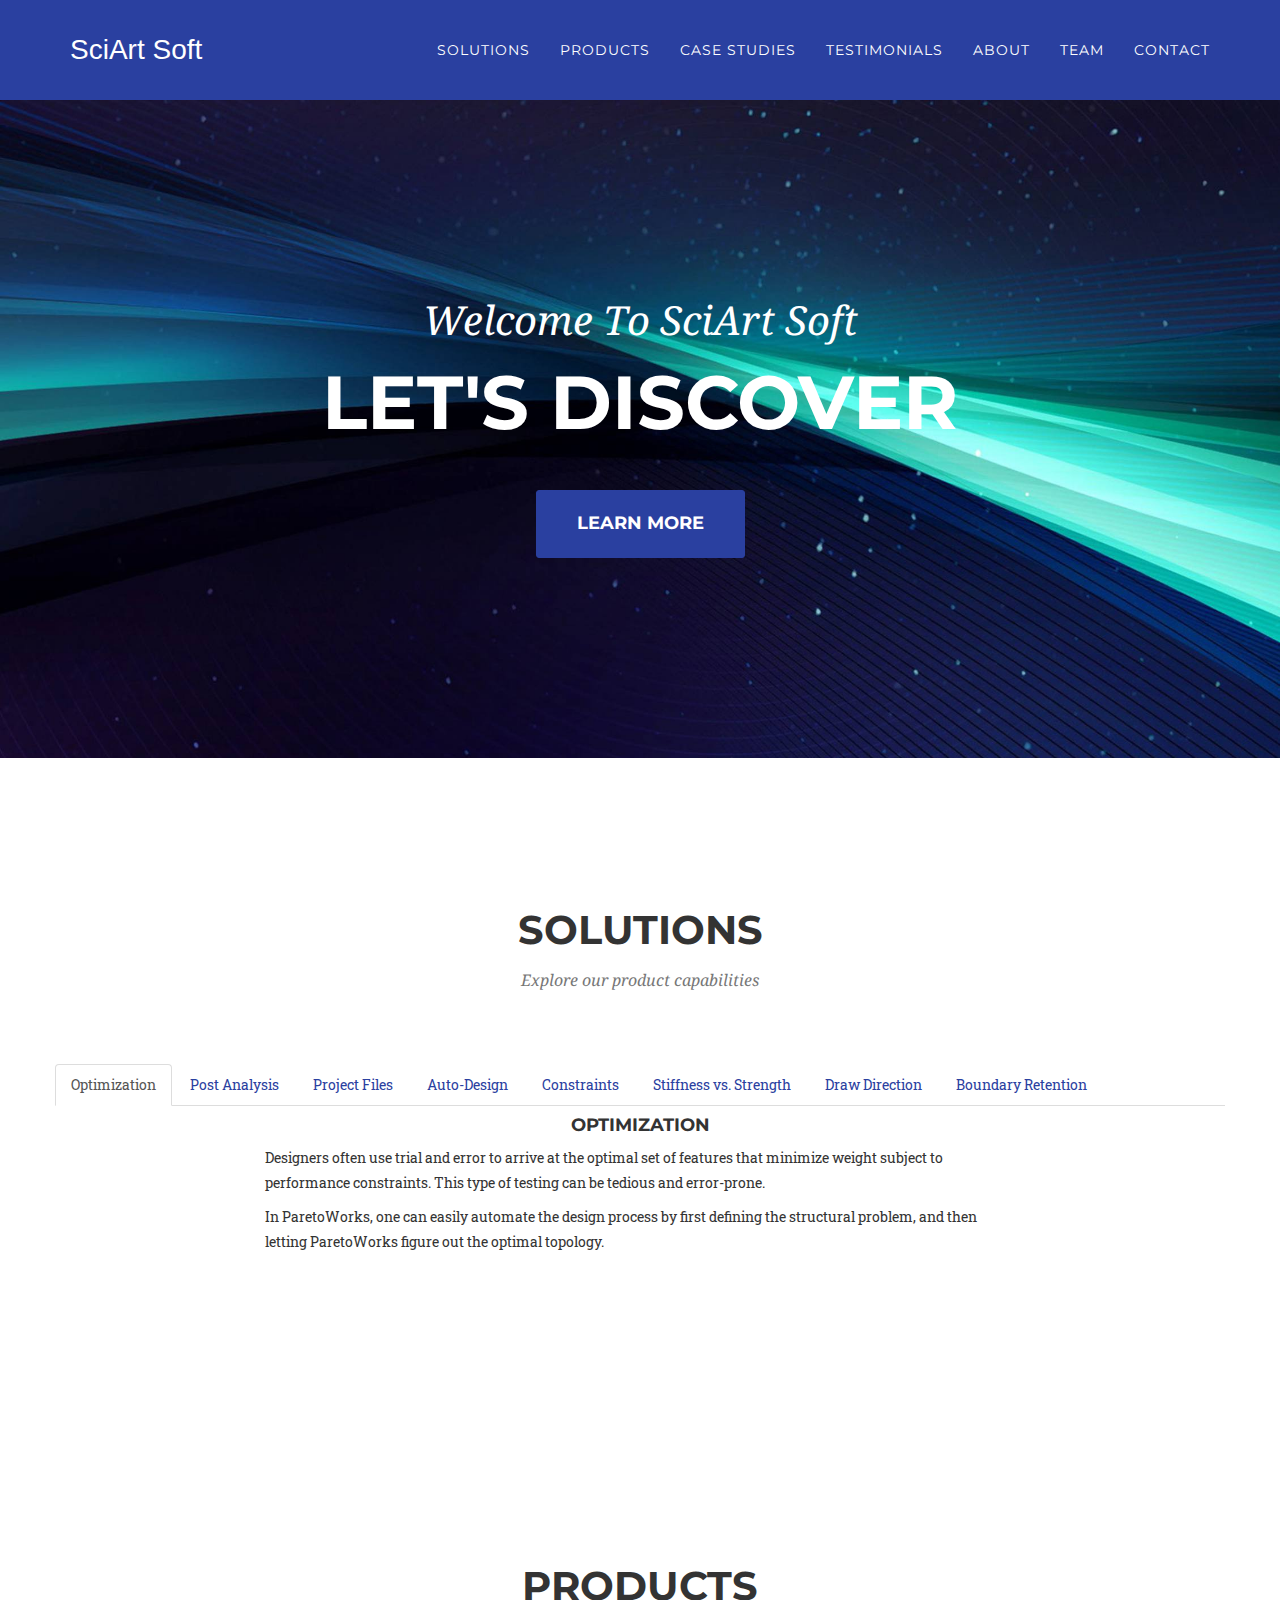
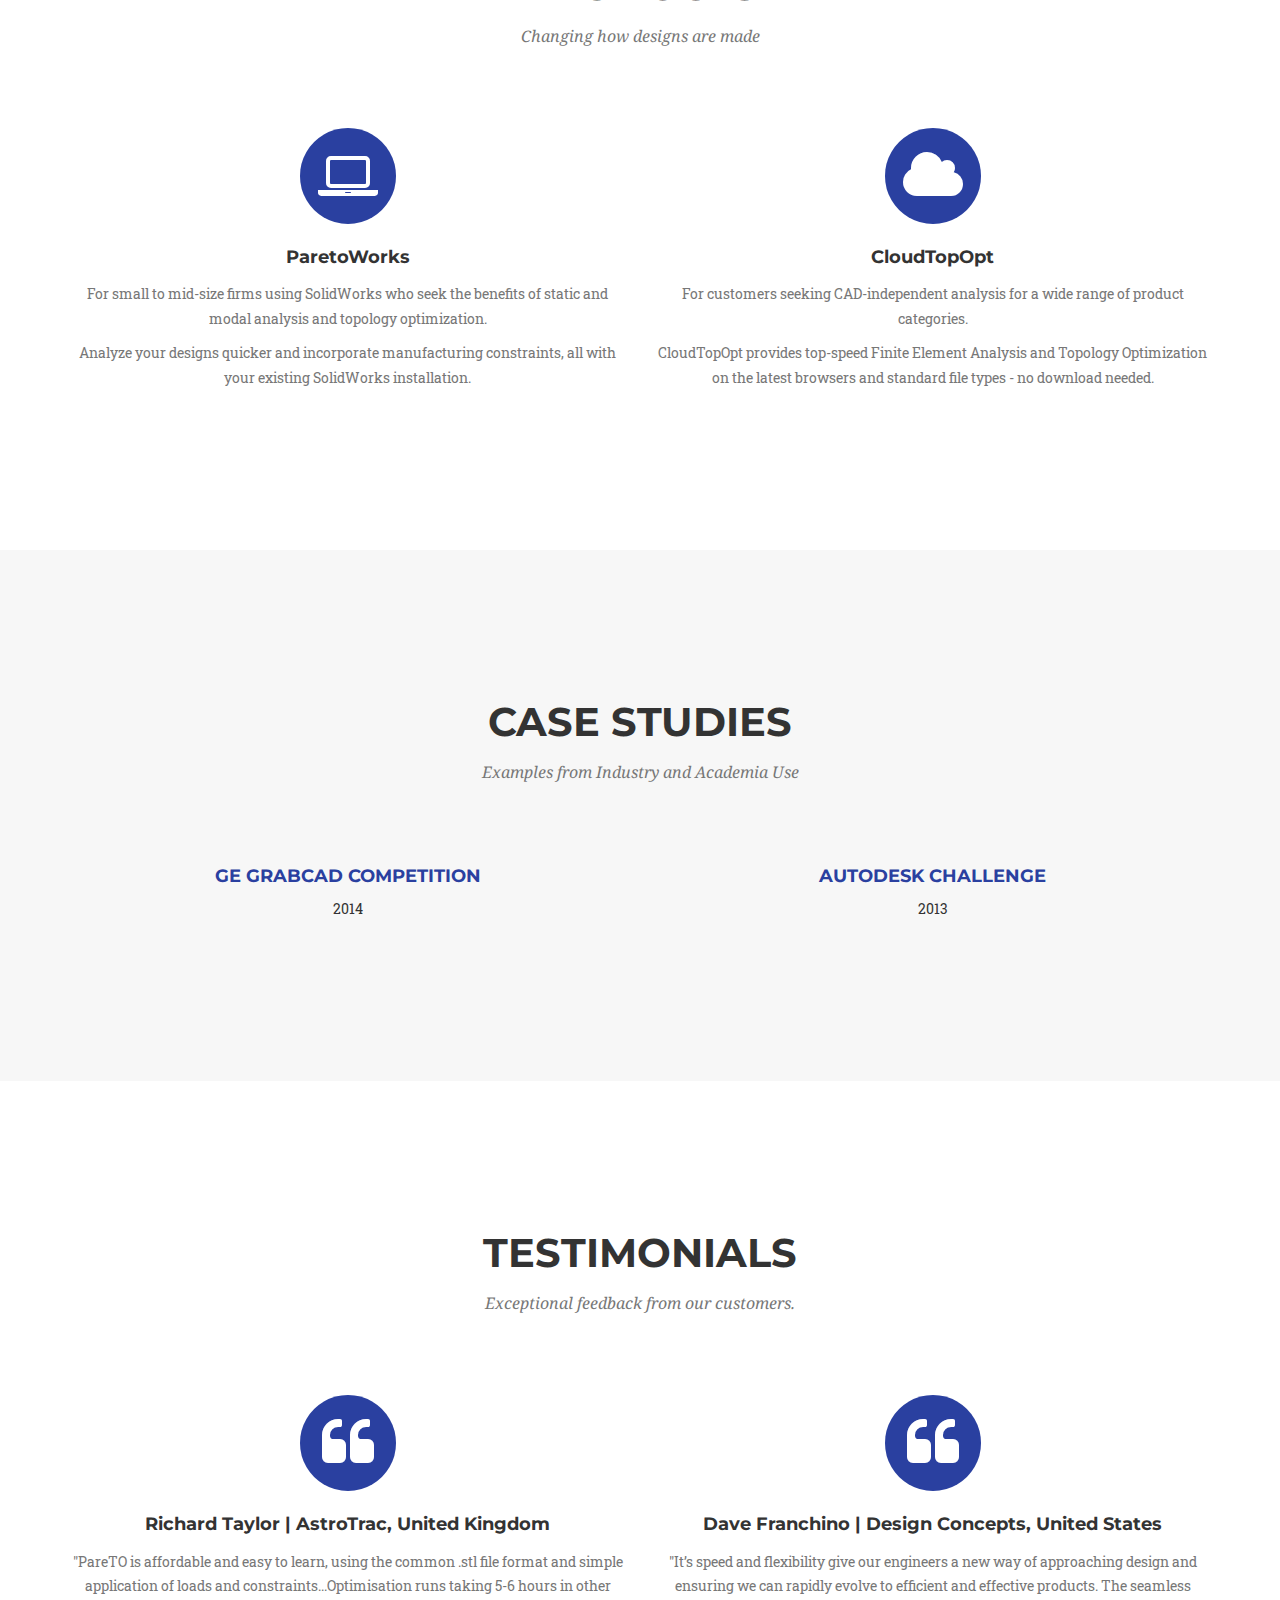
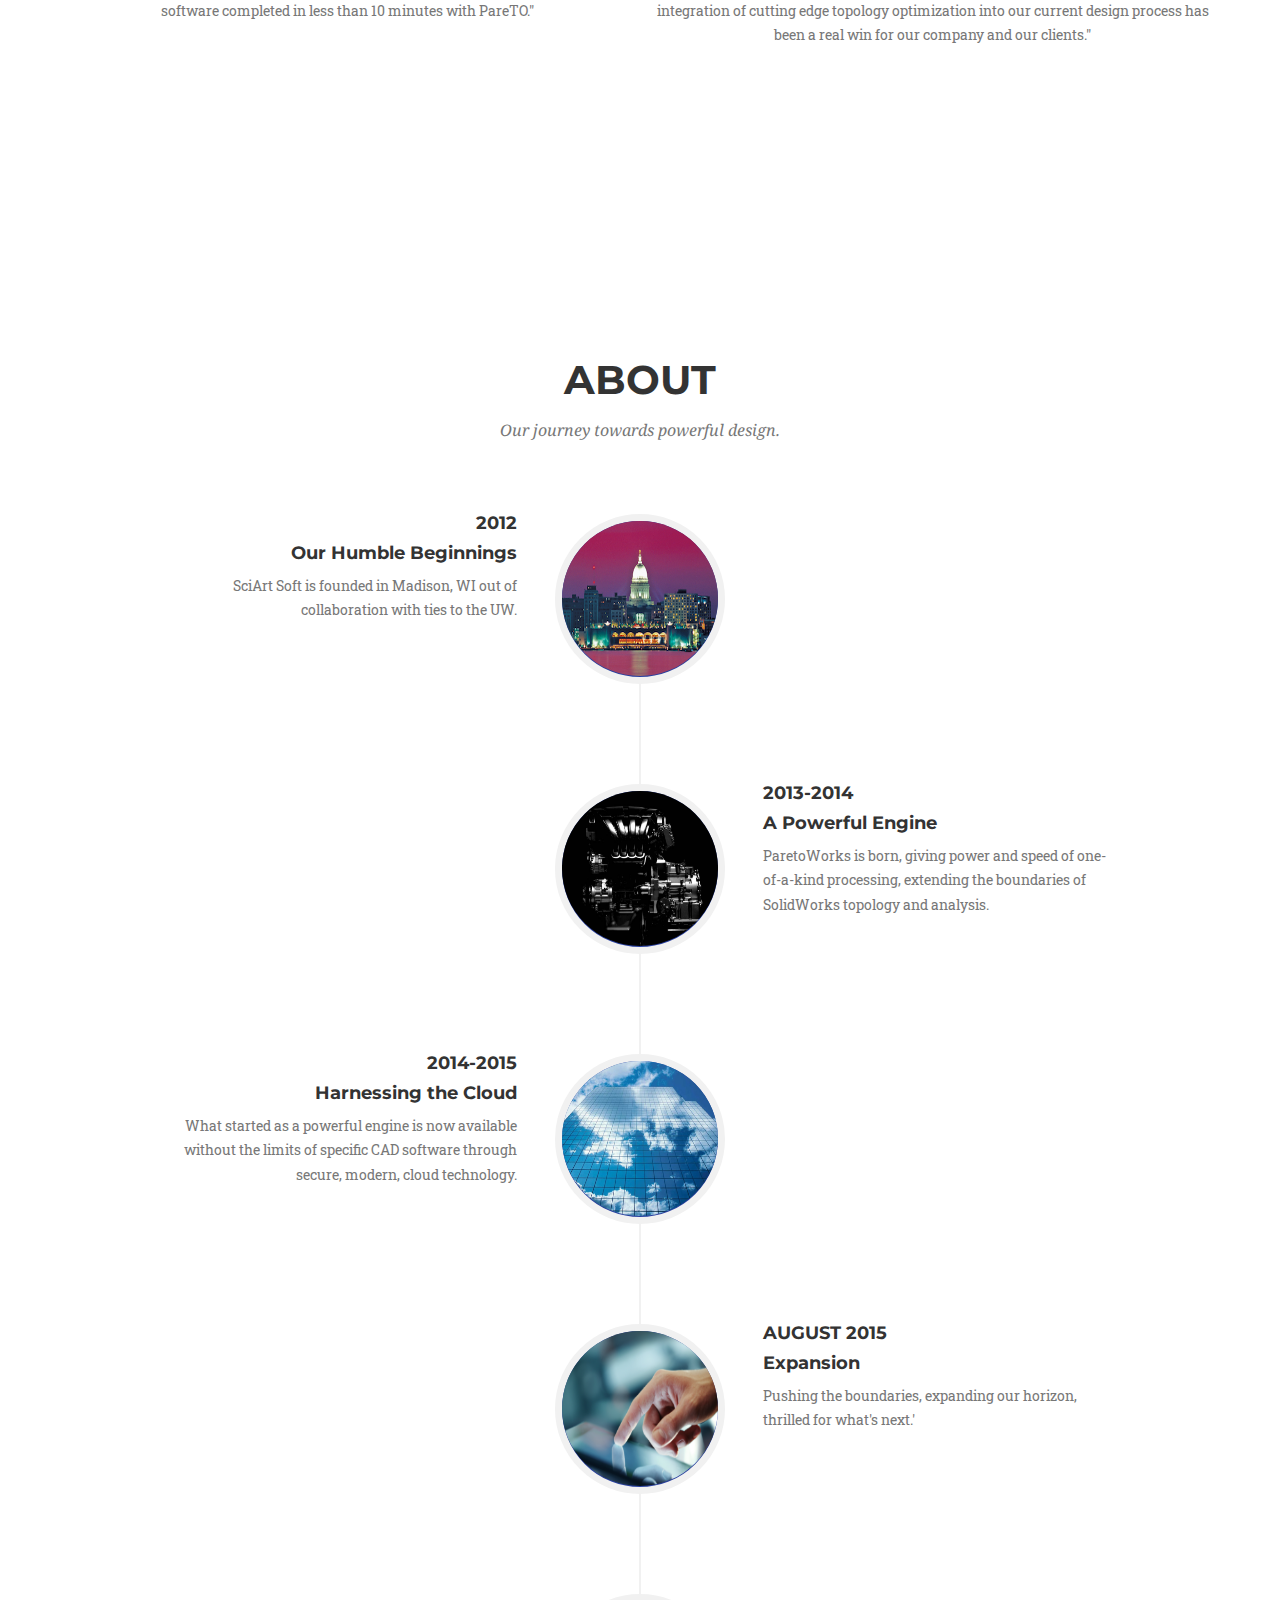
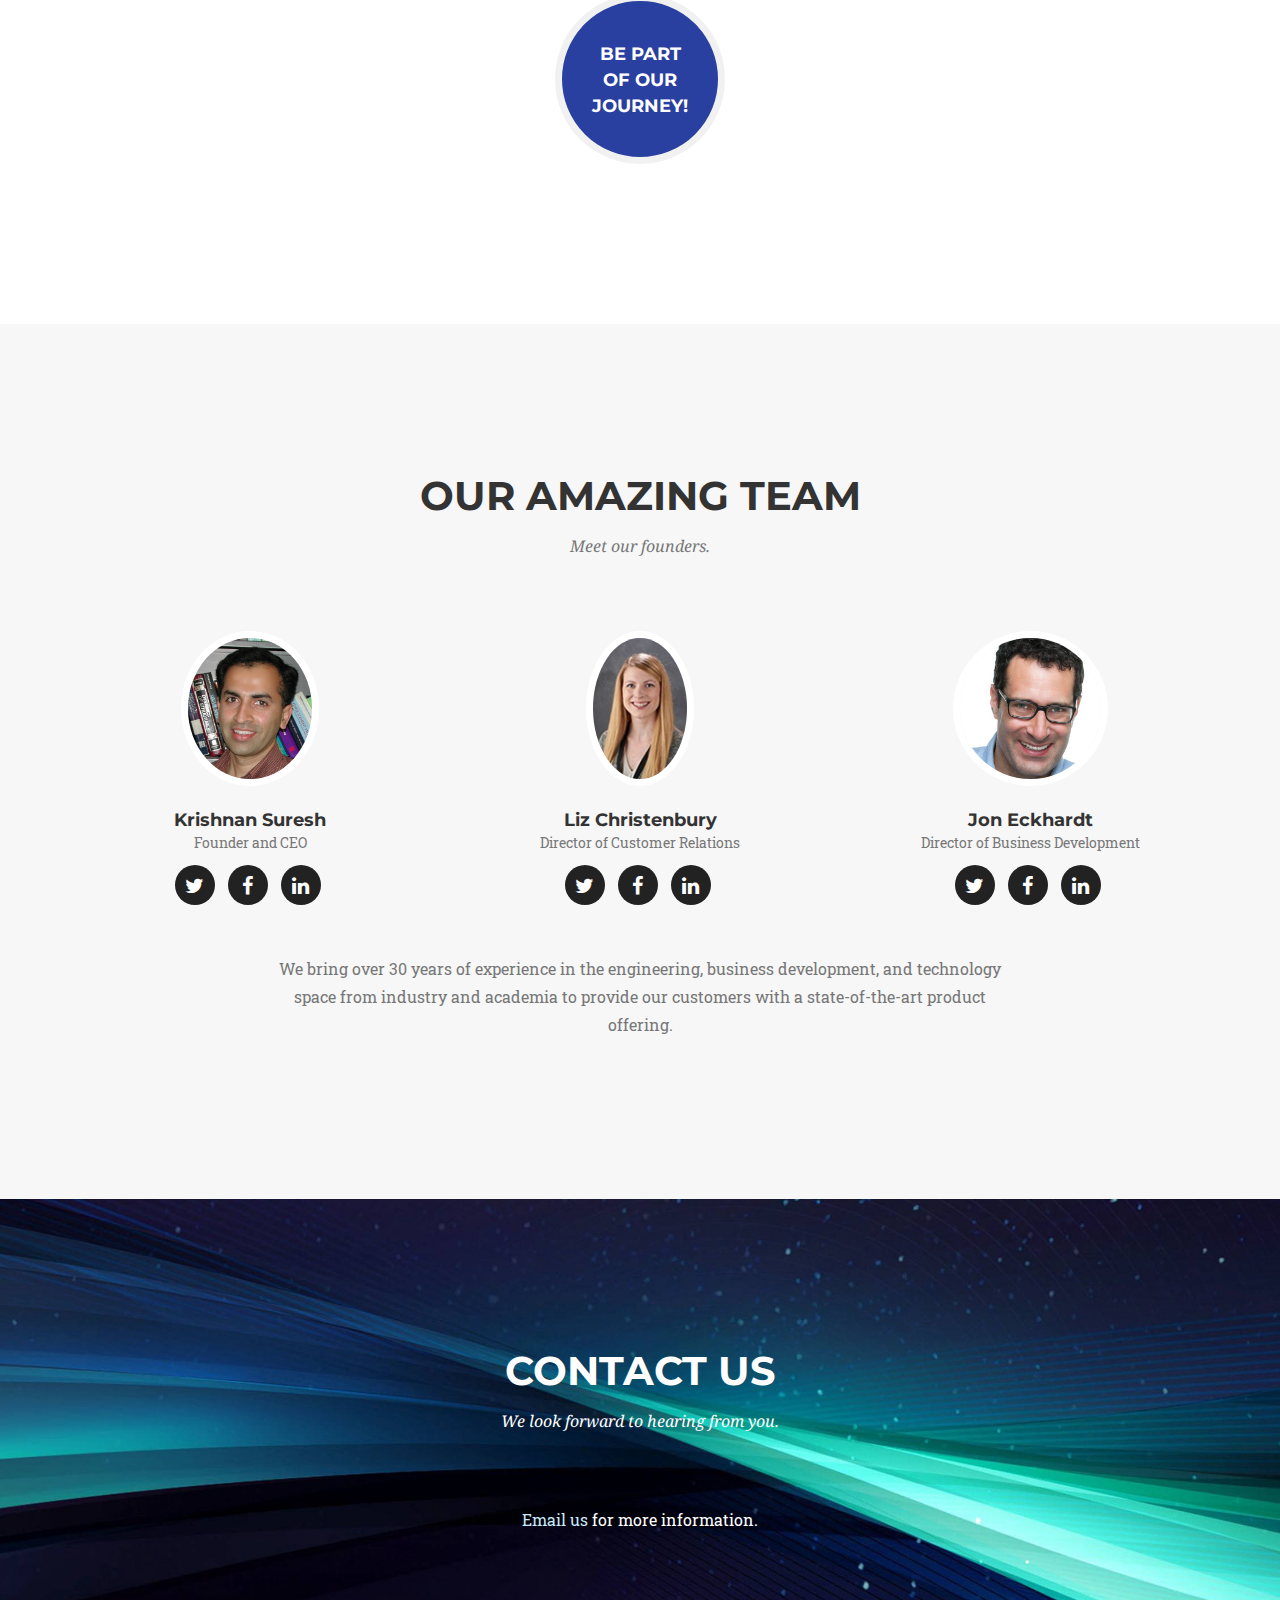
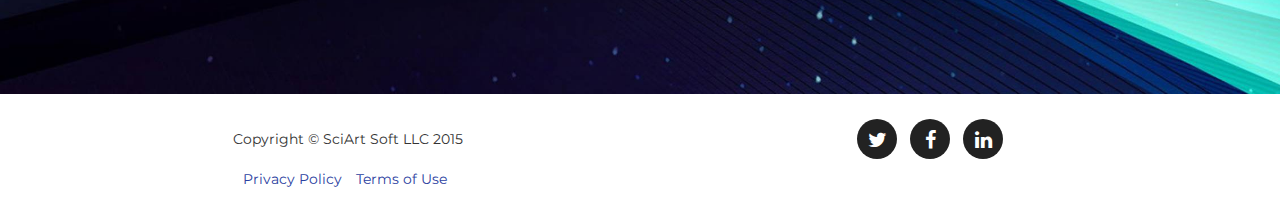
==== commit fddc1fbc: "Update index.html" ====
--- a/index.html
+++ b/index.html
@@ -99,7 +99,7 @@
                 <div class="row" >
                     <div class="col-lg-12 text-center">
                         <h2 class="section-heading">Solutions</h2>
-                        <h3 class="section-subheading text-muted">Explore our functionality</h3>
+                        <h3 class="section-subheading text-muted">Explore our product capabilities</h3>
                     </div>
                     <div class="tabbable">
                         <ul class="nav nav-tabs">
@@ -221,47 +221,22 @@
                 </div>
                 <div class="row">
                     <div class="col-md-4 col-sm-6 portfolio-item">
-                        <a href="#portfolioModal1" class="portfolio-link" data-toggle="modal">
-                            <div class="portfolio-hover">
-                                <div class="portfolio-hover-content">
-                                    <i class="fa fa-plus fa-3x"></i>
-                                </div>
-                            </div>
-                            <img src="img/portfolio/Triangle_Bracket.png" class="img-responsive" alt="">
+
+                            <!--<img src="img/portfolio/Triangle_Bracket.png" class="img-responsive" alt="">-->
                                 </a>
                         <div class="portfolio-caption">
-                            <h4>Compliance Minimization</h4>
-                            <p class="text-muted">Triangular Bracket</p>
+                            <h4 class="text-center"><a href="#portfolioModal1" class="portfolio-link" data-toggle="modal">GE GrabCAD Competition</a></h4>
+                            <p class="text-center">2014</p>
                         </div>
                     </div>
                     <div class="col-md-4 col-sm-6 portfolio-item">
-                        <a href="#portfolioModal2" class="portfolio-link" data-toggle="modal">
-                            <div class="portfolio-hover">
-                                <div class="portfolio-hover-content">
-                                    <i class="fa fa-plus fa-3x"></i>
-                                </div>
-                            </div>
-                            <img src="img/portfolio/brace.png" class="img-responsive" alt="">
-                                </a>
+
                         <div class="portfolio-caption">
-                            <h4>Stress Minimization</h4>
-                            <p class="text-muted">U-Shaped Brace</p>
-                        </div>
-                    </div>
-                    <div class="col-md-4 col-sm-6 portfolio-item">
-                        <a href="#portfolioModal3" class="portfolio-link" data-toggle="modal">
-                            <div class="portfolio-hover">
-                                <div class="portfolio-hover-content">
-                                    <i class="fa fa-plus fa-3x"></i>
-                                </div>
-                            </div>
-                            <img src="img/portfolio/lbracket.png" class="img-responsive" alt="">
-                                </a>
-                        <div class="portfolio-caption">
-                            <h4>Maximizing Strength</h4>
-                            <p class="text-muted">L-Shaped Bracket</p>
-                        </div>
-                    </div>
+                            <h4 class="text-center"><a href="#portfolioModal2" class="portfolio-link" data-toggle="modal">Autodesk Challenge</a></h4>
+                            <p class="text-center">2013</p>
+                        </div>
+                    </div>
+                   
                     <!--<div class="col-md-4 col-sm-6 portfolio-item">
                      <a href="#portfolioModal5" class="portfolio-link" data-toggle="modal">
                      <div class="portfolio-hover">
@@ -602,13 +577,11 @@
                         <div class="col-lg-8 col-lg-offset-2">
                             <div class="modal-body">
                                 <!-- Project Details Go Here -->
-                                <h2>Compliance Minimization</h2>
-                                <p class="item-intro text-muted">Triangular Bracket</p>
-                                <img class="img-responsive img-centered" src="files/img/triangle_bracket.png" alt="">
-                                    <p>We took a standard triangular bracket seen in manufacturing and assigned structural compliance constraints. The result was a design that eliminated excess mass, typically included when over-engineering, that saves time and experimental testing costs.</p>
-                                    <p>
-                                    Add in time, specific constraints, etc.
-                                    </p>
+                                <h2>GE GrabCAD</h2>
+                                <p class="item-intro text-muted">2014</p>
+                                <img class="img-responsive img-centered" src="" alt="">
+                                    <p>Out of nearly 800 submissions, our team placed 23rd, spending only 15 minutes producing our prototype, compared to other teams who spent weeks in experimental testing and redesign.</p>
+                                    <p></p>
                                     <p>
                                     <strong>Want to see more examples?</strong> Visit our <a href="https://www.youtube.com/results?search_query=cloudtopopt+sciartsoft">YouTube site</a> to see additional demos.</p>
                                     <ul class="list-inline">
@@ -637,10 +610,10 @@
                     <div class="row">
                         <div class="col-lg-8 col-lg-offset-2">
                             <div class="modal-body">
-                                <h2>Stress Minimization</h2>
-                                <p class="item-intro text-muted">U-Shaped Brace</p>
+                                <h2>Autodesk Challenge</h2>
+                                <p class="item-intro text-muted">2013</p>
                                 <img class="img-responsive img-centered" src="files/img/brace.png" alt="">
-                                    <p>In under 16 seconds, we optimized the topology of a U-shaped brace that had fixed surfaces and upward force applied. CloudTopOpt reduced a significant portion of the mass, reducing the amount of material needed to manufacture the part.</p>
+                                    <p>Given specific displacement and stress constraints, we submitted a design that eliminated 40% of the original mass, only taking a matter of minutes to produce. The final design was then directly fabricated via 3D printing.</p>
                                     <p>To see this live, watch our <a href="https://www.youtube.com/watch?v=3iZGVFiPJ5Y">YouTube video</a> of the case.
                                     </p>
                                     <p></p>
